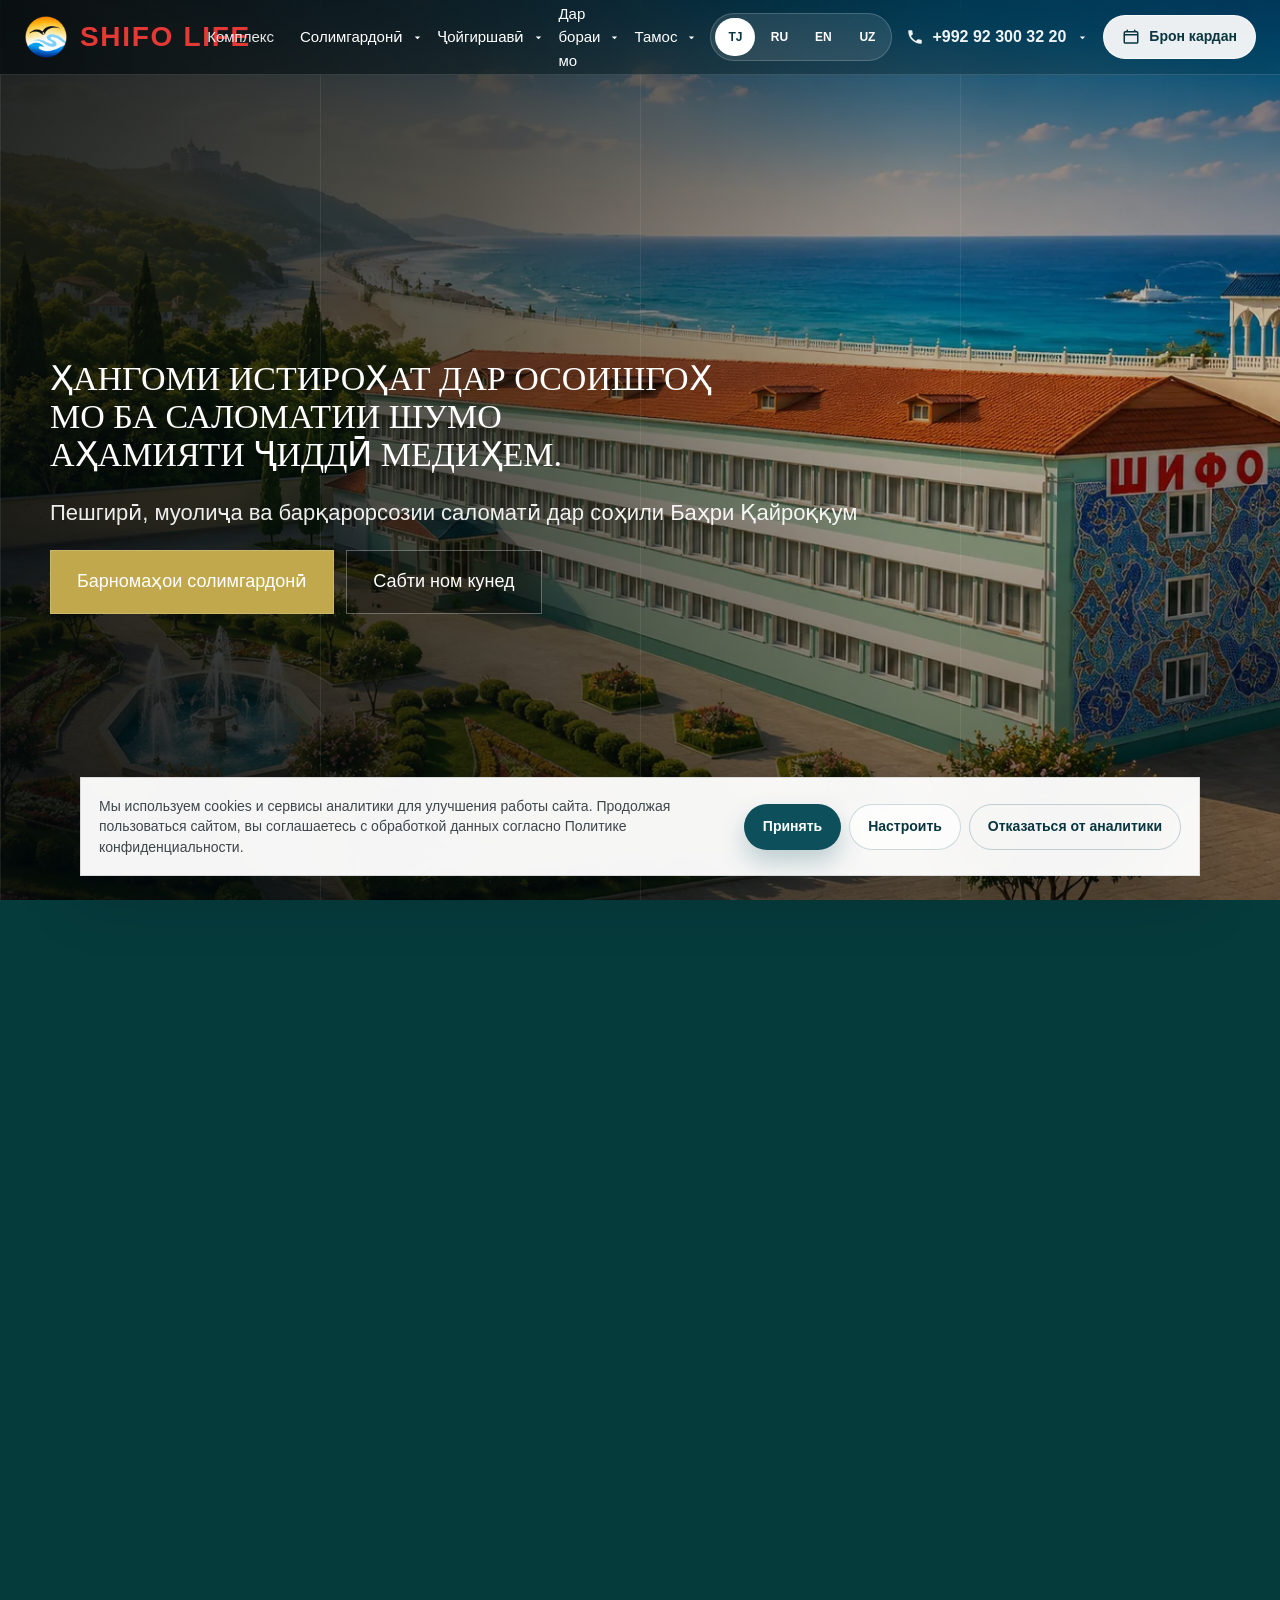
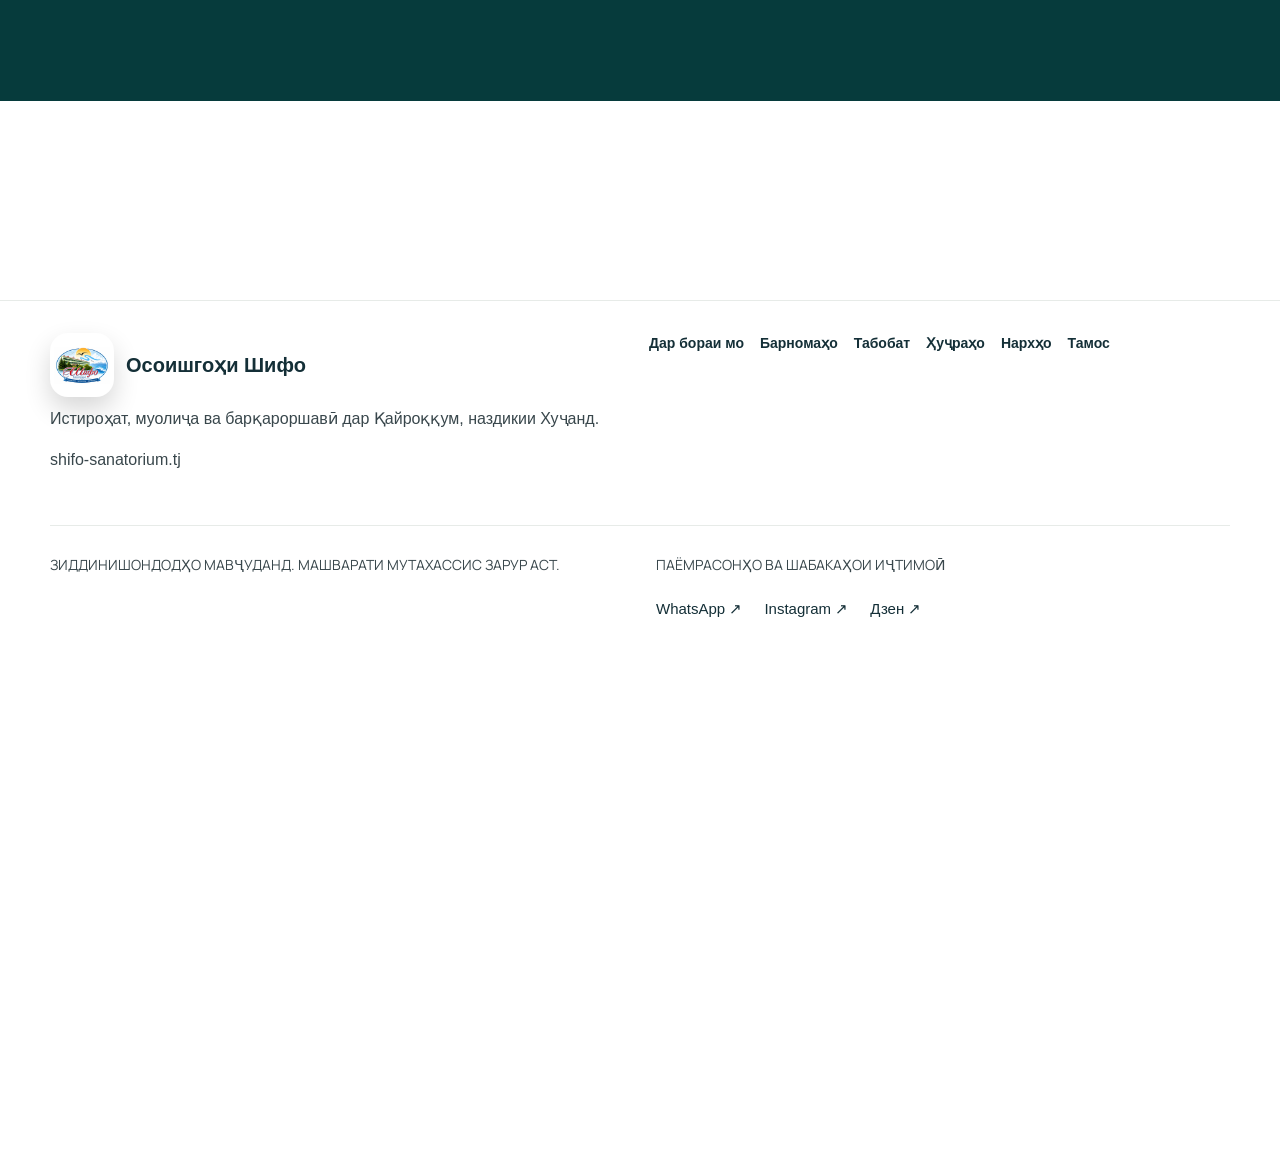
==== index.html @ ee0dfa85 "style: match navigation carets to phone dropdown indicator" ====
<!DOCTYPE html>

<html lang="ru">
<head>
<meta charset="utf-8"/>
<meta content="width=device-width, initial-scale=1" name="viewport"/>
<title>Осоишгоҳи Шифо | санаторий в самом сердце Кайраккума рядом с Худжандом</title>
<meta content="Официальный сайт санатория Осоишгоҳи Шифо в Кайраккуме / Гулистоне рядом с Худжандом. Отдых у воды, восстановление, санаторные процедуры, номера, цены и бронирование через WhatsApp." name="description"/>
<meta content="Осоишгоҳи Шифо, шифо, санаторий Кайраккум, санаторий Худжанд, Гулистон, отдых Таджикистан, санаторные процедуры" name="keywords"/>
<meta content="#0E4F5C" name="theme-color"/>
<link href="https://shifo-sanatorium.tj/" rel="canonical"/>
<meta content="noindex, nofollow" name="robots"/>
<script>window.SHIFO_PREVIEW = true;</script>
<meta content="index,follow,max-image-preview:large" name="robots"/>
<link href="img/favicon-32.png" rel="icon" sizes="32x32" type="image/png"/>
<link href="favicon.ico" rel="icon" sizes="32x32"/>
<link href="img/apple-touch-icon.png" rel="apple-touch-icon"/>
<link as="image" fetchpriority="high" href="img/webp/main-pic-hero.webp" rel="preload" type="image/webp"/>
<meta content="website" property="og:type"/>
<meta content="ru_RU" property="og:locale"/>
<meta content="Осоишгоҳи Шифо | санаторий в самом сердце Кайраккума рядом с Худжандом" property="og:title"/>
<meta content="Санаторий у Кайраккумского водохранилища рядом с Худжандом. Номера, процедуры, программы отдыха и быстрая связь через WhatsApp." property="og:description"/>
<meta content="https://shifo-sanatorium.tj/" property="og:url"/>
<meta content="Осоишгоҳи Шифо" property="og:site_name"/>
<meta content="https://shifo-sanatorium.tj/img/webp/main-pic-hero.webp" property="og:image"/>
<meta content="summary_large_image" name="twitter:card"/>
<meta content="Осоишгоҳи Шифо | санаторий в самом сердце Кайраккума рядом с Худжандом" name="twitter:title"/>
<meta content="Санаторий у Кайраккумского водохранилища рядом с Худжандом. Номера, процедуры, программы отдыха и быстрая связь через WhatsApp." name="twitter:description"/>
<meta content="https://shifo-sanatorium.tj/img/webp/main-pic-hero.webp" name="twitter:image"/>
<link href="/sitemap.xml" rel="sitemap" type="application/xml"/>
<link href="assets/css/main.css?v=carousel-20260922" rel="stylesheet"/>
<link href="assets/css/preview.css?v=territory-title-2" rel="stylesheet"/>
<link href="assets/css/banner.css?v=banner-2" rel="stylesheet"/>
<link href="assets/css/navigation.css?v=menu-carets-5" rel="stylesheet"/></head>
<body class="bg-shifo-pattern is-home">
<header class="site-header">
<div class="container header-inner">
<a aria-label="Осоишгоҳи Шифо" class="brand" href="index.html#top">
<span class="brand-logo-wrap">
<img alt="Логотип санатория Шифо" class="brand-logo" height="44" src="img/favicon-source.png" width="44"/>
</span>
<span>
<span class="brand-name">SHIFO LIFE</span>
</span>
</a>
<nav aria-label="Основная навигация" class="desktop-nav"><a href="index.html#about">Комплекс</a><details class="site-submenu"><summary>Оздоровление<svg aria-hidden="true" class="submenu-caret" viewbox="0 0 24 24"><path d="m7 10 5 5 5-5H7Z" fill="currentColor"></path></svg></summary><div class="submenu-links"><a href="health.html#programs">Программы отдыха</a><a href="health.html#directions">Основные направления лечения</a><a href="health.html#procedures">Наши процедуры</a><a href="health.html#equipment">Оборудование и диагностика</a></div></details><details class="site-submenu"><summary>Размещение<svg aria-hidden="true" class="submenu-caret" viewbox="0 0 24 24"><path d="m7 10 5 5 5-5H7Z" fill="currentColor"></path></svg></summary><div class="submenu-links"><a href="rooms.html#rooms">Номера</a><a href="rooms.html#prices">Цены и пакеты</a></div></details><details class="site-submenu"><summary>О нас<svg aria-hidden="true" class="submenu-caret" viewbox="0 0 24 24"><path d="m7 10 5 5 5-5H7Z" fill="currentColor"></path></svg></summary><div class="submenu-links"><a href="about.html">О санатории</a><a href="about.html#gallery">Галерея</a><a href="about.html#reviews">Отзывы гостей</a></div></details><details class="site-submenu"><summary>Контакты<svg aria-hidden="true" class="submenu-caret" viewbox="0 0 24 24"><path d="m7 10 5 5 5-5H7Z" fill="currentColor"></path></svg></summary><div class="submenu-links"><a href="contacts.html#contacts">Контакты</a><a href="contacts.html#faq">FAQ</a></div></details></nav>
<div class="header-actions">
<div aria-label="Выбор языка" class="lang-switcher desktop-lang">
<button data-lang="tg" type="button">TJ</button>
<button data-lang="ru" type="button">RU</button>
<button data-lang="en" type="button">EN</button>
<button data-lang="uz" type="button">UZ</button>
</div>
<div class="phone-contact">
<a aria-controls="phoneDropdown" aria-expanded="false" aria-label="Позвонить в санаторий" class="header-phone" href="tel:+992923003220">
<svg aria-hidden="true" class="phone-icon" viewbox="0 0 24 24"><path d="M6.62 10.79c1.44 2.83 3.76 5.15 6.59 6.59l2.2-2.2c.28-.28.68-.36 1.04-.24 1.14.38 2.37.59 3.55.59.55 0 1 .45 1 1V20c0 .55-.45 1-1 1C10.61 21 3 13.39 3 4c0-.55.45-1 1-1h3.5c.55 0 1 .45 1 1 0 1.22.2 2.42.59 3.56.11.35.03.74-.25 1.02l-2.22 2.21Z" fill="currentColor"></path></svg>
<span class="phone-number">+992 92 300 32 20</span>
<svg aria-hidden="true" class="phone-caret" viewbox="0 0 24 24"><path d="m7 10 5 5 5-5H7Z" fill="currentColor"></path></svg>
</a>
<div aria-label="Социальные сети и почта" class="phone-dropdown" id="phoneDropdown">
<div class="phone-menu-group">
<span class="phone-menu-title">Телефоны</span>
<div class="phone-contact-list">
<a href="tel:+992923003220">+992 92 300 32 20</a>
<a href="tel:+992915203220">+992 91 520 32 20</a>
</div>
</div>
<div class="phone-menu-group">
<span class="phone-menu-title">Мессенджеры и соц. сети</span>
<div class="phone-socials">
<a aria-label="WhatsApp" class="phone-social-link" href="https://wa.me/992923003220" rel="noopener" target="_blank">
<svg aria-hidden="true" viewbox="0 0 32 32"><circle cx="16" cy="16" fill="#25D366" r="16"></circle><path d="M16.02 7.1a8.78 8.78 0 0 0-7.45 13.43L7.5 25.12l4.72-1.04a8.78 8.78 0 1 0 3.8-16.98Zm0 1.62a7.16 7.16 0 0 1 0 14.32 7.1 7.1 0 0 1-3.64-1l-.3-.18-2.8.62.63-2.72-.2-.32a7.16 7.16 0 0 1 6.1-10.72Zm-3.05 3.66c-.16 0-.43.06-.66.31-.23.25-.87.85-.87 2.08s.9 2.42 1.02 2.6c.13.17 1.75 2.8 4.32 3.8 2.14.83 2.58.67 3.04.62.47-.05 1.5-.62 1.72-1.2.2-.6.2-1.1.14-1.22-.07-.1-.23-.16-.49-.29-.25-.13-1.5-.74-1.73-.82-.24-.09-.4-.13-.57.13-.17.25-.66.82-.8.98-.15.17-.3.2-.55.07-.25-.13-1.06-.4-2.02-1.25-.75-.67-1.25-1.49-1.4-1.74-.15-.25-.02-.38.11-.5.12-.12.25-.3.38-.44.13-.15.17-.25.25-.42.09-.17.04-.32-.02-.45-.06-.13-.57-1.37-.78-1.88-.2-.48-.4-.42-.56-.43l-.46-.01Z" fill="#fff"></path></svg>
</a>
<a aria-label="Instagram" class="phone-social-link" href="https://www.instagram.com/osoishgohi_shifo/" rel="noopener" target="_blank">
<svg aria-hidden="true" viewbox="0 0 32 32"><defs><radialgradient cx="30%" cy="108%" id="igGradient" r="130%"><stop offset="0" stop-color="#FEDA75"></stop><stop offset=".22" stop-color="#FA7E1E"></stop><stop offset=".48" stop-color="#D62976"></stop><stop offset=".75" stop-color="#962FBF"></stop><stop offset="1" stop-color="#4F5BD5"></stop></radialgradient></defs><rect fill="url(#igGradient)" height="32" rx="9" width="32"></rect><path d="M16 9.35c2.17 0 2.43.01 3.29.05.8.04 1.23.17 1.52.28.38.15.65.33.94.62.29.29.47.56.62.94.11.29.24.72.28 1.52.04.86.05 1.12.05 3.29s-.01 2.43-.05 3.29c-.04.8-.17 1.23-.28 1.52-.15.38-.33.65-.62.94-.29.29-.56.47-.94.62-.29.11-.72.24-1.52.28-.86.04-1.12.05-3.29.05s-2.43-.01-3.29-.05c-.8-.04-1.23-.17-1.52-.28a2.54 2.54 0 0 1-.94-.62 2.54 2.54 0 0 1-.62-.94c-.11-.29-.24-.72-.28-1.52-.04-.86-.05-1.12-.05-3.29s.01-2.43.05-3.29c.04-.8.17-1.23.28-1.52.15-.38.33-.65.62-.94.29-.29.56-.47.94-.62.29-.11.72-.24 1.52-.28.86-.04 1.12-.05 3.29-.05Zm0-1.47c-2.21 0-2.49.01-3.36.05-.87.04-1.46.18-1.98.38a4 4 0 0 0-1.45.94c-.46.46-.74.92-.94 1.45-.2.52-.34 1.11-.38 1.98-.04.87-.05 1.15-.05 3.36s.01 2.49.05 3.36c.04.87.18 1.46.38 1.98.2.53.48.99.94 1.45.46.46.92.74 1.45.94.52.2 1.11.34 1.98.38.87.04 1.15.05 3.36.05s2.49-.01 3.36-.05c.87-.04 1.46-.18 1.98-.38.53-.2.99-.48 1.45-.94.46-.46.74-.92.94-1.45.2-.52.34-1.11.38-1.98.04-.87.05-1.15.05-3.36s-.01-2.49-.05-3.36c-.04-.87-.18-1.46-.38-1.98a4 4 0 0 0-.94-1.45 4 4 0 0 0-1.45-.94c-.52-.2-1.11-.34-1.98-.38-.87-.04-1.15-.05-3.36-.05Zm0 3.98a4.14 4.14 0 1 0 0 8.28 4.14 4.14 0 0 0 0-8.28Zm0 6.83a2.69 2.69 0 1 1 0-5.38 2.69 2.69 0 0 1 0 5.38Zm5.28-6.99a.97.97 0 1 1-1.94 0 .97.97 0 0 1 1.94 0Z" fill="#fff"></path></svg>
</a>
<a aria-label="Facebook" class="phone-social-link" href="https://www.facebook.com/profile.php?id=61576286963949" rel="noopener" target="_blank">
<svg aria-hidden="true" viewbox="0 0 32 32"><circle cx="16" cy="16" fill="#1877F2" r="16"></circle><path d="M20.23 17.1l.5-3.24h-3.1v-2.1c0-.89.43-1.75 1.82-1.75h1.41V7.25S19.58 7.03 18.36 7.03c-2.55 0-4.22 1.55-4.22 4.35v2.48h-2.84v3.24h2.84v7.83h3.49V17.1h2.6Z" fill="#fff"></path></svg>
</a>
</div>
</div>
<div class="phone-menu-group">
<span class="phone-menu-title">Email для вопросов и пожеланий</span>
<div class="phone-mail-list">
<a href="mailto:info@shifo-sanatorium.tj">info@shifo-sanatorium.tj</a>
</div>
</div>
</div>
</div>
<a aria-label="Забронировать через WhatsApp" class="btn header-book" href="https://wa.me/992923003220?text=%D0%97%D0%B4%D1%80%D0%B0%D0%B2%D1%81%D1%82%D0%B2%D1%83%D0%B9%D1%82%D0%B5!%20%D0%A5%D0%BE%D1%87%D1%83%20%D0%B7%D0%B0%D0%B1%D1%80%D0%BE%D0%BD%D0%B8%D1%80%D0%BE%D0%B2%D0%B0%D1%82%D1%8C%20%D0%BE%D1%82%D0%B4%D1%8B%D1%85%20%D0%B2%20%D0%A1%D0%B0%D0%BD%D0%B0%D1%82%D0%BE%D1%80%D0%B8%D0%B8%20%D0%A8%D0%B8%D1%84%D0%BE." rel="noopener" target="_blank">
<svg aria-hidden="true" class="phone-icon" viewbox="0 0 24 24"><path d="M7 2a1 1 0 0 1 1 1v1h8V3a1 1 0 1 1 2 0v1h1.5A2.5 2.5 0 0 1 22 6.5v12A2.5 2.5 0 0 1 19.5 21h-15A2.5 2.5 0 0 1 2 18.5v-12A2.5 2.5 0 0 1 4.5 4H6V3a1 1 0 0 1 1-1Zm13 8H4v8.5c0 .28.22.5.5.5h15a.5.5 0 0 0 .5-.5V10ZM4.5 6a.5.5 0 0 0-.5.5V8h16V6.5a.5.5 0 0 0-.5-.5h-15Z" fill="currentColor"></path></svg>

          Забронировать

        </a>
<button aria-controls="mobilePanel" aria-expanded="false" aria-label="Открыть меню" class="burger" id="menuToggle" type="button">
<span class="burger-lines"></span>
</button>
</div>
</div>
</header>
<div class="mobile-panel" id="mobilePanel">
<nav aria-label="Мобильная навигация" class="mobile-nav"><div aria-label="Выбор языка" class="mobile-lang">
<button data-lang="tg" type="button">TJ</button>
<button data-lang="ru" type="button">RU</button>
<button data-lang="en" type="button">EN</button>
<button data-lang="uz" type="button">UZ</button>
</div><a href="index.html#about">Комплекс</a><details class="site-submenu"><summary>Оздоровление<svg aria-hidden="true" class="submenu-caret" viewbox="0 0 24 24"><path d="m7 10 5 5 5-5H7Z" fill="currentColor"></path></svg></summary><div class="submenu-links"><a href="health.html#programs">Программы отдыха</a><a href="health.html#directions">Основные направления лечения</a><a href="health.html#procedures">Наши процедуры</a><a href="health.html#equipment">Оборудование и диагностика</a></div></details><details class="site-submenu"><summary>Размещение<svg aria-hidden="true" class="submenu-caret" viewbox="0 0 24 24"><path d="m7 10 5 5 5-5H7Z" fill="currentColor"></path></svg></summary><div class="submenu-links"><a href="rooms.html#rooms">Номера</a><a href="rooms.html#prices">Цены и пакеты</a></div></details><details class="site-submenu"><summary>О нас<svg aria-hidden="true" class="submenu-caret" viewbox="0 0 24 24"><path d="m7 10 5 5 5-5H7Z" fill="currentColor"></path></svg></summary><div class="submenu-links"><a href="about.html">О санатории</a><a href="about.html#gallery">Галерея</a><a href="about.html#reviews">Отзывы гостей</a></div></details><details class="site-submenu"><summary>Контакты<svg aria-hidden="true" class="submenu-caret" viewbox="0 0 24 24"><path d="m7 10 5 5 5-5H7Z" fill="currentColor"></path></svg></summary><div class="submenu-links"><a href="contacts.html#contacts">Контакты</a><a href="contacts.html#faq">FAQ</a></div></details><a href="tel:+992923003220">+992 92 300 32 20 <span>→</span></a><a href="tel:+992915203220">+992 91 520 32 20 <span>→</span></a><a href="https://wa.me/992923003220" rel="noopener" target="_blank">Забронировать <span>→</span></a></nav>
</div>
<div aria-label="Настройки cookies" aria-live="polite" class="cookie-consent" id="cookieConsent" role="dialog">
<p>Мы используем cookies и сервисы аналитики для улучшения работы сайта. Продолжая пользоваться сайтом, вы соглашаетесь с обработкой данных согласно Политике конфиденциальности.</p>
<div class="cookie-actions">
<button class="btn btn-primary" data-cookie-accept="" type="button">Принять</button>
<button class="btn btn-outline" data-cookie-configure="" type="button">Настроить</button>
<button class="btn btn-ghost" data-cookie-reject="" type="button">Отказаться от аналитики</button>
</div>
<div class="cookie-settings">
<label>
<input data-cookie-analytics="" type="checkbox"/>
<span>Разрешить Google Analytics / Google Tag Manager / Yandex Metrica, если эти сервисы подключены на сайте.</span>
</label>
</div>
</div>
<main id="top"><section aria-labelledby="hero-title" class="hero bg-shifo-hero" data-banner="18000">
<div class="container hero-grid">
<div class="hero-copy">
<h1 id="hero-title"><span class="hero-title-line hero-title-primary">ЗАБОТИМСЯ О ВАШЕМ ЗДОРОВЬЕ</span><span class="hero-title-line hero-title-primary">ПОКА ВЫ ОТДЫХАЕТЕ</span><span class="hero-title-line hero-title-primary hero-title-tg-only">АҲАМИЯТИ ҶИДДӢ МЕДИҲЕМ.</span><span class="hero-title-line hero-title-slogan">ВАШЕ ЗДОРОВЬЕ — НАШ ГЛАВНЫЙ ПРИОРИТЕТ</span></h1>
<p class="hero-lead">Профилактика, лечение и восстановление на берегу Кайраккумского моря</p>
<div aria-label="Быстрые действия" class="hero-actions">
<a class="btn btn-primary" href="health.html#procedures">Программы оздоровления</a>
<a class="btn btn-outline" href="https://wa.me/992923003220" rel="noopener" target="_blank">Записаться на приём</a>
</div>
</div>
</div>
<div class="banner-slide" hidden="" style="--banner-image: url('../../img/banner/comfortable-room.png')">
<picture><source media="(max-aspect-ratio: 4/5)" srcset="img/banner/comfortable-room-mobile.png"/><img alt="Комфортное размещение. Уютные номера для отдыха одного гостя, семьи или группы." decoding="async" height="941" src="img/banner/comfortable-room.png" width="1672"/></picture><div class="banner-caption"><h2>Комфортное размещение</h2><p>Уютные номера для отдыха одного гостя, семьи или группы.</p></div>
</div>
<div class="banner-slide" hidden="" style="--banner-image: url('../../img/banner/wellness-equipment.png')">
<picture><source media="(max-aspect-ratio: 4/5)" srcset="img/banner/wellness-equipment-mobile.png"/><img alt="Оздоровительное оборудование. Методы лечения и профилактики для вашего здоровья." decoding="async" height="941" src="img/banner/wellness-equipment.png" width="1672"/></picture><div class="banner-caption"><h2>Оздоровительное оборудование</h2><p>Эффективные методы лечения и профилактики для вашего здоровья.</p></div>
</div>
<div class="banner-slide" hidden="" style="--banner-image: url('../../img/banner/rest-by-the-sea.png')">
<picture><source media="(max-aspect-ratio: 4/5)" srcset="img/banner/rest-by-the-sea-mobile.png"/><img alt="Отдых с пользой для души. Профилактика, лечение и восстановление на берегу Кайраккумского моря." decoding="async" height="941" src="img/banner/rest-by-the-sea.png" width="1672"/></picture><div class="banner-caption"><h2>Отдых с пользой для души</h2><p>Профилактика, лечение и восстановление на берегу Кайраккумского моря</p></div>
</div>
<div aria-label="Слайды главного баннера" class="banner-controls" role="group">
<button aria-label="Предыдущий слайд" data-banner-prev="" type="button">‹</button>
<span aria-hidden="true" class="banner-count">1 / 4</span>
<button aria-label="Следующий слайд" data-banner-next="" type="button">›</button>
<button aria-label="Автоматическая смена слайдов" aria-pressed="true" data-banner-pause="" type="button"><span aria-hidden="true">Ⅱ</span></button>
</div>
</section><section aria-labelledby="territory-title" class="territory-overview" id="about"><div class="territory-summary">
<h2 id="territory-title">Шифо — место силы у Таджикского моря.</h2>
<p>Здоровье, отдых и гармония с природой на берегу Кайраккумского водохранилища.</p>
<dl aria-label="Шифо в цифрах" class="territory-facts">
<div><dt>Год основания</dt><dd>1988</dd></div>
<div><dt>Коттеджных домов</dt><dd>29</dd></div>
<div><dt>Мест для гостей</dt><dd>167</dd></div>
<div><dt>Территории</dt><dd>14 <small>га</small></dd></div>
</dl>
</div>
<div class="territory-map">
<a href="img/maps/shifo-territory-no-title.png" rel="noopener" target="_blank"><img alt="План территории Шифо на берегу Кайраккумского водохранилища" decoding="async" height="1038" src="img/maps/shifo-territory-no-title.png" width="1516"/></a>
</div>
</section><section aria-label="Лечебно-оздоровительные процедуры" class="procedure-overview" id="procedures"><a class="procedure-collage" href="img/procedures/shifo-physiotherapy.png?v=3" rel="noopener" target="_blank"><img alt="Коллаж лечебно-оздоровительных процедур" decoding="async" height="941" loading="lazy" src="img/procedures/shifo-physiotherapy.png?v=3" width="1672"/></a></section><section aria-label="Социальные сети" class="social-overview"><div class="container social-links"><a class="social-instagram" href="https://www.instagram.com/osoishgohi_shifo/" rel="noopener" target="_blank"><strong>Instagram</strong><span>@osoishgohi_shifo ↗</span></a><a class="social-dzen" href="https://dzen.ru/a/aNfXskfPRUITOvK5" rel="noopener" target="_blank"><strong>Дзен</strong><span>Открыть статью ↗</span></a></div></section></main>
<footer class="site-footer">
<div class="container footer-grid">
<div>
<div class="footer-brand-row">
<img alt="Логотип санатория Шифо" class="footer-logo" data-logo="" height="64" src="img/webp/logo-ru.webp" width="64"/>
<div class="footer-brand">Осоишгоҳи Шифо</div>
</div>
<p>Отдых, лечение и восстановление в Кайраккуме рядом с Худжандом.</p>
<p>shifo-sanatorium.tj</p>
</div>
<nav aria-label="Навигация в подвале" class="footer-links">
<a href="#about">О нас</a>
<a href="health.html#programs">Программы</a>
<a href="health.html#procedures">Лечение</a>
<a href="rooms.html#rooms">Номера</a>
<a href="rooms.html#prices">Цены</a>
<a href="contacts.html#contacts">Контакты</a>
</nav>
</div>
<div class="container footer-bottom"><p class="footer-medical">Имеются противопоказания. Необходима консультация специалиста.</p><div class="footer-social"><p>Мессенджеры и соц. сети</p><div class="footer-social-links"><a href="https://wa.me/992923003220" rel="noopener" target="_blank">WhatsApp ↗</a><a href="https://www.instagram.com/osoishgohi_shifo/" rel="noopener" target="_blank">Instagram ↗</a><a href="https://dzen.ru/a/aNfXskfPRUITOvK5" rel="noopener" target="_blank">Дзен ↗</a></div></div></div></footer>
<nav aria-label="Быстрые действия" class="mobile-bottom">
<a href="https://wa.me/992923003220" rel="noopener" target="_blank">WhatsApp</a>
<a href="tel:+992923003220">Позвонить</a>
<a href="rooms.html#prices">Цены</a>
</nav>
<script src="assets/js/bitrix-loader.js?v=f1a0029"></script>
<script src="assets/js/main.js?v=footer-copy-2"></script>
<script src="assets/js/preview.js?v=compact-pages-1"></script>
<script src="assets/js/banner.js?v=banner-2"></script>
<script src="assets/js/navigation.js?v=compact-pages-1"></script></body>
</html>
---- assets/css/main.css ----
:root {
      --lake: #0E4F5C;
      --lake-dark: #083640;
      --green: #6A8F72;
      --sand: #F3E8D0;
      --cream: #FBF7EF;
      --white: #FFFFFF;
      --ink: #1F2A2E;
      --muted: #66737A;
      --line: rgba(14, 79, 92, 0.16);
      --shadow: 0 20px 55px rgba(8, 54, 64, 0.13);
      --shadow-soft: 0 12px 32px rgba(8, 54, 64, 0.09);
      --radius-lg: 24px;
      --radius-md: 18px;
      --container: 1180px;
      --header-height: 74px;
      --font-ui: Euclid, Manrope, "Segoe UI", Arial, sans-serif;
      --font-display: SangBleuKingdom, Georgia, "Times New Roman", serif;
      --shifo-blue: #2E4E73;
      --shifo-sky: #8CB8D9;
      --shifo-sand: #D8C7A1;
      --shifo-gold: #D6B25E;
      --shifo-terracotta: #B56A4A;
      --shifo-bg: #F8F5EE;
    }

    * {
      box-sizing: border-box;
    }

    html {
      scroll-behavior: smooth;
      scroll-padding-top: calc(var(--header-height) + 18px);
      overflow-x: clip;
    }

    body {
      margin: 0;
      font-family: var(--font-ui);
      color: var(--ink);
      position: relative;
      background:
        radial-gradient(circle at 12% 4%, rgba(140, 184, 217, 0.16), transparent 28rem),
        linear-gradient(180deg, rgba(252, 250, 247, 0.76) 0%, rgba(248, 245, 238, 0.72) 46%, rgba(247, 236, 216, 0.78) 100%),
        url("../patterns/shifo-ornament.svg");
      background-repeat: no-repeat, no-repeat, repeat;
      background-size: auto, auto, 1200px auto;
      line-height: 1.55;
      min-width: 320px;
      overflow-x: hidden;
    }

    body.is-locked {
      overflow: hidden;
    }

    a {
      color: inherit;
      text-decoration: none;
    }

    img,
    svg {
      display: block;
      max-width: 100%;
    }

    button,
    input,
    textarea {
      font: inherit;
    }

    .container {
      width: min(calc(100% - 32px), var(--container));
      margin-inline: auto;
    }

    .bg-shifo-pattern:not(body) {
      background-image: url("../patterns/shifo-ornament.svg");
      background-repeat: repeat;
      background-size: 1200px auto;
    }

    .bg-shifo-hero {
      background-color: var(--shifo-bg);
    }

    .bg-shifo-light {
      background:
        url("../patterns/shifo-ornament.svg") center top / 1200px auto repeat,
        var(--shifo-bg);
    }

    .bg-shifo-dark {
      color: var(--white);
      background: linear-gradient(135deg, var(--shifo-blue), var(--lake-dark));
    }

    .site-header {
      position: absolute;
      inset: 0 0 auto 0;
      z-index: 40;
      min-height: var(--header-height);
      color: var(--white);
      background: linear-gradient(90deg, rgba(4, 10, 12, 0.74), rgba(6, 31, 36, 0.42) 58%, rgba(6, 31, 36, 0.16));
      border-bottom: 1px solid rgba(255, 255, 255, 0.14);
      backdrop-filter: blur(12px);
    }

    .site-header .container {
      width: min(calc(100% - 48px), 1740px);
    }

    .header-inner {
      min-height: var(--header-height);
      display: flex;
      align-items: center;
      justify-content: space-between;
      gap: 16px;
    }

    .brand {
      display: inline-flex;
      align-items: center;
      gap: 12px;
      min-width: 0;
      flex: 0 1 auto;
      color: var(--white);
    }

    .brand-logo-wrap {
      width: 44px;
      height: 44px;
      border-radius: 50%;
      display: grid;
      place-items: center;
      background: transparent;
      border: 0;
      box-shadow: none;
      flex: 0 0 auto;
      overflow: hidden;
    }

    .brand-logo {
      display: block;
      width: 44px;
      height: 44px;
      object-fit: contain;
    }

    .brand-name {
      display: block;
      font-size: 28px;
      font-weight: 900;
      line-height: 1;
      color: #E53935;
      letter-spacing: 0.06em;
      text-transform: uppercase;
      white-space: nowrap;
    }

    .brand-place {
      display: block;
      margin-top: 4px;
      font-size: 12px;
      font-weight: 700;
      color: var(--green);
      white-space: nowrap;
    }

    .desktop-nav {
      display: none;
      align-items: center;
      gap: 8px;
      margin-left: 28px;
    }

    .desktop-nav a {
      min-height: 44px;
      display: inline-flex;
      align-items: center;
      padding: 0 9px;
      border-radius: 0;
      color: rgba(255, 255, 255, 0.9);
      font-size: 15px;
      font-weight: 500;
      transition: color 180ms ease, background-color 180ms ease;
    }

    .desktop-nav a:hover,
    .desktop-nav a:focus-visible {
      color: var(--white);
      background: rgba(255, 255, 255, 0.08);
      outline: none;
    }

    .header-actions {
      display: flex;
      align-items: center;
      gap: 14px;
      flex: 0 0 auto;
      margin-left: auto;
    }

    .phone-contact {
      position: relative;
      display: inline-flex;
      align-items: center;
    }

    .lang-switcher {
      display: none;
      align-items: center;
      gap: 4px;
      padding: 4px;
      border: 1px solid rgba(255, 255, 255, 0.18);
      border-radius: 999px;
      background: rgba(255, 255, 255, 0.1);
      box-shadow: none;
    }

    .lang-switcher button,
    .mobile-lang button {
      min-width: 40px;
      min-height: 38px;
      border: 0;
      border-radius: 999px;
      color: inherit;
      background: transparent;
      font-size: 12px;
      font-weight: 900;
      cursor: pointer;
    }

    .lang-switcher button.is-active,
    .mobile-lang button.is-active {
      color: var(--lake-dark);
      background: var(--white);
    }

    .btn {
      max-width: 100%;
      min-width: 0;
      min-height: 46px;
      display: inline-flex;
      align-items: center;
      justify-content: center;
      gap: 9px;
      border: 1px solid transparent;
      border-radius: 999px;
      padding: 12px 18px;
      font-size: 14px;
      font-weight: 800;
      line-height: 1.1;
      cursor: pointer;
      transition: transform 180ms ease, box-shadow 180ms ease, background-color 180ms ease, border-color 180ms ease;
    }

    .btn:hover {
      transform: translateY(-1px);
    }

    .btn:focus-visible,
    .burger:focus-visible,
    .faq-question:focus-visible {
      outline: 3px solid rgba(14, 79, 92, 0.24);
      outline-offset: 3px;
    }

    .btn-primary {
      color: var(--white);
      background: var(--lake);
      box-shadow: 0 12px 24px rgba(14, 79, 92, 0.24);
    }

    .btn-primary:hover {
      background: var(--lake-dark);
      box-shadow: 0 16px 28px rgba(14, 79, 92, 0.28);
    }

    .btn-outline {
      color: var(--lake-dark);
      background: rgba(255, 255, 255, 0.68);
      border-color: rgba(14, 79, 92, 0.2);
    }

    .btn-outline:hover {
      background: var(--white);
      border-color: rgba(14, 79, 92, 0.34);
    }

    .btn-sand {
      color: var(--lake-dark);
      background: var(--sand);
      border-color: rgba(8, 54, 64, 0.08);
    }

    .btn-sand:hover {
      background: #ead9b7;
    }

    .btn-ghost {
      color: var(--lake-dark);
      background: transparent;
      border-color: rgba(14, 79, 92, 0.24);
    }

    .wa-icon,
    .phone-icon,
    .arrow-icon {
      width: 18px;
      height: 18px;
      flex: 0 0 auto;
    }

    .header-book {
      display: none;
    }

    .header-phone {
      min-height: 44px;
      display: inline-flex;
      align-items: center;
      gap: 8px;
      color: rgba(255, 255, 255, 0.94);
      font-size: 16px;
      font-weight: 800;
      white-space: nowrap;
      min-width: 0;
      cursor: pointer;
    }

    .phone-number {
      min-width: 0;
      display: inline-block;
      overflow: hidden;
      text-overflow: ellipsis;
      white-space: nowrap;
    }

    .phone-caret {
      width: 13px;
      height: 13px;
      margin-left: 2px;
      transition: transform 180ms ease;
    }

    .phone-contact:hover .phone-caret,
    .phone-contact:focus-within .phone-caret,
    .phone-contact.is-open .phone-caret {
      transform: rotate(180deg);
    }

    .phone-dropdown {
      position: absolute;
      top: calc(100% + 14px);
      right: 0;
      width: min(300px, calc(100vw - 32px));
      padding: 24px;
      color: var(--ink);
      background: var(--white);
      box-shadow: 0 24px 46px rgba(8, 54, 64, 0.18);
      opacity: 0;
      visibility: hidden;
      transform: translateY(8px);
      pointer-events: none;
      transition: opacity 180ms ease, transform 180ms ease, visibility 180ms ease;
      z-index: 90;
    }

    .phone-dropdown::before {
      content: "";
      position: absolute;
      inset: -16px 0 auto;
      height: 16px;
    }

    .phone-contact:hover .phone-dropdown,
    .phone-contact:focus-within .phone-dropdown,
    .phone-contact.is-open .phone-dropdown {
      opacity: 1;
      visibility: visible;
      transform: translateY(0);
      pointer-events: auto;
    }

    .phone-menu-group + .phone-menu-group {
      margin-top: 22px;
    }

    .phone-menu-title {
      display: block;
      margin-bottom: 13px;
      color: #9aa1a4;
      font-size: 13px;
      font-weight: 800;
      line-height: 1.35;
      text-transform: uppercase;
    }

    .phone-socials {
      display: flex;
      align-items: center;
      gap: 16px;
    }

    .phone-social-link {
      width: 32px;
      height: 32px;
      display: inline-grid;
      place-items: center;
      transition: color 180ms ease, transform 180ms ease;
    }

    .phone-social-link:hover,
    .phone-social-link:focus-visible {
      transform: translateY(-1px);
      outline: none;
    }

    .phone-social-link svg {
      width: 32px;
      height: 32px;
      display: block;
    }

    .phone-contact-list,
    .phone-mail-list {
      display: grid;
      gap: 8px;
    }

    .phone-contact-list a,
    .phone-mail-list a {
      color: var(--ink);
      font-size: 16px;
      font-weight: 700;
      line-height: 1.35;
      word-break: break-word;
    }

    .phone-contact-list a:hover,
    .phone-contact-list a:focus-visible,
    .phone-mail-list a:hover,
    .phone-mail-list a:focus-visible {
      color: var(--green);
      outline: none;
    }

    .header-book {
      min-height: 44px;
      padding-inline: 18px;
      color: var(--lake-dark);
      background: rgba(255, 255, 255, 0.92);
      border-color: rgba(255, 255, 255, 0.7);
      box-shadow: none;
    }

    .header-book:hover {
      background: var(--white);
      box-shadow: none;
    }

    .burger {
      width: 46px;
      height: 46px;
      display: inline-grid;
      place-items: center;
      color: var(--white);
      background: rgba(255, 255, 255, 0.12);
      border: 1px solid rgba(255, 255, 255, 0.24);
      border-radius: 50%;
      cursor: pointer;
      box-shadow: none;
      flex: 0 0 auto;
    }

    .burger-lines,
    .burger-lines::before,
    .burger-lines::after {
      width: 18px;
      height: 2px;
      display: block;
      border-radius: 99px;
      background: currentColor;
      transition: transform 180ms ease, opacity 180ms ease;
    }

    .burger-lines {
      position: relative;
    }

    .burger-lines::before,
    .burger-lines::after {
      content: "";
      position: absolute;
      left: 0;
    }

    .burger-lines::before {
      top: -6px;
    }

    .burger-lines::after {
      top: 6px;
    }

    .burger[aria-expanded="true"] .burger-lines {
      transform: rotate(45deg);
    }

    .burger[aria-expanded="true"] .burger-lines::before {
      transform: translateY(6px) rotate(90deg);
    }

    .burger[aria-expanded="true"] .burger-lines::after {
      transform: translateY(-6px);
      opacity: 0;
    }

    .mobile-panel {
      position: fixed;
      inset: var(--header-height) 0 auto 0;
      z-index: 35;
      display: none;
      background: rgba(251, 247, 239, 0.98);
      border-bottom: 1px solid rgba(14, 79, 92, 0.12);
      box-shadow: var(--shadow-soft);
    }

    .mobile-panel.is-open {
      display: block;
    }

    .mobile-nav {
      width: min(calc(100% - 32px), var(--container));
      margin-inline: auto;
      padding: 16px 0 22px;
      display: grid;
      gap: 8px;
    }

    .mobile-lang {
      display: grid;
      grid-template-columns: repeat(4, minmax(0, 1fr));
      gap: 8px;
      padding: 6px;
      border-radius: 18px;
      background: rgba(255, 255, 255, 0.72);
      border: 1px solid rgba(14, 79, 92, 0.1);
    }

    .mobile-lang button.is-active {
      color: var(--white);
      background: var(--lake);
    }

    .mobile-nav a {
      min-height: 46px;
      display: flex;
      align-items: center;
      justify-content: space-between;
      padding: 12px 14px;
      border-radius: 16px;
      color: var(--lake-dark);
      background: rgba(255, 255, 255, 0.7);
      border: 1px solid rgba(14, 79, 92, 0.1);
      font-size: 15px;
      font-weight: 800;
    }

    main {
      overflow: hidden;
    }

    .hero {
      position: relative;
      isolation: isolate;
      min-height: 100svh;
      display: flex;
      align-items: center;
      padding: calc(var(--header-height) + 88px) 0 86px;
      color: var(--white);
      background-image:
        linear-gradient(90deg, rgba(2, 8, 10, 0.82) 0%, rgba(2, 8, 10, 0.62) 36%, rgba(2, 8, 10, 0.24) 72%, rgba(2, 8, 10, 0.16) 100%),
        linear-gradient(180deg, rgba(0, 0, 0, 0.34) 0%, rgba(0, 0, 0, 0.04) 38%, rgba(0, 0, 0, 0.42) 100%),
        url("../../img/webp/main-pic-hero.webp");
      background-position: center;
      background-size: cover;
      background-repeat: no-repeat;
    }

    .hero::before {
      content: "";
      position: absolute;
      inset: 0;
      background: linear-gradient(90deg, rgba(255, 255, 255, 0.08) 0 1px, transparent 1px 25%, rgba(255, 255, 255, 0.07) 25% calc(25% + 1px), transparent calc(25% + 1px) 50%, rgba(255, 255, 255, 0.07) 50% calc(50% + 1px), transparent calc(50% + 1px) 75%, rgba(255, 255, 255, 0.07) 75% calc(75% + 1px), transparent calc(75% + 1px));
      pointer-events: none;
      z-index: 0;
    }

    .hero-grid {
      position: relative;
      z-index: 1;
      display: grid;
      width: min(calc(100% - 48px), 1740px);
      margin-inline: auto;
      gap: 28px;
      align-items: end;
    }

    .hero-copy {
      max-width: 1120px;
    }

    .hero-title-line {
      display: block;
    }

    .hero-title-tg-only {
      display: none;
    }

    html:lang(tg) .hero-title-tg-only {
      display: block;
    }

    .hero-title-slogan {
      display: none;
    }

    #hero-title.is-slogan .hero-title-primary {
      display: none;
    }

    #hero-title.is-slogan {
      display: flex;
      align-items: center;
      min-height: 2.56em;
    }

    #hero-title.is-slogan .hero-title-slogan {
      display: block;
      width: 100%;
    }

    h1,
    h2,
    h3,
    p {
      margin-top: 0;
    }

    h1 {
      margin-bottom: 24px;
      color: inherit;
      font-family: var(--font-display);
      font-size: clamp(38px, 3.25vw, 46px);
      font-weight: 300;
      line-height: 1.28;
      letter-spacing: 0;
      text-transform: uppercase;
      max-width: 100%;
      overflow-wrap: break-word;
      text-wrap: balance;
    }

    .hero-lead {
      max-width: min(1040px, 100%);
      margin-bottom: 30px;
      color: rgba(255, 255, 255, 0.92);
      font-size: 22px;
      line-height: 1.38;
      font-weight: 400;
      white-space: nowrap;
    }

    .hero-actions {
      display: flex;
      flex-wrap: wrap;
      gap: 12px;
      margin-bottom: 0;
    }

    .hero-actions .btn {
      min-height: 64px;
      border-radius: 0;
      padding: 18px 26px;
      font-size: 18px;
      font-weight: 500;
    }

    .hero-actions .btn-primary {
      color: var(--white);
      background: #C1A84C;
      border-color: rgba(255, 255, 255, 0.18);
      box-shadow: none;
    }

    .hero-actions .btn-primary:hover {
      background: #877635;
      box-shadow: none;
    }

    .hero-actions .btn-outline {
      color: var(--white);
      background: rgba(0, 0, 0, 0.28);
      border-color: rgba(255, 255, 255, 0.32);
    }

    .hero-actions .btn-outline:hover {
      background: rgba(255, 255, 255, 0.12);
      border-color: rgba(255, 255, 255, 0.62);
    }


    .cookie-consent {
      position: fixed;
      left: 50%;
      right: auto;
      bottom: 24px;
      z-index: 70;
      display: none;
      grid-template-columns: minmax(0, 1fr) auto;
      gap: 18px;
      align-items: center;
      width: min(1120px, calc(100vw - 48px));
      max-width: none;
      margin-inline: auto;
      padding: 18px;
      color: var(--ink);
      background: rgba(255, 255, 255, 0.96);
      border: 1px solid rgba(20, 26, 37, 0.12);
      box-shadow: 0 22px 60px rgba(3, 18, 22, 0.22);
      backdrop-filter: blur(16px);
      transform: translateX(-50%);
    }

    .cookie-consent.is-visible {
      display: grid;
    }

    .cookie-consent p {
      min-width: 0;
      margin: 0;
      color: rgba(31, 42, 46, 0.86);
      font-size: 14px;
      line-height: 1.45;
      font-weight: 400;
      overflow-wrap: break-word;
    }

    .cookie-actions {
      display: flex;
      flex-wrap: wrap;
      gap: 8px;
      justify-content: flex-end;
    }

    .cookie-settings {
      grid-column: 1 / -1;
      display: none;
      padding-top: 14px;
      border-top: 1px solid rgba(20, 26, 37, 0.1);
    }

    .cookie-consent.is-configuring .cookie-settings {
      display: block;
    }

    .cookie-settings label {
      display: flex;
      gap: 10px;
      align-items: flex-start;
      color: var(--ink);
      font-size: 14px;
      font-weight: 500;
    }

    .badges {
      display: flex;
      flex-wrap: wrap;
      gap: 8px;
    }

    .badge {
      max-width: 100%;
      min-height: 38px;
      display: inline-flex;
      align-items: center;
      border-radius: 999px;
      padding: 8px 13px;
      color: var(--lake-dark);
      background: rgba(255, 255, 255, 0.72);
      border: 1px solid rgba(14, 79, 92, 0.12);
      font-size: 13px;
      font-weight: 800;
      box-shadow: 0 8px 18px rgba(8, 54, 64, 0.06);
      white-space: normal;
    }

    .hero-media {
      position: relative;
      min-height: 420px;
      border-radius: 28px;
      overflow: hidden;
      background:
        linear-gradient(180deg, rgba(8, 54, 64, 0.12), rgba(8, 54, 64, 0.5)),
        url("../../img/webp/shifo-138.webp") center / cover no-repeat;
      box-shadow: var(--shadow);
      isolation: isolate;
    }

    .hero-media::before {
      content: "";
      position: absolute;
      inset: 0;
      background:
        radial-gradient(circle at 20% 18%, rgba(255, 255, 255, 0.72), transparent 0 84px, transparent 85px),
        linear-gradient(170deg, transparent 0 36%, rgba(8, 54, 64, 0.1) 36% 37%, transparent 37%),
        linear-gradient(180deg, transparent 0 50%, rgba(14, 79, 92, 0.2) 50% 53%, rgba(255, 255, 255, 0.32) 53% 55%, rgba(14, 79, 92, 0.22) 55% 58%, transparent 58%);
      opacity: 0.9;
      z-index: -1;
    }

    .hero-photo-placeholder {
      position: absolute;
      inset: 18px;
      display: flex;
      flex-direction: column;
      justify-content: space-between;
      gap: 20px;
      border: 1px solid rgba(255, 255, 255, 0.72);
      border-radius: 22px;
      padding: 18px;
      background: linear-gradient(180deg, rgba(255, 255, 255, 0.08), rgba(8, 54, 64, 0.18));
    }

    .placeholder-copy {
      max-width: 300px;
      padding: 16px;
      border-radius: 18px;
      color: var(--lake-dark);
      background: rgba(255, 255, 255, 0.78);
      box-shadow: 0 14px 30px rgba(8, 54, 64, 0.1);
    }

    .placeholder-copy strong {
      display: block;
      margin-bottom: 6px;
      font-size: 15px;
      line-height: 1.2;
    }

    .placeholder-copy span {
      display: block;
      color: var(--muted);
      font-size: 12px;
      font-weight: 700;
      line-height: 1.35;
    }

    .hero-note {
      align-self: flex-end;
      max-width: 245px;
      padding: 14px 16px;
      border-radius: 18px;
      color: var(--white);
      background: rgba(8, 54, 64, 0.82);
      box-shadow: 0 14px 28px rgba(8, 54, 64, 0.18);
    }

    .hero-note b {
      display: block;
      font-size: 22px;
      line-height: 1;
    }

    .hero-note span {
      display: block;
      margin-top: 5px;
      color: rgba(255, 255, 255, 0.8);
      font-size: 12px;
      font-weight: 700;
    }

    .section {
      padding: 58px 0;
    }

    .section-tight {
      padding: 40px 0;
    }

    main > section:not(.hero) {
      content-visibility: auto;
      contain-intrinsic-size: 1px 820px;
    }

    .section-head {
      display: grid;
      gap: 14px;
      margin-bottom: 26px;
    }

    .section-head.wide {
      align-items: end;
    }

    .section-title {
      margin-bottom: 0;
      color: var(--lake-dark);
      font-size: clamp(30px, 8vw, 54px);
      line-height: 1.02;
      letter-spacing: 0;
    }

    .section-text {
      margin-bottom: 0;
      color: var(--muted);
      font-size: 17px;
      line-height: 1.58;
    }

    .trust-grid,
    .program-grid,
    .recovery-grid,
    .procedure-grid,
    .room-grid,
    .review-grid,
    .contact-grid {
      display: grid;
      gap: 16px;
    }

    .card {
      border: 1px solid rgba(14, 79, 92, 0.12);
      border-radius: var(--radius-lg);
      background: rgba(255, 255, 255, 0.74);
      box-shadow: var(--shadow-soft);
    }

    .trust-card {
      padding: 22px;
      min-height: 190px;
      display: flex;
      flex-direction: column;
      justify-content: space-between;
    }

    .card-icon {
      width: 48px;
      height: 48px;
      display: grid;
      place-items: center;
      border-radius: 50%;
      color: var(--lake);
      background: rgba(14, 79, 92, 0.1);
    }

    .card-icon svg {
      width: 24px;
      height: 24px;
    }

    .trust-card {
      --trust-bg-1: #5dd4f2;
      --trust-bg-2: #168abd;
      --trust-glow: rgba(93, 212, 242, 0.25);
      --trust-icon-mask: url("data:image/svg+xml,%3Csvg xmlns='http://www.w3.org/2000/svg' viewBox='0 0 24 24'%3E%3Cpath fill='black' d='M3 14c2 0 2.8-1 4.5-1s2.5 1 4.5 1 2.8-1 4.5-1S19 14 21 14v2c-2 0-2.8-1-4.5-1S14 16 12 16s-2.8-1-4.5-1S5 16 3 16v-2Zm0 4c2 0 2.8-1 4.5-1s2.5 1 4.5 1 2.8-1 4.5-1S19 18 21 18v2c-2 0-2.8-1-4.5-1S14 20 12 20s-2.8-1-4.5-1S5 20 3 20v-2ZM5 8h14v2H5V8Zm2-4h10v2H7V4Z'/%3E%3C/svg%3E");
      position: relative;
      overflow: hidden;
      background:
        radial-gradient(circle at 92% 8%, var(--trust-glow), transparent 38%),
        rgba(255, 255, 255, 0.78);
      transition: transform 180ms ease, box-shadow 180ms ease, border-color 180ms ease;
    }

    .trust-card:hover {
      transform: translateY(-2px);
      border-color: rgba(14, 79, 92, 0.2);
      box-shadow: 0 24px 44px rgba(8, 54, 64, 0.16);
    }

    .trust-card > * {
      position: relative;
      z-index: 1;
    }

    .trust-card .card-icon {
      width: 54px;
      height: 54px;
      position: relative;
      overflow: hidden;
      border-radius: 18px;
      color: var(--white);
      background:
        radial-gradient(circle at 28% 22%, rgba(255, 255, 255, 0.96), rgba(255, 255, 255, 0.18) 24%, transparent 42%),
        linear-gradient(135deg, var(--trust-bg-1), var(--trust-bg-2));
      border: 1px solid rgba(255, 255, 255, 0.74);
      box-shadow: 0 16px 30px rgba(8, 54, 64, 0.16), 0 0 0 8px var(--trust-glow);
    }

    .trust-card .card-icon::after {
      content: "";
      position: absolute;
      inset: 11px;
      border-radius: 999px;
      background: rgba(255, 255, 255, 0.16);
    }

    .trust-card .card-icon::before {
      content: "";
      width: 28px;
      height: 28px;
      position: relative;
      z-index: 2;
      background: currentColor;
      -webkit-mask: var(--trust-icon-mask) center / contain no-repeat;
      mask: var(--trust-icon-mask) center / contain no-repeat;
      filter: drop-shadow(0 3px 5px rgba(0, 0, 0, 0.16));
    }

    .trust-card .card-icon svg {
      display: none;
    }

    .trust-card:nth-child(2) {
      --trust-bg-1: #83e58f;
      --trust-bg-2: #129981;
      --trust-glow: rgba(131, 229, 143, 0.24);
      --trust-icon-mask: url("data:image/svg+xml,%3Csvg xmlns='http://www.w3.org/2000/svg' viewBox='0 0 24 24'%3E%3Cpath fill='black' d='M20 4c-7 0-12 3.8-12 9.5V16l-3 3 1.4 1.4 3-3H12C17.7 17.4 22 12 22 4h-2ZM10 15.4v-1.9C10 9.8 13 7 18.9 6.2 18 11.3 15.1 15.4 12 15.4h-2Z'/%3E%3C/svg%3E");
    }

    .trust-card:nth-child(3) {
      --trust-bg-1: #8da2ff;
      --trust-bg-2: #594fc7;
      --trust-glow: rgba(141, 162, 255, 0.25);
      --trust-icon-mask: url("data:image/svg+xml,%3Csvg xmlns='http://www.w3.org/2000/svg' viewBox='0 0 24 24'%3E%3Cpath fill='black' d='M12 3 3 10v10h7v-6h4v6h7V10l-9-7Zm7 15h-3v-6H8v6H5v-7l7-5.4 7 5.4v7Z'/%3E%3C/svg%3E");
    }

    .trust-card:nth-child(4) {
      --trust-bg-1: #45d67d;
      --trust-bg-2: #0e7f82;
      --trust-glow: rgba(69, 214, 125, 0.24);
      --trust-icon-mask: url("data:image/svg+xml,%3Csvg xmlns='http://www.w3.org/2000/svg' viewBox='0 0 24 24'%3E%3Cpath fill='black' d='M12 2a10 10 0 0 0-8.5 15.3L2.5 21.5l4.3-1A10 10 0 1 0 12 2Zm0 2a8 8 0 0 1 0 16c-1.4 0-2.7-.36-3.84-1l-.33-.2-2.7.62.6-2.62-.22-.35A8 8 0 0 1 12 4Zm-3 5h8v2H9V9Zm0 4h6v2H9v-2Z'/%3E%3C/svg%3E");
    }

    .trust-card h3,
    .program-card h3,
    .recovery-card h3,
    .procedure-card h3,
    .room-card h3,
    .review-card h3 {
      margin: 18px 0 8px;
      color: var(--lake-dark);
      font-size: 21px;
      line-height: 1.18;
      letter-spacing: 0;
    }

    .trust-card p,
    .program-card p,
    .recovery-card p,
    .procedure-card p,
    .room-card p,
    .review-card p {
      margin-bottom: 0;
      color: var(--muted);
    }

    .about-band {
      position: relative;
      border-radius: 32px;
      padding: 22px;
      background:
        linear-gradient(135deg, rgba(8, 54, 64, 0.94), rgba(14, 79, 92, 0.9)),
        var(--lake-dark);
      color: var(--white);
      overflow: hidden;
      box-shadow: var(--shadow);
    }

    .about-band::after {
      content: "";
      position: absolute;
      width: 360px;
      height: 360px;
      right: -180px;
      top: -140px;
      border-radius: 50%;
      background: rgba(243, 232, 208, 0.14);
    }

    .about-grid {
      position: relative;
      z-index: 1;
      display: grid;
      gap: 24px;
      align-items: center;
    }

    .about-copy h2 {
      color: var(--white);
    }

    .about-copy p {
      margin: 18px 0 22px;
      color: rgba(255, 255, 255, 0.82);
      font-size: 18px;
    }

    .about-media {
      display: grid;
      gap: 16px;
      min-width: 0;
    }

    .check-list {
      display: grid;
      gap: 12px;
      margin: 0 0 24px;
      padding: 0;
      list-style: none;
    }

    .check-list li {
      display: flex;
      gap: 10px;
      align-items: flex-start;
      color: rgba(255, 255, 255, 0.88);
      font-weight: 700;
    }

    .check {
      width: 22px;
      height: 22px;
      display: inline-grid;
      place-items: center;
      border-radius: 50%;
      color: var(--lake-dark);
      background: var(--sand);
      flex: 0 0 auto;
      font-size: 13px;
      font-weight: 900;
    }

    .about-photo {
      min-height: 340px;
      border-radius: 26px;
      border: 1px solid rgba(255, 255, 255, 0.26);
      background:
        linear-gradient(180deg, rgba(8, 54, 64, 0.02), rgba(8, 54, 64, 0.44)),
        url("../../img/webp/shifo-111.webp") center / cover no-repeat;
      overflow: hidden;
    }

    .about-map {
      margin: 0;
      overflow: hidden;
      border-radius: 24px;
      border: 1px solid rgba(255, 255, 255, 0.26);
      background: rgba(255, 255, 255, 0.08);
      box-shadow: 0 20px 44px rgba(0, 0, 0, 0.18);
    }

    .about-map img {
      display: block;
      width: 100%;
      aspect-ratio: 16 / 9;
      object-fit: cover;
    }

    .about-map figcaption {
      padding: 13px 15px;
      color: rgba(255, 255, 255, 0.88);
      font-size: 14px;
      font-weight: 800;
      line-height: 1.35;
    }

    .photo-frame {
      width: 100%;
      height: 100%;
      min-height: inherit;
      display: flex;
      align-items: flex-end;
      padding: 18px;
      background: linear-gradient(180deg, transparent 42%, rgba(8, 54, 64, 0.48));
    }

    .photo-label {
      width: min(100%, 320px);
      border-radius: 18px;
      padding: 15px;
      color: var(--lake-dark);
      background: rgba(255, 255, 255, 0.76);
      border: 1px solid rgba(255, 255, 255, 0.7);
      box-shadow: 0 12px 24px rgba(8, 54, 64, 0.13);
      font-size: 14px;
      font-weight: 800;
    }

    .program-card,
    .recovery-card,
    .procedure-card,
    .room-card,
    .review-card {
      padding: 22px;
    }

    .duration {
      display: inline-flex;
      align-items: center;
      min-height: 34px;
      padding: 7px 12px;
      border-radius: 999px;
      color: var(--lake-dark);
      background: var(--sand);
      font-size: 13px;
      font-weight: 900;
    }

    .program-card ul,
    .recovery-card ul,
    .procedure-card ul,
    .room-card ul,
    .price-note ul {
      margin: 14px 0 18px;
      padding-left: 18px;
      color: var(--muted);
    }

    .program-card li,
    .recovery-card li,
    .procedure-card li,
    .room-card li,
    .price-note li {
      margin: 7px 0;
    }

    .program-card .btn,
    .room-card .btn {
      width: 100%;
    }

    .recovery-card {
      min-height: 190px;
    }

    .section[aria-labelledby="recovery-title"] .recovery-card {
      --recovery-bg-1: #f7c64a;
      --recovery-bg-2: #ef7e35;
      --recovery-glow: rgba(247, 198, 74, 0.28);
      --recovery-icon-mask: url("data:image/svg+xml,%3Csvg xmlns='http://www.w3.org/2000/svg' viewBox='0 0 24 24'%3E%3Cpath fill='black' d='M8 3a3 3 0 0 1 2.8 4.1l6.1 6.1A3 3 0 1 1 12.8 17.2L6.7 11A3 3 0 1 1 8 3Zm0 2a1 1 0 1 0 0 2h.7l7.6 7.6V15a1 1 0 1 0 1 1 1 1 0 1 0-1-1h-.4L8.3 7.3V7A1 1 0 0 0 8 5ZM5 14h2v3h3v2H7v3H5v-3H2v-2h3v-3Z'/%3E%3C/svg%3E");
      display: grid;
      grid-template-columns: 54px minmax(0, 1fr);
      gap: 16px;
      align-items: start;
      position: relative;
      overflow: hidden;
      background:
        radial-gradient(circle at 96% 6%, var(--recovery-glow), transparent 36%),
        rgba(255, 255, 255, 0.78);
      transition: transform 180ms ease, box-shadow 180ms ease, border-color 180ms ease;
    }

    .section[aria-labelledby="recovery-title"] .recovery-card:hover {
      transform: translateY(-2px);
      border-color: rgba(14, 79, 92, 0.2);
      box-shadow: 0 24px 44px rgba(8, 54, 64, 0.16);
    }

    .section[aria-labelledby="recovery-title"] .recovery-card > * {
      position: relative;
      z-index: 1;
    }

    .section[aria-labelledby="recovery-title"] .recovery-card > div {
      min-width: 0;
    }

    .section[aria-labelledby="recovery-title"] .recovery-icon {
      width: 54px;
      height: 54px;
      display: grid;
      place-items: center;
      position: relative;
      overflow: hidden;
      border-radius: 18px;
      color: var(--white);
      background:
        radial-gradient(circle at 28% 22%, rgba(255, 255, 255, 0.96), rgba(255, 255, 255, 0.18) 24%, transparent 42%),
        linear-gradient(135deg, var(--recovery-bg-1), var(--recovery-bg-2));
      border: 1px solid rgba(255, 255, 255, 0.74);
      box-shadow: 0 16px 30px rgba(8, 54, 64, 0.16), 0 0 0 8px var(--recovery-glow);
    }

    .section[aria-labelledby="recovery-title"] .recovery-icon::after {
      content: "";
      position: absolute;
      inset: 11px;
      border-radius: 999px;
      background: rgba(255, 255, 255, 0.16);
    }

    .section[aria-labelledby="recovery-title"] .recovery-icon::before {
      content: "";
      width: 28px;
      height: 28px;
      position: relative;
      z-index: 2;
      background: currentColor;
      -webkit-mask: var(--recovery-icon-mask) center / contain no-repeat;
      mask: var(--recovery-icon-mask) center / contain no-repeat;
      filter: drop-shadow(0 3px 5px rgba(0, 0, 0, 0.16));
    }

    .section[aria-labelledby="recovery-title"] .recovery-card:nth-child(2) {
      --recovery-bg-1: #8da2ff;
      --recovery-bg-2: #594fc7;
      --recovery-glow: rgba(141, 162, 255, 0.25);
      --recovery-icon-mask: url("data:image/svg+xml,%3Csvg xmlns='http://www.w3.org/2000/svg' viewBox='0 0 24 24'%3E%3Cpath fill='black' d='M12 3a3 3 0 1 1 0 6 3 3 0 0 1 0-6Zm-7 9a2 2 0 1 1 2 2 2 2 0 0 1-2-2Zm12 0a2 2 0 1 1 2 2 2 2 0 0 1-2-2ZM8.8 8.6l-2 2-1.4-1.4 2-2 1.4 1.4Zm6.4 0 1.4-1.4 2 2-1.4 1.4-2-2ZM9 13h6v2H9v-2Zm2 2h2v5h3v2H8v-2h3v-5Z'/%3E%3C/svg%3E");
    }

    .section[aria-labelledby="recovery-title"] .recovery-card:nth-child(3) {
      --recovery-bg-1: #62d8ff;
      --recovery-bg-2: #1588bd;
      --recovery-glow: rgba(98, 216, 255, 0.25);
      --recovery-icon-mask: url("data:image/svg+xml,%3Csvg xmlns='http://www.w3.org/2000/svg' viewBox='0 0 24 24'%3E%3Cpath fill='black' d='M9 4h2v7H9V8.5C6.2 9.4 5 11.7 5 15.5V20H3v-4.5C3 10 5.3 7.2 9 6.5V4Zm4 0h2v2.5c3.7.7 6 3.5 6 9V20h-2v-4.5c0-3.8-1.2-6.1-4-7V11h-2V4Zm-4 9h2v7H9v-7Zm4 0h2v7h-2v-7Z'/%3E%3C/svg%3E");
    }

    .section[aria-labelledby="recovery-title"] .recovery-card:nth-child(4) {
      --recovery-bg-1: #ff8f9d;
      --recovery-bg-2: #d94861;
      --recovery-glow: rgba(255, 143, 157, 0.24);
      --recovery-icon-mask: url("data:image/svg+xml,%3Csvg xmlns='http://www.w3.org/2000/svg' viewBox='0 0 24 24'%3E%3Cpath fill='black' d='M12 21s-8-4.9-8-11a4.5 4.5 0 0 1 8-2.8A4.5 4.5 0 0 1 20 10c0 6.1-8 11-8 11Zm-5-9h2l1-3 2 7 1.2-4H17v-2h-5.2l-.7 2.3L10 8l-1.4 4H7v2Z'/%3E%3C/svg%3E");
    }

    .section[aria-labelledby="recovery-title"] .recovery-card:nth-child(5) {
      --recovery-bg-1: #f4c65b;
      --recovery-bg-2: #62a43a;
      --recovery-glow: rgba(244, 198, 91, 0.25);
      --recovery-icon-mask: url("data:image/svg+xml,%3Csvg xmlns='http://www.w3.org/2000/svg' viewBox='0 0 24 24'%3E%3Cpath fill='black' d='M12 2c3 0 5 2 5 5v1.5c0 2.1-1.3 3.5-3.2 4.2l-1.3.5c-1 .4-1.5 1-1.5 2V17a3 3 0 0 1-6 0h2a1 1 0 0 0 2 0v-1.8c0-2 1.2-3.4 3.1-4.1l1.3-.5c1-.4 1.6-1 1.6-2.1V7c0-1.9-1.1-3-3-3S9 5.1 9 7H7c0-3 2-5 5-5Zm6 13a4 4 0 0 1-4 4v-2a2 2 0 0 0 2-2h2Z'/%3E%3C/svg%3E");
    }

    .section[aria-labelledby="recovery-title"] .recovery-card:nth-child(6) {
      --recovery-bg-1: #5ed8d0;
      --recovery-bg-2: #0e7f92;
      --recovery-glow: rgba(94, 216, 208, 0.25);
      --recovery-icon-mask: url("data:image/svg+xml,%3Csvg xmlns='http://www.w3.org/2000/svg' viewBox='0 0 24 24'%3E%3Cpath fill='black' d='M8 4c3 0 5 2.2 5 5v2h2V9c0-2.8 2-5 5-5v2c-1.8 0-3 1.3-3 3v5h-6V9c0-1.7-1.2-3-3-3S5 7.3 5 9.5C5 12.2 7.1 14 9 14v2c-3 0-6-2.7-6-6.5C3 6.2 5.2 4 8 4Zm9 11c2 2.2 3 3.8 3 5a3 3 0 0 1-6 0c0-1.2 1-2.8 3-5Z'/%3E%3C/svg%3E");
    }

    .section[aria-labelledby="recovery-title"] .recovery-card:nth-child(7) {
      --recovery-bg-1: #ff9cc3;
      --recovery-bg-2: #a94cc8;
      --recovery-glow: rgba(255, 156, 195, 0.24);
      --recovery-icon-mask: url("data:image/svg+xml,%3Csvg xmlns='http://www.w3.org/2000/svg' viewBox='0 0 24 24'%3E%3Cpath fill='black' d='M12 3a5 5 0 1 1-1 9.9V15H8v2h3v4h2v-4h3v-2h-3v-2.1A5 5 0 0 1 12 3Zm0 2a3 3 0 1 0 0 6 3 3 0 0 0 0-6Z'/%3E%3C/svg%3E");
    }

    .section[aria-labelledby="recovery-title"] .recovery-card:nth-child(8) {
      --recovery-bg-1: #83e58f;
      --recovery-bg-2: #129981;
      --recovery-glow: rgba(131, 229, 143, 0.24);
      --recovery-icon-mask: url("data:image/svg+xml,%3Csvg xmlns='http://www.w3.org/2000/svg' viewBox='0 0 24 24'%3E%3Cpath fill='black' d='M12 2a4 4 0 0 1 4 4c0 1.4-.7 2.6-1.7 3.3l2.4 4.2A4 4 0 1 1 14 18a4 4 0 0 1 .9-2.5L12 10.7 9.1 15.5A4 4 0 1 1 6 14a4 4 0 0 1 2.3.7l2.4-4.2A4 4 0 0 1 12 2Zm0 2a2 2 0 1 0 0 4 2 2 0 0 0 0-4Z'/%3E%3C/svg%3E");
    }

    .section[aria-labelledby="recovery-title"] .recovery-card:nth-child(9) {
      --recovery-bg-1: #ffad72;
      --recovery-bg-2: #3d8ed6;
      --recovery-glow: rgba(255, 173, 114, 0.24);
      --recovery-icon-mask: url("data:image/svg+xml,%3Csvg xmlns='http://www.w3.org/2000/svg' viewBox='0 0 24 24'%3E%3Cpath fill='black' d='M12 2 5 5v5c0 5 3.5 8.5 7 10 3.5-1.5 7-5 7-10V5l-7-3Zm0 2.2 5 2.2V12c0 3.6-2.2 6.2-5 7.6-2.8-1.4-5-4-5-7.6V6.4l5-2.2Zm-3 7h2v2H9v-2Zm4-3h2v2h-2V8.2Zm0 5h2v2h-2v-2Z'/%3E%3C/svg%3E");
    }

    .section[aria-labelledby="infrastructure-title"] .recovery-card {
      --infrastructure-bg-1: #60d8c9;
      --infrastructure-bg-2: #0e7f82;
      --infrastructure-glow: rgba(96, 216, 201, 0.25);
      --infrastructure-icon-mask: url("data:image/svg+xml,%3Csvg xmlns='http://www.w3.org/2000/svg' viewBox='0 0 24 24'%3E%3Cpath fill='black' d='M10 3h4v5h5v13H5V8h5V3Zm2 2v5H7v9h10v-9h-5V5Zm-1 8h2v2h2v2h-2v2h-2v-2H9v-2h2v-2Z'/%3E%3C/svg%3E");
      display: grid;
      grid-template-columns: 54px minmax(0, 1fr);
      gap: 16px;
      align-items: start;
      position: relative;
      overflow: hidden;
      background:
        radial-gradient(circle at 96% 6%, var(--infrastructure-glow), transparent 36%),
        rgba(255, 255, 255, 0.78);
      transition: transform 180ms ease, box-shadow 180ms ease, border-color 180ms ease;
    }

    .section[aria-labelledby="infrastructure-title"] .recovery-card:hover {
      transform: translateY(-2px);
      border-color: rgba(14, 79, 92, 0.2);
      box-shadow: 0 24px 44px rgba(8, 54, 64, 0.16);
    }

    .section[aria-labelledby="infrastructure-title"] .recovery-card > * {
      position: relative;
      z-index: 1;
    }

    .section[aria-labelledby="infrastructure-title"] .recovery-card > div {
      min-width: 0;
    }

    .section[aria-labelledby="infrastructure-title"] .infrastructure-icon {
      width: 54px;
      height: 54px;
      display: grid;
      place-items: center;
      position: relative;
      overflow: hidden;
      border-radius: 18px;
      color: var(--white);
      background:
        radial-gradient(circle at 28% 22%, rgba(255, 255, 255, 0.96), rgba(255, 255, 255, 0.18) 24%, transparent 42%),
        linear-gradient(135deg, var(--infrastructure-bg-1), var(--infrastructure-bg-2));
      border: 1px solid rgba(255, 255, 255, 0.74);
      box-shadow: 0 16px 30px rgba(8, 54, 64, 0.16), 0 0 0 8px var(--infrastructure-glow);
    }

    .section[aria-labelledby="infrastructure-title"] .infrastructure-icon::after {
      content: "";
      position: absolute;
      inset: 11px;
      border-radius: 999px;
      background: rgba(255, 255, 255, 0.16);
    }

    .section[aria-labelledby="infrastructure-title"] .infrastructure-icon::before {
      content: "";
      width: 28px;
      height: 28px;
      position: relative;
      z-index: 2;
      background: currentColor;
      -webkit-mask: var(--infrastructure-icon-mask) center / contain no-repeat;
      mask: var(--infrastructure-icon-mask) center / contain no-repeat;
      filter: drop-shadow(0 3px 5px rgba(0, 0, 0, 0.16));
    }

    .section[aria-labelledby="infrastructure-title"] .recovery-card:nth-child(2) {
      --infrastructure-bg-1: #f6ca5a;
      --infrastructure-bg-2: #e7892d;
      --infrastructure-glow: rgba(246, 202, 90, 0.26);
      --infrastructure-icon-mask: url("data:image/svg+xml,%3Csvg xmlns='http://www.w3.org/2000/svg' viewBox='0 0 24 24'%3E%3Cpath fill='black' d='M7 3h2v7a3 3 0 0 1-2 2.8V21H5v-8.2A3 3 0 0 1 3 10V3h2v7h2V3Zm10 0a4 4 0 0 1 4 4v6h-3v8h-2V3h1Zm1 2.3V11h1V7a2 2 0 0 0-1-1.7ZM11 4h3v2h-3V4Zm0 4h3v2h-3V8Zm0 4h3v2h-3v-2Z'/%3E%3C/svg%3E");
    }

    .section[aria-labelledby="infrastructure-title"] .recovery-card:nth-child(3) {
      --infrastructure-bg-1: #61d9ff;
      --infrastructure-bg-2: #168abd;
      --infrastructure-glow: rgba(97, 217, 255, 0.25);
      --infrastructure-icon-mask: url("data:image/svg+xml,%3Csvg xmlns='http://www.w3.org/2000/svg' viewBox='0 0 24 24'%3E%3Cpath fill='black' d='M5 8h14a3 3 0 0 1 3 3v2a6 6 0 0 1-6 6H8a6 6 0 0 1-6-6v-2a3 3 0 0 1 3-3Zm0 2a1 1 0 0 0-1 1v2a4 4 0 0 0 4 4h8a4 4 0 0 0 4-4v-2a1 1 0 0 0-1-1H5Zm4-7h2v3H9V3Zm4 0h2v3h-2V3Z'/%3E%3C/svg%3E");
    }

    .section[aria-labelledby="infrastructure-title"] .recovery-card:nth-child(4) {
      --infrastructure-bg-1: #9fe878;
      --infrastructure-bg-2: #38a84c;
      --infrastructure-glow: rgba(159, 232, 120, 0.25);
      --infrastructure-icon-mask: url("data:image/svg+xml,%3Csvg xmlns='http://www.w3.org/2000/svg' viewBox='0 0 24 24'%3E%3Cpath fill='black' d='M12 2a3 3 0 1 1 0 6 3 3 0 0 1 0-6Zm-2 8h4l2.5 4.8 3.5-1.7.9 1.8-5.3 2.6-1.6-3.1V22h-2v-6h-1v6H9v-7.6l-1.6 3.1-5.3-2.6.9-1.8 3.5 1.7L10 10Z'/%3E%3C/svg%3E");
    }

    .section[aria-labelledby="infrastructure-title"] .recovery-card:nth-child(5) {
      --infrastructure-bg-1: #8ed96f;
      --infrastructure-bg-2: #2e8f5b;
      --infrastructure-glow: rgba(142, 217, 111, 0.25);
      --infrastructure-icon-mask: url("data:image/svg+xml,%3Csvg xmlns='http://www.w3.org/2000/svg' viewBox='0 0 24 24'%3E%3Cpath fill='black' d='M20 4c-7 0-12 3.8-12 9.5V16l-3 3 1.4 1.4 3-3H12C17.7 17.4 22 12 22 4h-2ZM10 15.4v-1.9C10 9.8 13 7 18.9 6.2 18 11.3 15.1 15.4 12 15.4h-2Z'/%3E%3C/svg%3E");
    }

    .section[aria-labelledby="infrastructure-title"] .recovery-card:nth-child(6) {
      --infrastructure-bg-1: #5dd4f2;
      --infrastructure-bg-2: #3d76d8;
      --infrastructure-glow: rgba(93, 212, 242, 0.25);
      --infrastructure-icon-mask: url("data:image/svg+xml,%3Csvg xmlns='http://www.w3.org/2000/svg' viewBox='0 0 24 24'%3E%3Cpath fill='black' d='M3 15c2 0 2.8-1 4.5-1S10 15 12 15s2.8-1 4.5-1S19 15 21 15v2c-2 0-2.8-1-4.5-1S14 17 12 17s-2.8-1-4.5-1S5 17 3 17v-2Zm0 4c2 0 2.8-1 4.5-1s2.5 1 4.5 1 2.8-1 4.5-1S19 19 21 19v2c-2 0-2.8-1-4.5-1S14 21 12 21s-2.8-1-4.5-1S5 21 3 21v-2Zm15-8a4 4 0 0 0-4-4h-1V3h-2v4h-1a4 4 0 0 0-4 4h2a2 2 0 0 1 2-2h4a2 2 0 0 1 2 2h2Z'/%3E%3C/svg%3E");
    }

    .disclaimer {
      margin-top: 18px;
      padding: 18px 20px;
      border-radius: var(--radius-md);
      color: var(--lake-dark);
      background: rgba(243, 232, 208, 0.72);
      border: 1px solid rgba(14, 79, 92, 0.14);
      font-weight: 750;
    }

    .procedure-card {
      --icon-bg-1: #28b8d8;
      --icon-bg-2: #0e7a8c;
      --icon-glow: rgba(40, 184, 216, 0.24);
      display: grid;
      grid-template-columns: 54px 1fr;
      gap: 16px;
      align-items: start;
      position: relative;
      overflow: hidden;
      background:
        radial-gradient(circle at 96% 6%, var(--icon-glow), transparent 36%),
        rgba(255, 255, 255, 0.78);
      transition: transform 180ms ease, box-shadow 180ms ease, border-color 180ms ease;
    }

    .procedure-card:hover {
      transform: translateY(-2px);
      border-color: rgba(14, 79, 92, 0.2);
      box-shadow: 0 24px 44px rgba(8, 54, 64, 0.16);
    }

    .procedure-card > * {
      position: relative;
      z-index: 1;
    }

    .procedure-card .card-icon {
      --icon-mask: url("data:image/svg+xml,%3Csvg xmlns='http://www.w3.org/2000/svg' viewBox='0 0 24 24'%3E%3Cpath fill='black' d='M12 2h2v3h-2V2ZM4.2 5.6l1.4-1.4L8 6.6 6.6 8 4.2 5.6ZM18.4 4.2l1.4 1.4L17.4 8 16 6.6l2.4-2.4ZM13 7a5 5 0 0 1 4.8 6.4h-2.2A3 3 0 1 0 9 10.5H6.8A5 5 0 0 1 13 7ZM3 14h18v2H3v-2Zm3 4h12v2H6v-2Z'/%3E%3C/svg%3E");
      width: 54px;
      height: 54px;
      position: relative;
      overflow: hidden;
      border-radius: 18px;
      color: var(--white);
      background:
        radial-gradient(circle at 28% 22%, rgba(255, 255, 255, 0.96), rgba(255, 255, 255, 0.18) 24%, transparent 42%),
        linear-gradient(135deg, var(--icon-bg-1), var(--icon-bg-2));
      border: 1px solid rgba(255, 255, 255, 0.74);
      box-shadow: 0 16px 30px rgba(8, 54, 64, 0.16), 0 0 0 8px var(--icon-glow);
    }

    .procedure-card .card-icon::after {
      content: "";
      position: absolute;
      inset: 11px;
      border-radius: 999px;
      background: rgba(255, 255, 255, 0.16);
    }

    .procedure-card .card-icon::before {
      content: "";
      width: 28px;
      height: 28px;
      position: relative;
      z-index: 2;
      background: currentColor;
      -webkit-mask: var(--icon-mask) center / contain no-repeat;
      mask: var(--icon-mask) center / contain no-repeat;
      filter: drop-shadow(0 3px 5px rgba(0, 0, 0, 0.16));
    }

    .procedure-card .card-icon svg {
      display: none;
    }

    .procedure-card:nth-child(11n + 1) .card-icon {
      --icon-mask: url("data:image/svg+xml,%3Csvg xmlns='http://www.w3.org/2000/svg' viewBox='0 0 24 24'%3E%3Cpath fill='black' d='M12 2h2v3h-2V2ZM4.2 5.6l1.4-1.4L8 6.6 6.6 8 4.2 5.6ZM18.4 4.2l1.4 1.4L17.4 8 16 6.6l2.4-2.4ZM13 7a5 5 0 0 1 4.8 6.4h-2.2A3 3 0 1 0 9 10.5H6.8A5 5 0 0 1 13 7ZM3 14h18v2H3v-2Zm3 4h12v2H6v-2Z'/%3E%3C/svg%3E");
      --icon-bg-1: #f7c64a;
      --icon-bg-2: #f08a24;
      --icon-glow: rgba(247, 198, 74, 0.28);
    }

    .procedure-card:nth-child(11n + 2) .card-icon {
      --icon-mask: url("data:image/svg+xml,%3Csvg xmlns='http://www.w3.org/2000/svg' viewBox='0 0 24 24'%3E%3Cpath fill='black' d='M10 2h4v5l4-2-2 4 5 1-5 2 3 4-5-1-2 5-2-5-5 1 3-4-5-2 5-1-2-4 4 2V2Zm2 7.5A2.5 2.5 0 1 0 12 14a2.5 2.5 0 0 0 0-4.5Z'/%3E%3C/svg%3E");
      --icon-bg-1: #58d3e8;
      --icon-bg-2: #0c7890;
      --icon-glow: rgba(88, 211, 232, 0.26);
    }

    .procedure-card:nth-child(11n + 3) .card-icon {
      --icon-mask: url("data:image/svg+xml,%3Csvg xmlns='http://www.w3.org/2000/svg' viewBox='0 0 24 24'%3E%3Cpath fill='black' d='M7 3h2c0 2-1.5 2.7-1.5 4.5S9 10 9 12H7c0-2-1.5-2.7-1.5-4.5S7 5 7 3Zm5 0h2c0 2-1.5 2.7-1.5 4.5S14 10 14 12h-2c0-2-1.5-2.7-1.5-4.5S12 5 12 3Zm5 0h2c0 2-1.5 2.7-1.5 4.5S19 10 19 12h-2c0-2-1.5-2.7-1.5-4.5S17 5 17 3ZM4 15h16v5H4v-5Zm2 2v1h12v-1H6Z'/%3E%3C/svg%3E");
      --icon-bg-1: #ffb05c;
      --icon-bg-2: #d64f3f;
      --icon-glow: rgba(255, 176, 92, 0.28);
    }

    .procedure-card:nth-child(11n + 4) .card-icon {
      --icon-mask: url("data:image/svg+xml,%3Csvg xmlns='http://www.w3.org/2000/svg' viewBox='0 0 24 24'%3E%3Cpath fill='black' d='M3 13h4l2-6 4 12 2-6h6v2h-4.6L13 23 9 11l-.6 2H3v-2Zm11-9 2 3h-4l2-3Zm-7 2 1.5 2.5h-3L7 6Zm11 0 1.5 2.5h-3L18 6Z'/%3E%3C/svg%3E");
      --icon-bg-1: #69d7ff;
      --icon-bg-2: #3576d9;
      --icon-glow: rgba(105, 215, 255, 0.24);
    }

    .procedure-card:nth-child(11n + 5) .card-icon {
      --icon-mask: url("data:image/svg+xml,%3Csvg xmlns='http://www.w3.org/2000/svg' viewBox='0 0 24 24'%3E%3Cpath fill='black' d='m19.8 3.2 1 1-8.4 8.4.8.8-1.4 1.4-.8-.8-4.2 4.2c-.7.7-1.6 1.1-2.6 1.1H3v-1.2c0-1 .4-1.9 1.1-2.6l4.2-4.2-.8-.8 1.4-1.4.8.8 8.4-8.4ZM5.5 16.9c-.2.2-.3.4-.4.7.3-.1.5-.2.7-.4l3.8-3.8-.3-.3-3.8 3.8ZM15 3h2v2h-2V3Zm3 4h2v2h-2V7ZM4 6h2v2H4V6Z'/%3E%3C/svg%3E");
      --icon-bg-1: #8aa4ff;
      --icon-bg-2: #6350d9;
      --icon-glow: rgba(138, 164, 255, 0.25);
    }

    .procedure-card:nth-child(11n + 6) .card-icon {
      --icon-mask: url("data:image/svg+xml,%3Csvg xmlns='http://www.w3.org/2000/svg' viewBox='0 0 24 24'%3E%3Cpath fill='black' d='M12 3a9 9 0 0 1 9 9h-2a7 7 0 1 0-7 7v2a9 9 0 0 1 0-18Zm0 4a5 5 0 0 1 5 5h-2a3 3 0 1 0-3 3v2a5 5 0 0 1 0-10Zm0 4a1 1 0 0 1 1 1h9l-3 3 3 3h-9a1 1 0 1 1-1-1h5.2l-1-1 1-1H12a1 1 0 0 1 0-2Z'/%3E%3C/svg%3E");
      --icon-bg-1: #81e6b8;
      --icon-bg-2: #189b75;
      --icon-glow: rgba(129, 230, 184, 0.26);
    }

    .procedure-card:nth-child(11n + 7) .card-icon {
      --icon-mask: url("data:image/svg+xml,%3Csvg xmlns='http://www.w3.org/2000/svg' viewBox='0 0 24 24'%3E%3Cpath fill='black' d='M7 4a3 3 0 0 1 3 3v5h1V5a3 3 0 0 1 6 0v7h1V8a3 3 0 0 1 6 0v4h-2V8a1 1 0 1 0-2 0v7h-3V5a1 1 0 1 0-2 0v10h-3V7a1 1 0 1 0-2 0v8H7v-4a1 1 0 1 0-2 0v5c0 2.2 1.8 4 4 4h6v2H9a6 6 0 0 1-6-6v-5a3 3 0 0 1 4-2.8V7a3 3 0 0 1 0-3Z'/%3E%3C/svg%3E");
      --icon-bg-1: #ff9aa7;
      --icon-bg-2: #d95372;
      --icon-glow: rgba(255, 154, 167, 0.25);
    }

    .procedure-card:nth-child(11n + 8) .card-icon {
      --icon-mask: url("data:image/svg+xml,%3Csvg xmlns='http://www.w3.org/2000/svg' viewBox='0 0 24 24'%3E%3Cpath fill='black' d='M12 2a3 3 0 1 1 0 6 3 3 0 0 1 0-6Zm-2 8h4l2.5 4.8 3.5-1.7.9 1.8-5.3 2.6-1.6-3.1V22h-2v-6h-1v6H9v-7.6l-1.6 3.1-5.3-2.6.9-1.8 3.5 1.7L10 10Z'/%3E%3C/svg%3E");
      --icon-bg-1: #9ee96f;
      --icon-bg-2: #45a13f;
      --icon-glow: rgba(158, 233, 111, 0.26);
    }

    .procedure-card:nth-child(11n + 9) .card-icon {
      --icon-mask: url("data:image/svg+xml,%3Csvg xmlns='http://www.w3.org/2000/svg' viewBox='0 0 24 24'%3E%3Cpath fill='black' d='M12 2c3.7 4.1 6 7.5 6 10.5A6 6 0 0 1 6 12.5C6 9.5 8.3 6.1 12 2Zm0 3.1c-2.5 3.1-4 5.6-4 7.4a4 4 0 0 0 8 0c0-1.8-1.5-4.3-4-7.4Zm-2.5 7.4h2A2.5 2.5 0 0 0 14 15v2a4.5 4.5 0 0 1-4.5-4.5Z'/%3E%3C/svg%3E");
      --icon-bg-1: #68d7ff;
      --icon-bg-2: #1688bd;
      --icon-glow: rgba(104, 215, 255, 0.25);
    }

    .procedure-card:nth-child(11n + 10) .card-icon {
      --icon-mask: url("data:image/svg+xml,%3Csvg xmlns='http://www.w3.org/2000/svg' viewBox='0 0 24 24'%3E%3Cpath fill='black' d='M12 2a4 4 0 1 1 0 8 4 4 0 0 1 0-8ZM5 21a7 7 0 0 1 14 0h-2a5 5 0 0 0-10 0H5Zm14-12h2v4h-2V9Zm-4 3h2v4h-2v-4Zm4 4h2v4h-2v-4Z'/%3E%3C/svg%3E");
      --icon-bg-1: #5fd4c3;
      --icon-bg-2: #0e7f82;
      --icon-glow: rgba(95, 212, 195, 0.25);
    }

    .procedure-card:nth-child(11n) .card-icon {
      --icon-mask: url("data:image/svg+xml,%3Csvg xmlns='http://www.w3.org/2000/svg' viewBox='0 0 24 24'%3E%3Cpath fill='black' d='M20 4c-7 0-12 3.8-12 9.5V16l-3 3 1.4 1.4 3-3H12C17.7 17.4 22 12 22 4h-2ZM10 15.4v-1.9C10 9.8 13 7 18.9 6.2 18 11.3 15.1 15.4 12 15.4h-2Z'/%3E%3C/svg%3E");
      --icon-bg-1: #88d66f;
      --icon-bg-2: #2f8f5b;
      --icon-glow: rgba(136, 214, 111, 0.25);
    }

    .section#procedures .procedure-card:nth-child(12) .card-icon {
      --icon-mask: url("data:image/svg+xml,%3Csvg xmlns='http://www.w3.org/2000/svg' viewBox='0 0 24 24'%3E%3Cpath fill='black' d='M8 4a4 4 0 1 1 0 8 4 4 0 0 1 0-8Zm8 1a3 3 0 1 1 0 6 3 3 0 0 1 0-6ZM2 21a6 6 0 0 1 12 0h-2a4 4 0 0 0-8 0H2Zm12.5-4.8A5 5 0 0 1 22 20.5V21h-2v-.5a3 3 0 0 0-4.5-2.6l-1-1.7ZM8 6a2 2 0 1 0 0 4 2 2 0 0 0 0-4Zm8 1a1 1 0 1 0 0 2 1 1 0 0 0 0-2Z'/%3E%3C/svg%3E");
      --icon-bg-1: #ff9cc3;
      --icon-bg-2: #1aa39d;
      --icon-glow: rgba(255, 156, 195, 0.24);
    }

    .section[aria-labelledby="equipment-title"] .procedure-card:nth-child(1) .card-icon {
      --icon-mask: url("data:image/svg+xml,%3Csvg xmlns='http://www.w3.org/2000/svg' viewBox='0 0 24 24'%3E%3Cpath fill='black' d='M7 3h4v7a1 1 0 0 0 2 0V3h4v7a5 5 0 0 1-10 0V3Zm2 2v5a3 3 0 0 0 6 0V5h-1v5a2 2 0 0 1-4 0V5H9Zm-1 13h8v3H8v-3Z'/%3E%3C/svg%3E");
    }

    .section[aria-labelledby="equipment-title"] .procedure-card:nth-child(2) .card-icon {
      --icon-mask: url("data:image/svg+xml,%3Csvg xmlns='http://www.w3.org/2000/svg' viewBox='0 0 24 24'%3E%3Cpath fill='black' d='M5 8h14a3 3 0 0 1 3 3v2a6 6 0 0 1-6 6H8a6 6 0 0 1-6-6v-2a3 3 0 0 1 3-3Zm0 2a1 1 0 0 0-1 1v2a4 4 0 0 0 4 4h8a4 4 0 0 0 4-4v-2a1 1 0 0 0-1-1H5Zm4-7h2v3H9V3Zm4 0h2v3h-2V3Z'/%3E%3C/svg%3E");
    }

    .section[aria-labelledby="equipment-title"] .procedure-card:nth-child(3) .card-icon {
      --icon-mask: url("data:image/svg+xml,%3Csvg xmlns='http://www.w3.org/2000/svg' viewBox='0 0 24 24'%3E%3Cpath fill='black' d='M5 3h14v10H5V3Zm2 2v6h10V5H7Zm-1 10h12l2 6H4l2-6Zm1.5 2-.7 2h10.4l-.7-2h-9Z'/%3E%3C/svg%3E");
    }

    .section[aria-labelledby="equipment-title"] .procedure-card:nth-child(4) .card-icon {
      --icon-mask: url("data:image/svg+xml,%3Csvg xmlns='http://www.w3.org/2000/svg' viewBox='0 0 24 24'%3E%3Cpath fill='black' d='M3 12h4l2-6 4 12 2-6h6v2h-4.6L13 23 9 11l-.6 2H3v-2Zm15-8 3 3-3 3-1.4-1.4L18.2 7l-1.6-1.6L18 4Z'/%3E%3C/svg%3E");
    }

    .section[aria-labelledby="equipment-title"] .procedure-card:nth-child(5) .card-icon {
      --icon-mask: url("data:image/svg+xml,%3Csvg xmlns='http://www.w3.org/2000/svg' viewBox='0 0 24 24'%3E%3Cpath fill='black' d='M7 7a3 3 0 1 1 3 3 3 3 0 0 1-3-3Zm9 1a3 3 0 1 1 3 3 3 3 0 0 1-3-3ZM4 17a3 3 0 1 1 3 3 3 3 0 0 1-3-3Zm5.5-7.2 1 1.7-2.4 1.4-1-1.7 2.4-1.4Zm5.1.2 1.1 1.6-3.7 2.5-1.1-1.6 3.7-2.5Z'/%3E%3C/svg%3E");
    }

    .section[aria-labelledby="equipment-title"] .procedure-card:nth-child(6) .card-icon {
      --icon-mask: url("data:image/svg+xml,%3Csvg xmlns='http://www.w3.org/2000/svg' viewBox='0 0 24 24'%3E%3Cpath fill='black' d='M4 4h16v14H4V4Zm2 2v10h12V6H6Zm2 13h8v2H8v-2Zm0-7h2l1-3 2 6 1-3h2v2h-.6L13 21l-2-6-1 3H8v-2Z'/%3E%3C/svg%3E");
    }

    .procedure-card h3 {
      margin-top: 0;
    }

    .rooms-band {
      background: linear-gradient(180deg, rgba(255, 255, 255, 0.32), rgba(243, 232, 208, 0.38));
    }

    .room-photo {
      position: relative;
      min-height: 190px;
      margin: -22px -22px 20px;
      border-radius: var(--radius-lg) var(--radius-lg) 20px 20px;
      overflow: hidden;
      background: rgba(8, 54, 64, 0.12);
      display: flex;
      align-items: flex-end;
      padding: 16px;
      color: var(--white);
      font-size: 13px;
      font-weight: 850;
      text-shadow: 0 2px 12px rgba(0, 0, 0, 0.36);
    }

    .room-photo::after {
      content: "";
      position: absolute;
      inset: 0;
      z-index: 1;
      background: linear-gradient(180deg, rgba(8, 54, 64, 0.04), rgba(8, 54, 64, 0.52));
    }

    .room-photo img {
      position: absolute;
      inset: 0;
      width: 100%;
      height: 100%;
      object-fit: cover;
    }

    .room-photo span {
      position: relative;
      z-index: 2;
    }

    .price-panel {
      overflow: hidden;
      border-radius: 30px;
      background: var(--white);
      border: 1px solid rgba(14, 79, 92, 0.12);
      box-shadow: var(--shadow);
    }

    .price-intro {
      display: grid;
      gap: 18px;
      padding: 22px;
      background:
        linear-gradient(135deg, rgba(14, 79, 92, 0.1), rgba(243, 232, 208, 0.58));
    }

    .price-intro p {
      margin: 0;
      color: var(--muted);
      font-size: 17px;
      font-weight: 700;
    }

    .price-actions {
      display: flex;
      flex-wrap: wrap;
      gap: 10px;
    }

    .price-actions .btn {
      width: 100%;
    }

    .table-wrap {
      overflow-x: auto;
      -webkit-overflow-scrolling: touch;
    }

    table {
      width: 100%;
      border-collapse: collapse;
      min-width: 640px;
    }

    th,
    td {
      padding: 18px 20px;
      border-top: 1px solid rgba(14, 79, 92, 0.1);
      text-align: left;
      vertical-align: top;
    }

    th {
      color: var(--lake-dark);
      background: rgba(251, 247, 239, 0.82);
      font-size: 13px;
      text-transform: uppercase;
      letter-spacing: 0.04em;
    }

    td {
      color: var(--muted);
      font-weight: 700;
    }

    td:first-child {
      color: var(--lake-dark);
      font-weight: 900;
    }

    .gallery-grid {
      display: grid;
      gap: 14px;
    }

    .gallery-item {
      position: relative;
      min-height: 220px;
      border-radius: var(--radius-lg);
      display: flex;
      align-items: flex-end;
      padding: 18px;
      color: var(--white);
      background:
        linear-gradient(180deg, rgba(8, 54, 64, 0.02), rgba(8, 54, 64, 0.58)),
        var(--gallery-photo, url("../../img/webp/shifo-004.webp")) center / cover no-repeat;
      border: 1px solid rgba(14, 79, 92, 0.1);
      box-shadow: var(--shadow-soft);
      font-weight: 900;
      overflow: hidden;
      text-shadow: 0 2px 12px rgba(0, 0, 0, 0.42);
    }

    .gallery-extra {
      margin-top: 34px;
      display: grid;
      gap: 18px;
    }

    .gallery-extra h3 {
      margin: 0;
      color: var(--lake-dark);
      font-size: clamp(24px, 6vw, 36px);
      line-height: 1.05;
    }

    .gallery-extra p {
      max-width: 760px;
      margin: 0;
      color: var(--muted);
      line-height: 1.55;
    }

    .media-photo-grid,
    .media-video-grid {
      display: grid;
      gap: 12px;
    }

    .media-photo {
      margin: 0;
      border-radius: 18px;
      overflow: hidden;
      background: var(--white);
      border: 1px solid rgba(14, 79, 92, 0.1);
      box-shadow: var(--shadow-soft);
    }

    .media-photo img {
      display: block;
      width: 100%;
      aspect-ratio: 4 / 3;
      object-fit: cover;
      background: rgba(14, 79, 92, 0.08);
    }

    .media-photo figcaption,
    .media-video-card figcaption {
      padding: 10px 12px 12px;
      color: var(--lake-dark);
      font-size: 13px;
      font-weight: 900;
    }

    .media-video-card {
      margin: 0;
      border-radius: 20px;
      overflow: hidden;
      background: var(--white);
      border: 1px solid rgba(14, 79, 92, 0.1);
      box-shadow: var(--shadow-soft);
    }

    .media-video-card video {
      display: block;
      width: 100%;
      aspect-ratio: 9 / 16;
      max-height: 520px;
      object-fit: contain;
      background: rgba(8, 54, 64, 0.12);
    }

    .media-carousel {
      position: relative;
      width: 100%;
      max-width: 100%;
      margin-top: 26px;
      overflow: hidden;
      contain: layout paint;
    }

    .media-carousel-viewport {
      width: 100%;
      max-width: 100%;
      min-width: 0;
      overflow-x: auto;
      overflow-y: hidden;
      overscroll-behavior-x: contain;
      scroll-behavior: smooth;
      scroll-snap-type: x mandatory;
      scrollbar-width: auto;
      scrollbar-color: #718b8a #e0e7e3;
      padding-bottom: 16px;
      -webkit-overflow-scrolling: touch;
    }

    .media-carousel-viewport::-webkit-scrollbar {
      height: 12px;
    }

    .media-carousel-viewport::-webkit-scrollbar-track {
      background: #e0e7e3;
      border-radius: 999px;
    }

    .media-carousel-viewport::-webkit-scrollbar-thumb {
      background: #718b8a;
      border: 2px solid #e0e7e3;
      border-radius: 999px;
    }

    .media-carousel-track {
      width: max-content;
      max-width: none;
      display: flex;
      gap: 14px;
      align-items: stretch;
    }

    .carousel-slide {
      flex: 0 0 min(82vw, 460px);
      max-width: calc(100vw - 32px);
      scroll-snap-align: start;
      scroll-snap-stop: always;
    }

    .photo-carousel .carousel-slide {
      min-height: 280px;
      aspect-ratio: 4 / 3;
    }

    .photo-carousel .gallery-item.carousel-slide {
      min-height: 280px;
      border-radius: 24px;
    }

    .photo-carousel .media-photo.carousel-slide {
      position: relative;
      border-radius: 24px;
      background: rgba(255, 255, 255, 0.82);
    }

    .photo-carousel .media-photo.carousel-slide img {
      height: 100%;
      min-height: inherit;
      aspect-ratio: auto;
    }

    .photo-carousel .media-photo.carousel-slide figcaption {
      position: absolute;
      left: 14px;
      right: 14px;
      bottom: 14px;
      border-radius: 999px;
      padding: 9px 12px;
      color: var(--white);
      background: rgba(8, 54, 64, 0.72);
      box-shadow: 0 10px 24px rgba(8, 54, 64, 0.2);
      text-align: center;
      text-shadow: 0 1px 8px rgba(0, 0, 0, 0.22);
    }

    .video-carousel .media-video-card.carousel-slide figcaption {
      padding: 12px 14px 14px;
      color: var(--lake-dark);
      background: var(--white);
      text-align: center;
    }

    .video-carousel .carousel-slide {
      position: relative;
      flex-basis: min(82vw, 390px);
      border-radius: 24px;
      background: rgba(255, 255, 255, 0.9);
    }

    .video-carousel .media-video-card.carousel-slide video {
      aspect-ratio: 9 / 16;
      max-height: 620px;
      border-radius: inherit;
    }

    .carousel-nav {
      position: absolute;
      top: 50%;
      z-index: 2;
      width: 44px;
      height: 44px;
      display: inline-grid;
      place-items: center;
      border: 1px solid rgba(14, 79, 92, 0.16);
      border-radius: 50%;
      color: var(--lake-dark);
      background: rgba(255, 255, 255, 0.9);
      box-shadow: 0 12px 28px rgba(8, 54, 64, 0.16);
      transform: translateY(-50%);
      cursor: pointer;
      transition: transform 180ms ease, background-color 180ms ease, box-shadow 180ms ease;
    }

    .carousel-nav:hover,
    .carousel-nav:focus-visible {
      background: var(--white);
      box-shadow: 0 16px 34px rgba(8, 54, 64, 0.2);
      outline: none;
      transform: translateY(-50%) scale(1.04);
    }

    .carousel-nav.prev {
      left: -10px;
    }

    .carousel-nav.next {
      right: -10px;
    }

    .carousel-nav svg {
      width: 20px;
      height: 20px;
    }

    .instagram-band {
      position: relative;
      isolation: isolate;
      overflow: hidden;
      border-radius: 30px;
      padding: 24px;
      color: var(--white);
      background:
        radial-gradient(circle at 12% 18%, rgba(252, 175, 69, 0.72), transparent 28%),
        radial-gradient(circle at 86% 16%, rgba(131, 58, 180, 0.78), transparent 32%),
        radial-gradient(circle at 82% 86%, rgba(64, 93, 230, 0.58), transparent 34%),
        linear-gradient(135deg, #833ab4 0%, #c13584 34%, #e1306c 62%, #fcaf45 100%);
      box-shadow: var(--shadow);
    }

    .instagram-band::before {
      content: "";
      position: absolute;
      inset: 0;
      z-index: -2;
      background: url("../patterns/shifo-ornament.svg") center / 980px auto repeat;
      opacity: 0.16;
      mix-blend-mode: screen;
    }

    .instagram-band::after {
      content: "";
      position: absolute;
      inset: 1px;
      z-index: -1;
      border-radius: 29px;
      background: linear-gradient(135deg, rgba(8, 54, 64, 0.44), rgba(8, 54, 64, 0.12));
      border: 1px solid rgba(255, 255, 255, 0.18);
      pointer-events: none;
    }

    .instagram-grid {
      display: grid;
      gap: 18px;
      align-items: center;
    }

    .instagram-band h2 {
      margin-bottom: 12px;
      color: var(--white);
      font-size: clamp(30px, 8vw, 52px);
      line-height: 1.03;
    }

    .instagram-band p {
      color: rgba(255, 255, 255, 0.78);
      font-size: 17px;
    }

    .insta-card {
      position: relative;
      padding: 20px;
      border-radius: 24px;
      background: rgba(255, 255, 255, 0.16);
      border: 1px solid rgba(255, 255, 255, 0.26);
      box-shadow: inset 0 1px 0 rgba(255, 255, 255, 0.24), 0 18px 42px rgba(8, 54, 64, 0.18);
      backdrop-filter: blur(10px);
    }

    .social-logo {
      width: 52px;
      height: 52px;
      display: grid;
      place-items: center;
      margin-bottom: 14px;
      border-radius: 16px;
      background: rgba(255, 255, 255, 0.18);
      box-shadow: inset 0 0 0 1px rgba(255, 255, 255, 0.28);
    }

    .instagram-logo {
      background:
        radial-gradient(circle at 70% 28%, #fff 0 5%, transparent 5.8%),
        radial-gradient(circle at 50% 52%, transparent 0 19%, #fff 20% 29%, transparent 30%),
        linear-gradient(135deg, #833ab4, #c13584 35%, #e1306c 62%, #fcaf45);
    }

    .instagram-logo::before {
      content: "";
      width: 29px;
      height: 29px;
      border: 3px solid #fff;
      border-radius: 10px;
      display: block;
    }

    .insta-handle {
      display: block;
      margin-bottom: 12px;
      color: var(--sand);
      font-size: 22px;
      font-weight: 900;
      line-height: 1.2;
      word-break: break-word;
    }

    .hashtags {
      display: flex;
      flex-wrap: wrap;
      gap: 8px;
      margin-bottom: 18px;
    }

    .hashtags span {
      min-height: 34px;
      display: inline-flex;
      align-items: center;
      padding: 7px 11px;
      border-radius: 999px;
      color: rgba(255, 255, 255, 0.86);
      background: rgba(255, 255, 255, 0.1);
      font-size: 13px;
      font-weight: 800;
    }

    .review-card {
      min-height: 225px;
    }

    .review-source {
      display: block;
      margin-top: 18px;
      color: var(--green);
      font-size: 13px;
      font-weight: 900;
    }

    .dzen-section > .container {
      position: relative;
      border-radius: 32px;
      padding: clamp(22px, 4vw, 36px);
      background:
        linear-gradient(135deg, rgba(252, 250, 247, 0.92), rgba(243, 232, 208, 0.78)),
        url("../patterns/shifo-ornament.svg") center / 1100px auto repeat;
      border: 1px solid rgba(14, 79, 92, 0.1);
      box-shadow: var(--shadow-soft);
      overflow: hidden;
    }

    .dzen-section > .container::before {
      content: "";
      position: absolute;
      inset: 0;
      background:
        radial-gradient(circle at 16% 18%, rgba(14, 79, 92, 0.12), transparent 24rem),
        radial-gradient(circle at 88% 12%, rgba(214, 178, 94, 0.18), transparent 20rem);
      pointer-events: none;
    }

    .dzen-section .section-head,
    .dzen-section .review-grid {
      position: relative;
      z-index: 1;
    }

    .dzen-section .review-card {
      position: relative;
      background: rgba(255, 255, 255, 0.8);
      backdrop-filter: blur(8px);
      overflow: hidden;
    }

    .dzen-section .review-card:first-child::after {
      content: "";
      position: absolute;
      right: 20px;
      top: 20px;
      width: 46px;
      height: 46px;
      border-radius: 16px;
      background:
        radial-gradient(circle at 30% 30%, #111 0 18%, transparent 19%),
        radial-gradient(circle at 70% 30%, #111 0 18%, transparent 19%),
        radial-gradient(circle at 30% 70%, #111 0 18%, transparent 19%),
        radial-gradient(circle at 70% 70%, #111 0 18%, transparent 19%),
        #fff;
      box-shadow: 0 12px 28px rgba(8, 54, 64, 0.14);
      opacity: 0.88;
    }

    .mriya-like-section .section-head {
      margin-bottom: 34px;
      text-align: center;
    }

    .mriya-like-section .section-head.wide {
      grid-template-columns: 1fr;
      align-items: center;
    }

    .mriya-like-section .section-title {
      font-family: var(--font-display);
      font-size: clamp(42px, 8vw, 72px);
      font-weight: 400;
      line-height: 0.98;
      text-transform: uppercase;
    }

    .mriya-like-section .section-text {
      max-width: 760px;
      margin-inline: auto;
    }

    .mriya-rail {
      display: flex;
      gap: 24px;
      overflow-x: auto;
      overflow-y: hidden;
      padding: 4px 0 18px;
      scroll-snap-type: x proximity;
      scrollbar-color: rgba(8, 54, 64, 0.34) transparent;
      -webkit-overflow-scrolling: touch;
    }

    .mriya-rail::-webkit-scrollbar {
      height: 8px;
    }

    .mriya-rail::-webkit-scrollbar-thumb {
      border-radius: 999px;
      background: rgba(8, 54, 64, 0.34);
    }

    .testimonial-card {
      flex: 0 0 min(360px, calc(100vw - 48px));
      display: grid;
      gap: 14px;
      scroll-snap-align: start;
    }

    .testimonial-author {
      min-height: 50px;
      display: flex;
      align-items: center;
      gap: 10px;
    }

    .testimonial-avatar {
      width: 46px;
      height: 46px;
      border-radius: 50%;
      display: grid;
      place-items: center;
      color: var(--white);
      background: linear-gradient(135deg, var(--lake), var(--green));
      box-shadow: 0 10px 22px rgba(8, 54, 64, 0.16);
      font-size: 13px;
      font-weight: 900;
      flex: 0 0 auto;
    }

    .testimonial-author h3 {
      margin: 0;
      color: var(--ink);
      font-size: 18px;
      line-height: 1.15;
    }

    .testimonial-author span:not(.testimonial-avatar) {
      display: block;
      margin-top: 3px;
      color: #9aa1a4;
      font-size: 14px;
      font-weight: 700;
    }

    .testimonial-photo {
      position: relative;
      margin: 0;
      overflow: hidden;
      background: rgba(14, 79, 92, 0.08);
    }

    .testimonial-photo img {
      width: 100%;
      aspect-ratio: 4 / 5;
      object-fit: cover;
    }

    .testimonial-action {
      position: absolute;
      right: 16px;
      bottom: 16px;
      width: 46px;
      height: 46px;
      display: grid;
      place-items: center;
      color: var(--white);
      background: rgba(8, 54, 64, 0.72);
      box-shadow: 0 12px 24px rgba(8, 54, 64, 0.22);
    }

    .testimonial-action svg {
      width: 21px;
      height: 21px;
    }

    .testimonial-card p {
      margin: 0;
      color: #354247;
      font-size: 17px;
      line-height: 1.45;
    }

    .faq-list {
      display: grid;
      gap: 10px;
    }

    .faq-item {
      border-radius: 20px;
      background: rgba(255, 255, 255, 0.78);
      border: 1px solid rgba(14, 79, 92, 0.12);
      box-shadow: 0 10px 22px rgba(8, 54, 64, 0.06);
      overflow: hidden;
    }

    .faq-question {
      width: 100%;
      min-height: 58px;
      display: flex;
      align-items: center;
      justify-content: space-between;
      gap: 16px;
      padding: 18px;
      color: var(--lake-dark);
      background: transparent;
      border: 0;
      text-align: left;
      font-size: 16px;
      font-weight: 900;
      cursor: pointer;
    }

    .faq-question svg {
      width: 18px;
      height: 18px;
      flex: 0 0 auto;
      transition: transform 180ms ease;
    }

    .faq-item.is-open .faq-question svg {
      transform: rotate(180deg);
    }

    .faq-answer {
      display: grid;
      grid-template-rows: 0fr;
      transition: grid-template-rows 220ms ease;
    }

    .faq-item.is-open .faq-answer {
      grid-template-rows: 1fr;
    }

    .faq-answer > div {
      overflow: hidden;
    }

    .faq-answer p {
      margin: 0;
      padding: 0 18px 18px;
      color: var(--muted);
    }

    .contact-card,
    .form-card {
      padding: 22px;
      border-radius: 28px;
      background: rgba(255, 255, 255, 0.8);
      border: 1px solid rgba(14, 79, 92, 0.12);
      box-shadow: var(--shadow-soft);
    }

    .contact-list {
      display: grid;
      gap: 12px;
      margin: 22px 0;
    }

    .contact-row {
      display: flex;
      gap: 12px;
      align-items: flex-start;
      padding: 14px;
      border-radius: 18px;
      background: rgba(251, 247, 239, 0.82);
      border: 1px solid rgba(14, 79, 92, 0.1);
    }

    .contact-row svg {
      width: 22px;
      height: 22px;
      margin-top: 2px;
      color: var(--lake);
      flex: 0 0 auto;
    }

    .contact-row b {
      display: block;
      color: var(--lake-dark);
      line-height: 1.2;
    }

    .contact-row span,
    .contact-row a {
      display: block;
      margin-top: 4px;
      color: var(--muted);
      font-weight: 750;
      overflow-wrap: anywhere;
    }

    .map-card {
      position: relative;
      min-height: 230px;
      margin-top: 16px;
      border-radius: 22px;
      display: flex;
      flex-direction: column;
      justify-content: space-between;
      gap: 18px;
      padding: 16px;
      color: var(--lake-dark);
      background:
        radial-gradient(circle at 14% 16%, rgba(14, 79, 92, 0.18), transparent 16rem),
        radial-gradient(circle at 84% 82%, rgba(214, 178, 94, 0.2), transparent 18rem),
        linear-gradient(135deg, rgba(252, 250, 247, 0.94), rgba(243, 232, 208, 0.82)),
        url("../patterns/shifo-ornament.svg") center / 980px auto repeat;
      border: 1px solid rgba(14, 79, 92, 0.12);
      font-size: 15px;
      font-weight: 900;
      overflow: hidden;
      isolation: isolate;
    }

    .map-card::before {
      content: "";
      position: absolute;
      inset: 0;
      z-index: -1;
      background:
        linear-gradient(90deg, rgba(14, 79, 92, 0.08) 1px, transparent 1px),
        linear-gradient(0deg, rgba(14, 79, 92, 0.08) 1px, transparent 1px);
      background-size: 48px 48px;
      opacity: 0.36;
    }

    .map-card::after {
      content: "";
      position: absolute;
      right: -8px;
      top: 24px;
      width: 54px;
      height: 54px;
      border-radius: 50% 50% 50% 12px;
      background: linear-gradient(135deg, var(--lake), #1f7a89);
      box-shadow: 0 14px 32px rgba(8, 54, 64, 0.22);
      transform: rotate(-45deg);
      opacity: 0.18;
      z-index: 0;
    }

    .map-card > * {
      position: relative;
      z-index: 1;
    }

    .map-card h3 {
      margin: 0 0 6px;
      color: var(--lake-dark);
      font-size: 22px;
    }

    .map-card p {
      margin: 0;
      color: var(--muted);
      line-height: 1.45;
    }

    .map-frame {
      width: 100%;
      aspect-ratio: 16 / 10;
      border: 0;
      border-radius: 16px;
      background: rgba(255, 255, 255, 0.74);
      box-shadow: 0 14px 34px rgba(8, 54, 64, 0.12);
    }

    .map-coordinate-row {
      display: flex;
      flex-wrap: wrap;
      align-items: center;
      gap: 8px;
      margin-top: 12px;
    }

    .map-coordinates {
      display: inline-flex;
      width: fit-content;
      border-radius: 999px;
      padding: 8px 12px;
      background: rgba(255, 255, 255, 0.84);
      border: 1px solid rgba(14, 79, 92, 0.14);
      color: var(--lake-dark);
      font-size: 13px;
    }

    .copy-coordinate-btn {
      width: 38px;
      height: 38px;
      min-height: 34px;
      display: inline-grid;
      place-items: center;
      border: 1px solid rgba(14, 79, 92, 0.18);
      border-radius: 50%;
      padding: 0;
      color: var(--lake-dark);
      background: rgba(255, 255, 255, 0.92);
      cursor: pointer;
      transition: background-color 180ms ease, color 180ms ease, border-color 180ms ease;
    }

    .copy-coordinate-btn svg {
      width: 18px;
      height: 18px;
      display: block;
    }

    .copy-icon-check {
      display: none;
    }

    .copy-coordinate-btn.is-copied .copy-icon-copy {
      display: none;
    }

    .copy-coordinate-btn.is-copied .copy-icon-check {
      display: block;
    }

    .copy-coordinate-btn:hover,
    .copy-coordinate-btn:focus-visible,
    .copy-coordinate-btn.is-copied {
      color: var(--white);
      background: var(--lake);
      border-color: var(--lake);
      outline: none;
    }

    .map-links {
      display: flex;
      flex-wrap: wrap;
      gap: 10px;
    }

    .map-links .btn {
      flex: 1 1 190px;
    }

    .form-grid {
      display: grid;
      gap: 12px;
    }

    label {
      display: grid;
      gap: 7px;
      color: var(--lake-dark);
      font-size: 13px;
      font-weight: 900;
    }

    input,
    textarea,
    select {
      width: 100%;
      min-height: 48px;
      border: 1px solid rgba(14, 79, 92, 0.16);
      border-radius: 15px;
      padding: 13px 14px;
      color: var(--ink);
      background: rgba(255, 255, 255, 0.82);
      outline: none;
      transition: border-color 160ms ease, box-shadow 160ms ease;
    }

    textarea {
      min-height: 118px;
      resize: vertical;
    }

    input:focus,
    textarea:focus,
    select:focus {
      border-color: rgba(14, 79, 92, 0.48);
      box-shadow: 0 0 0 4px rgba(14, 79, 92, 0.1);
    }

    .form-check {
      display: flex;
      align-items: flex-start;
      gap: 10px;
      margin: 2px 0;
      color: var(--muted);
      font-size: 13px;
      line-height: 1.35;
      font-weight: 800;
    }

    .form-check input {
      width: 18px;
      min-width: 18px;
      height: 18px;
      min-height: 18px;
      margin-top: 1px;
      accent-color: var(--lake);
    }

    .form-check a {
      color: #4d9cff;
      text-decoration: underline;
      text-underline-offset: 2px;
    }

    .form-card .btn {
      width: 100%;
      margin-top: 4px;
      border: 0;
    }

    .form-note {
      margin: 12px 0 0;
      color: var(--muted);
      font-size: 13px;
    }

    .final-cta {
      padding: 34px 0 92px;
    }

    .cta-panel {
      position: relative;
      isolation: isolate;
      overflow: hidden;
      display: grid;
      gap: 18px;
      border-radius: 30px;
      padding: 24px;
      color: var(--white);
      background:
        radial-gradient(circle at 78% 22%, rgba(214, 178, 94, 0.28), transparent 18rem),
        linear-gradient(135deg, rgba(14, 79, 92, 0.98), rgba(8, 54, 64, 0.96));
      box-shadow: var(--shadow);
    }

    .cta-panel::before {
      content: "";
      position: absolute;
      inset: 0;
      z-index: -1;
      background: url("../patterns/shifo-ornament.svg") center / 900px auto repeat;
      opacity: 0.14;
      mix-blend-mode: screen;
    }

    .cta-panel h2 {
      margin: 0;
      color: var(--white);
      font-size: clamp(28px, 8vw, 48px);
      line-height: 1.06;
    }

    .cta-panel p {
      margin: 0;
      color: rgba(255, 255, 255, 0.78);
      font-size: 17px;
    }

    .cta-actions {
      display: flex;
      flex-wrap: wrap;
      gap: 10px;
    }

    .cta-side {
      display: grid;
      gap: 14px;
      align-items: center;
    }

    .cta-calendar {
      width: min(100%, 460px);
      border-radius: 24px;
      padding: 16px;
      color: #1f2a2e;
      background: rgba(255, 255, 255, 0.94);
      border: 1px solid rgba(255, 255, 255, 0.22);
      box-shadow: 0 18px 34px rgba(4, 30, 36, 0.18);
    }

    .calendar-toolbar {
      display: grid;
      grid-template-columns: auto minmax(0, 1fr) auto;
      align-items: center;
      gap: 10px;
      margin-bottom: 12px;
    }

    .calendar-title-wrap {
      min-width: 0;
      text-align: center;
    }

    .calendar-title {
      display: block;
      color: var(--ink);
      font-size: 18px;
      font-weight: 900;
      line-height: 1.15;
      text-transform: capitalize;
    }

    .calendar-subtitle {
      display: block;
      margin-top: 3px;
      color: var(--muted);
      font-size: 12px;
      font-weight: 750;
      line-height: 1.2;
    }

    .calendar-nav-group {
      display: inline-flex;
      gap: 4px;
      align-items: center;
    }

    .calendar-nav,
    .calendar-today {
      min-width: 34px;
      height: 34px;
      display: inline-grid;
      place-items: center;
      border: 1px solid rgba(14, 79, 92, 0.14);
      border-radius: 999px;
      color: var(--lake-dark);
      background: rgba(255, 255, 255, 0.86);
      font-size: 12px;
      font-weight: 900;
      line-height: 1;
      cursor: pointer;
      transition: background-color 180ms ease, color 180ms ease, border-color 180ms ease, transform 180ms ease;
    }

    .calendar-nav {
      width: 34px;
      padding: 0;
    }

    .calendar-nav svg {
      width: 16px;
      height: 16px;
    }

    .calendar-today {
      padding: 0 12px;
    }

    .cta-calendar > .calendar-today {
      margin-bottom: 12px;
    }

    .calendar-nav:hover,
    .calendar-nav:focus-visible,
    .calendar-today:hover,
    .calendar-today:focus-visible {
      color: var(--white);
      background: var(--lake);
      border-color: var(--lake);
      outline: none;
      transform: translateY(-1px);
    }

    .calendar-weekdays,
    .calendar-grid {
      display: grid;
      grid-template-columns: repeat(7, minmax(0, 1fr));
    }

    .calendar-weekdays {
      gap: 5px;
      margin-bottom: 6px;
    }

    .calendar-weekday {
      color: rgba(31, 42, 46, 0.56);
      font-size: 11px;
      font-weight: 900;
      line-height: 1;
      text-align: center;
      text-transform: uppercase;
    }

    .calendar-grid {
      gap: 5px;
    }

    .calendar-day {
      aspect-ratio: 1;
      border: 1px solid transparent;
      border-radius: 50%;
      color: var(--ink);
      background: transparent;
      font-size: 13px;
      font-weight: 850;
      cursor: pointer;
      transition: background-color 160ms ease, color 160ms ease, border-color 160ms ease;
    }

    .calendar-day:hover,
    .calendar-day:focus-visible,
    .calendar-day.is-selected {
      border-color: rgba(14, 79, 92, 0.26);
      background: rgba(14, 79, 92, 0.1);
      outline: none;
    }

    .calendar-day.is-muted {
      color: rgba(31, 42, 46, 0.32);
    }

    .calendar-day.is-today {
      color: var(--lake-dark);
      background: var(--sand);
      border-color: rgba(214, 178, 94, 0.78);
      box-shadow: 0 8px 18px rgba(214, 178, 94, 0.28);
    }

    .calendar-day.is-today.is-selected {
      color: var(--white);
      background: var(--lake);
      border-color: var(--lake);
    }

    .cta-actions .btn {
      width: 100%;
    }

    .site-footer {
      padding: 32px 0 92px;
      background: var(--lake-dark);
      color: rgba(255, 255, 255, 0.76);
    }

    .footer-grid {
      display: grid;
      gap: 18px;
    }

    .footer-brand {
      color: var(--white);
      font-size: 20px;
      font-weight: 900;
    }

    .footer-brand-row {
      display: flex;
      align-items: center;
      gap: 12px;
      margin-bottom: 10px;
    }

    .footer-logo {
      width: 64px;
      height: 64px;
      border-radius: 18px;
      padding: 4px;
      background: var(--white);
      object-fit: contain;
      box-shadow: 0 12px 26px rgba(0, 0, 0, 0.16);
    }

    .footer-links {
      display: flex;
      flex-wrap: wrap;
      gap: 10px 16px;
    }

    .footer-links a {
      color: rgba(255, 255, 255, 0.74);
      font-size: 14px;
      font-weight: 750;
    }

    .mobile-bottom {
      position: fixed;
      left: 0;
      right: 0;
      bottom: 0;
      z-index: 45;
      display: grid;
      grid-template-columns: repeat(3, minmax(0, 1fr));
      gap: 8px;
      padding: 9px 12px calc(9px + env(safe-area-inset-bottom));
      background: rgba(251, 247, 239, 0.94);
      border-top: 1px solid rgba(14, 79, 92, 0.14);
      backdrop-filter: blur(18px);
    }

    .mobile-bottom a {
      min-width: 0;
      min-height: 46px;
      display: inline-flex;
      align-items: center;
      justify-content: center;
      gap: 6px;
      border-radius: 999px;
      color: var(--lake-dark);
      background: var(--white);
      border: 1px solid rgba(14, 79, 92, 0.12);
      font-size: 13px;
      font-weight: 900;
      box-shadow: 0 8px 18px rgba(8, 54, 64, 0.08);
    }

    .mobile-bottom a:first-child {
      color: var(--white);
      background: var(--lake);
    }

    .sr-only {
      position: absolute;
      width: 1px;
      height: 1px;
      padding: 0;
      margin: -1px;
      overflow: hidden;
      clip: rect(0, 0, 0, 0);
      white-space: nowrap;
      border: 0;
    }

    @media (min-width: 560px) {
      .hero-actions .btn,
      .price-actions .btn,
      .cta-actions .btn {
        width: auto;
      }

      .trust-grid,
      .procedure-grid,
      .review-grid {
        grid-template-columns: repeat(2, minmax(0, 1fr));
      }

      .program-grid,
      .room-grid,
      .gallery-grid,
      .media-photo-grid,
      .media-video-grid {
        grid-template-columns: repeat(2, minmax(0, 1fr));
      }

      .form-grid {
        grid-template-columns: repeat(2, minmax(0, 1fr));
      }

      .form-grid .full {
        grid-column: 1 / -1;
      }
    }

    @media (max-width: 559px) {
      .site-header .container,
      .hero-grid {
        width: min(calc(100% - 32px), var(--container));
      }

      .brand-logo-wrap,
      .brand-logo {
        width: 38px;
        height: 38px;
      }

      .brand-name {
        font-size: 22px;
      }

      .header-inner {
        justify-content: flex-start;
      }

      .header-actions {
        margin-left: auto;
        gap: 22px;
      }

      .phone-contact {
        margin-left: auto;
        transform: translateX(-6px);
      }

      .header-phone {
        min-height: 42px;
        min-width: 42px;
        justify-content: center;
        gap: 6px;
        font-size: 0;
      }

      .header-phone .phone-icon {
        width: 17px;
        height: 17px;
      }

      .phone-number {
        display: none;
      }

      .phone-caret {
        width: 12px;
        height: 12px;
      }

      .phone-dropdown {
        top: calc(100% + 12px);
        right: -54px;
        width: min(310px, calc(100vw - 32px));
        padding: 24px 20px;
      }

      .burger {
        position: relative;
        top: auto;
        right: auto;
        z-index: 60;
      }

      .hero {
        min-height: 100svh;
        padding: calc(var(--header-height) + 72px) 0 56px;
        background-position: center top;
      }

      .hero-copy,
      .hero-actions {
        width: calc(100vw - 32px);
        max-width: calc(100vw - 32px);
        min-width: 0;
      }

      h1 {
        margin-bottom: 18px;
        font-size: 26px;
        line-height: 1.12;
      }

      .hero-lead {
        max-width: calc(100vw - 32px);
        margin-bottom: 24px;
        font-size: 17px;
        white-space: normal;
        text-wrap: balance;
        overflow-wrap: break-word;
      }

      .hero-actions .btn {
        width: 100%;
        min-height: 54px;
        padding: 15px 18px;
        border-radius: 0;
      }


      .cookie-consent {
        left: 50%;
        right: auto;
        bottom: 76px;
        width: calc(100vw - 24px);
        grid-template-columns: 1fr;
        padding: 14px;
      }

      .cookie-actions {
        justify-content: stretch;
      }

      .cookie-actions .btn {
        flex: 1 1 100%;
      }

      .badge {
        width: 100%;
        justify-content: center;
        max-width: 100%;
        overflow-wrap: break-word;
      }

      .badges {
        display: grid;
        grid-template-columns: repeat(2, minmax(0, 1fr));
        gap: 8px;
      }

      .carousel-nav {
        width: 38px;
        height: 38px;
      }

      .carousel-nav.prev {
        left: 6px;
      }

      .carousel-nav.next {
        right: 6px;
      }
    }

    @media (min-width: 760px) {
      .container {
        width: min(calc(100% - 48px), var(--container));
      }

      .hero {
        padding: calc(var(--header-height) + 104px) 0 96px;
      }

      .about-grid,
      .instagram-grid,
      .contact-grid,
      .cta-panel,
      .footer-grid {
        grid-template-columns: minmax(0, 1fr) minmax(0, 1fr);
      }

      .section {
        padding: 76px 0;
      }

      .section-head.wide {
        grid-template-columns: minmax(0, 0.9fr) minmax(320px, 0.7fr);
      }

      .price-intro {
        grid-template-columns: minmax(0, 1fr) auto;
        align-items: center;
        padding: 28px;
      }

      .price-actions {
        justify-content: flex-end;
      }

      .map-card::after {
        right: 22px;
        opacity: 0.24;
      }

      .media-photo-grid {
        grid-template-columns: repeat(4, minmax(0, 1fr));
      }

      .media-video-grid {
        grid-template-columns: repeat(3, minmax(0, 1fr));
      }

      .photo-carousel .carousel-slide {
        flex-basis: min(40vw, 520px);
        min-height: 360px;
      }

      .video-carousel .carousel-slide {
        flex-basis: min(34vw, 410px);
      }

      .cta-panel {
        align-items: center;
        padding: 34px;
      }

      .cta-side {
        justify-items: end;
      }

      .cta-actions {
        justify-content: flex-end;
      }

      .site-footer {
        padding-bottom: 42px;
      }

      .mobile-bottom {
        display: none;
      }
    }

    @media (min-width: 560px) and (max-width: 979px) {
      h1 {
        font-size: 42px;
      }

      .hero-lead {
        font-size: 20px;
      }
    }

    @media (min-width: 980px) {
      .desktop-nav,
      .phone-contact,
      .header-book,
      .desktop-lang {
        display: inline-flex;
      }

      .burger,
      .mobile-panel {
        display: none !important;
      }

      h1 {
        font-size: 46px;
      }

      .trust-grid {
        grid-template-columns: repeat(4, minmax(0, 1fr));
      }

      .program-grid {
        grid-template-columns: repeat(5, minmax(0, 1fr));
      }

      .recovery-grid,
      .procedure-grid {
        grid-template-columns: repeat(3, minmax(0, 1fr));
      }

      .room-grid {
        grid-template-columns: repeat(4, minmax(0, 1fr));
      }

      .gallery-grid {
        grid-template-columns: repeat(3, minmax(0, 1fr));
      }

      .review-grid {
        grid-template-columns: repeat(3, minmax(0, 1fr));
      }
    }

    @media (min-width: 1400px) {
      .header-inner {
        display: grid;
        grid-template-columns: auto minmax(0, 1fr) auto;
      }

      .brand {
        justify-self: start;
      }

      .desktop-nav {
        justify-self: center;
        margin-left: 0;
      }

      .header-actions {
        justify-self: end;
        margin-left: 0;
      }
    }

    @media (min-width: 980px) and (max-width: 1180px) {
      .desktop-lang {
        display: none;
      }

      .desktop-nav a {
        padding-inline: 8px;
        font-size: 14px;
      }

      .header-phone {
        font-size: 14px;
      }
    }

    html:lang(tg) .hero {
      padding-top: calc(var(--header-height) + 58px);
      padding-bottom: 58px;
    }

    html:lang(tg) .hero-copy {
      max-width: 1040px;
    }

    html:lang(tg) h1 {
      font-size: clamp(34px, 2.65vw, 42px);
      line-height: 1.12;
      min-height: 3.36em;
    }

    html:lang(tg) #hero-title.is-slogan {
      min-height: 3.36em;
    }

    html:lang(tg) .hero-lead {
      max-width: 980px;
      margin-bottom: 22px;
    }

    @media (max-width: 768px) {
      .hero {
        background-position: 72% center;
        background-size: cover;
      }
    }

    @media (max-width: 559px) {
      .hero {
        background-position: 90% center;
        background-size: cover;
      }

      html:lang(tg) .hero {
        padding-top: calc(var(--header-height) + 22px);
        padding-bottom: 34px;
      }

      html:lang(tg) .hero-copy,
      html:lang(tg) .hero-actions {
        width: calc(100vw - 44px);
        max-width: calc(100vw - 44px);
      }

      html:lang(tg) h1 {
        margin-bottom: 14px;
        font-size: clamp(21px, 6vw, 24px);
        line-height: 1.08;
        letter-spacing: 0;
        min-height: 5.9em;
        text-wrap: auto;
      }

      #hero-title.is-slogan {
        min-height: 3.36em;
      }

      html:lang(uz) #hero-title.is-slogan {
        min-height: 4.48em;
      }

      html:lang(tg) #hero-title.is-slogan {
        min-height: 5.9em;
      }

      html:lang(tg) .hero-lead {
        margin-bottom: 18px;
        font-size: 15.5px;
        line-height: 1.28;
        white-space: normal;
      }

      html:lang(tg) .hero-actions {
        gap: 9px;
      }

      html:lang(tg) .hero-actions .btn {
        min-height: 48px;
        padding: 13px 16px;
        font-size: 15px;
      }
    }

    @media (min-width: 560px) and (max-width: 979px) {
      html:lang(tg) h1 {
        font-size: clamp(28px, 5.1vw, 34px);
        line-height: 1.1;
        min-height: 3.3em;
      }

      html:lang(tg) #hero-title.is-slogan {
        min-height: 3.3em;
      }

      html:lang(tg) .hero-lead {
        font-size: 18px;
        white-space: normal;
      }
    }

    @media (prefers-reduced-motion: reduce) {
      *,
      *::before,
      *::after {
        scroll-behavior: auto !important;
        transition-duration: 0.01ms !important;
        animation-duration: 0.01ms !important;
        animation-iteration-count: 1 !important;
      }
    }
---- assets/css/preview.css ----
/* Step 1: the production hero remains unchanged. */
@font-face {
  font-family: 'Shifo Manrope';
  src: url('../fonts/Manrope-Variable.ttf') format('truetype');
  font-weight: 200 800;
  font-style: normal;
  font-display: swap;
}
@font-face {
  font-family: 'Shifo Cormorant';
  src: url('../fonts/CormorantGaramond-Variable.ttf') format('truetype');
  font-weight: 300 700;
  font-style: normal;
  font-display: swap;
}
.site-header { position: fixed; transition: background-color 220ms ease, color 220ms ease; }
.site-header.is-past-hero {
  color: #171d27;
  background: #fff;
  border-bottom-color: #e8e8e5;
  backdrop-filter: none;
}
.site-header.is-past-hero .brand,
.site-header.is-past-hero .desktop-nav a,
.site-header.is-past-hero .header-phone { color: #171d27; }
.site-header.is-past-hero .desktop-nav a:hover,
.site-header.is-past-hero .desktop-nav a:focus-visible { color: #0b5462; background: #f2f5f4; }
.site-header.is-past-hero .lang-switcher { border-color: #d9dfdf; background: #f5f7f7; }
.site-header.is-past-hero .lang-switcher button.is-active { color: #fff; background: #0b3d48; }
.site-header.is-past-hero .header-book { color: #171d27; background: transparent; border-color: #d9dfdf; }
.site-header.is-past-hero .burger { color: #171d27; background: #f5f7f7; border-color: #d9dfdf; }
.site-header a:focus-visible { outline: 3px solid #b9a34d; outline-offset: 5px; }

/* One continuous landscape; the annotated map itself is never cropped or redrawn. */
.territory-overview {
  position: relative;
  display: grid;
  grid-template-columns: minmax(0, 34%) minmax(0, 66%);
  align-items: stretch;
  isolation: isolate;
  color: #f8f6ec;
  background: #063b3c;
  scroll-margin-top: -18px;
}
.territory-summary {
  position: relative;
  z-index: 1;
  display: flex;
  flex-direction: column;
  justify-content: center;
  min-width: 0;
  padding: clamp(28px, 3.4vw, 68px);
  background: linear-gradient(100deg, rgba(0, 37, 33, .94), rgba(1, 48, 46, .82) 62%, rgba(4, 53, 57, .66)), url('../../img/maps/territory-atmosphere.webp') center top / auto 180% no-repeat;
}
.territory-summary::after {
  content: '';
  position: absolute;
  inset: 0 -32px 0 auto;
  width: 64px;
  pointer-events: none;
  background: linear-gradient(90deg, transparent, rgba(3, 48, 49, .38) 50%, transparent);
}
.territory-summary h2 {
  position: relative;
  margin: 0 0 30px;
  padding: 22px 20px 26px;
  border: 3px double #cba65d;
  background: linear-gradient(110deg, rgba(0, 27, 28, .94), rgba(0, 43, 42, .85));
  color: #eed096;
  font: 400 clamp(26px, 2.05vw, 40px)/1.18 Georgia, 'Times New Roman', serif;
  text-align: center;
  letter-spacing: -.02em;
  text-wrap: balance;
}
.territory-summary h2::after { content: ''; position: absolute; left: 50%; bottom: -15px; width: 78px; height: 28px; transform: translateX(-50%); background: #062f2e url('../../img/maps/title-ornament.svg') center / 72px 26px no-repeat; }
.territory-summary > p { margin: 0; color: #f2f4ed; font: 400 clamp(15px, 1.05vw, 20px)/1.6 'Shifo Manrope', Arial, sans-serif; }
.territory-facts { display: grid; grid-template-columns: repeat(2, minmax(0, 1fr)); gap: 26px 28px; margin: 30px 0 0; }
.territory-facts > div { display: flex; min-width: 0; flex-direction: column; }
.territory-facts dt { order: 1; padding-top: 9px; border-top: 1px solid rgba(221,194,139,.65); color: #e6ebe4; font: 400 clamp(11px, .8vw, 15px)/1.45 'Shifo Manrope', Arial, sans-serif; text-transform: uppercase; }
.territory-facts dd { margin: 0 0 6px; color: #edd299; font: 400 clamp(48px, 4.4vw, 84px)/.95 'Shifo Cormorant', Georgia, serif; font-variant-numeric: lining-nums; letter-spacing: -.025em; white-space: nowrap; }
.territory-facts dd small { font-size: .45em; }
.territory-map { min-width: 0; align-self: center; background: #063b3c; }
.territory-map > a { display: block; cursor: zoom-in; }
.territory-map > a:focus-visible { outline: 3px solid #edd299; outline-offset: -4px; }
.territory-map img { display: block; width: 100%; height: auto; }
@media (min-width: 901px) and (max-width: 1150px) {
  .territory-overview { grid-template-columns: minmax(0, 35%) minmax(0, 65%); }
  .territory-summary { padding: 26px; }
  .territory-facts { gap: 20px; margin-top: 24px; }
}
@media (max-width: 900px) {
  .territory-overview { grid-template-columns: 1fr; }
  .territory-summary { padding: 34px 32px; background-size: cover, auto max(220%, 190vw); background-position: center top; }
  .territory-summary::after { inset: auto 0 -20px; width: auto; height: 40px; background: linear-gradient(180deg, transparent, rgba(3,48,49,.38), transparent); }
  .territory-summary h2 { max-width: 600px; font-size: 34px; }
  .territory-summary > p { max-width: 620px; font-size: 16px; }
  .territory-facts { max-width: 600px; margin-top: 24px; gap: 20px 32px; }
  .territory-facts dd { font-size: 58px; }
  .territory-facts dt { font-size: 12px; }
}
@media (max-width: 480px) {
  .territory-summary { padding: 30px 24px; }
  .territory-summary h2 { font-size: 28px; padding: 20px 14px 24px; }
  .territory-facts { gap: 22px; }
  .territory-facts dd { font-size: 54px; }
}
@media (prefers-reduced-motion: reduce) { .site-header { transition: none; } }
---- assets/css/banner.css ----
/* Supplied artwork fits intact; only the background may crop. */
.banner-slide {
  position: absolute;
  inset: var(--banner-header-height, var(--header-height)) 0 var(--banner-bottom-height, 0px);
  z-index: 2;
  display: grid;
  place-items: center;
  overflow: hidden;
  background: #112e32;
}
.banner-slide[hidden] { display: none; }
.banner-slide::before {
  content: '';
  position: absolute;
  inset: -28px;
  background: var(--banner-image) center / cover no-repeat;
  filter: blur(22px) brightness(.78);
  pointer-events: none;
}
.banner-slide img {
  position: relative;
  display: block;
  width: 100%;
  height: 100%;
  min-height: 0;
  object-fit: contain;
}
.banner-slide picture { display: contents; }
.banner-caption { display: none; }
.hero.has-banner-slide .hero-grid { visibility: hidden; }
.hero.has-banner-slide #hero-title { visibility: visible; clip-path: inset(50%); pointer-events: none; }
.banner-controls {
  position: absolute;
  right: 24px;
  bottom: calc(var(--banner-bottom-height, 0px) + 18px);
  z-index: 3;
  display: flex;
  align-items: center;
  gap: 4px;
  padding: 4px;
  border: 1px solid rgba(255,255,255,.5);
  border-radius: 28px;
  background: rgba(5,26,31,.86);
  color: #fff;
  opacity: 0;
  transition: opacity 160ms ease;
}
.hero:hover .banner-controls,
.hero:focus-within .banner-controls,
.hero.has-banner-slide .banner-controls { opacity: 1; }
.banner-controls button {
  display: grid;
  place-items: center;
  width: 44px;
  height: 44px;
  border: 0;
  border-radius: 50%;
  padding: 0;
  background: transparent;
  color: inherit;
  font-size: 21px;
  cursor: pointer;
}
.banner-controls button:hover { background: rgba(255,255,255,.16); }
.banner-controls button:focus-visible { outline: 3px solid #fff; outline-offset: 1px; }
.banner-count { min-width: 40px; text-align: center; font: 14px/1 Arial, sans-serif; }
@media (max-width: 559px) {
  .banner-controls { right: 16px; bottom: calc(var(--banner-bottom-height, 0px) + 12px); }
}
@media (max-aspect-ratio: 4/5) {
  .banner-slide::before { display: none; }
  .banner-slide img { object-fit: cover; object-position: center; }
  .banner-slide::after {
    content: '';
    position: absolute;
    inset: 45% 0 0;
    background: linear-gradient(transparent, rgba(0, 0, 0, .82));
    pointer-events: none;
  }
  .banner-caption {
    display: block;
    position: absolute;
    z-index: 1;
    inset: auto 24px 92px;
    color: #fff;
    text-shadow: 0 1px 8px rgba(0,0,0,.28);
  }
  .banner-caption h2 { margin: 0 0 14px; color: inherit; font: 400 clamp(30px, 7.6vw, 52px)/1.12 Georgia, 'Times New Roman', serif; letter-spacing: -.025em; }
  .banner-caption p { margin: 0; max-width: 38em; color: inherit; font: 400 clamp(16px, 3.9vw, 22px)/1.45 Arial, sans-serif; }
}
@media (prefers-reduced-motion: reduce) {
  .banner-controls { transition: none; }
}
---- assets/css/navigation.css ----
.site-submenu { position: relative; }
.site-submenu summary { display: flex; align-items: center; gap: 6px; min-height: 44px; padding: 0 9px; color: inherit; font-size: 15px; font-weight: 500; cursor: pointer; list-style: none; }
.site-submenu summary::-webkit-details-marker { display: none; }
.site-submenu .submenu-caret { width: 13px; height: 13px; margin-left: 2px; flex: 0 0 13px; transition: transform 180ms ease; }
.site-submenu[open] .submenu-caret { transform: rotate(180deg); }
@media (prefers-reduced-motion: reduce) { .site-submenu .submenu-caret { transition: none; } }
.site-submenu summary:focus-visible { outline: 2px solid #b9a34d; outline-offset: 2px; }
.submenu-links { position: absolute; z-index: 60; top: calc(100% + 6px); left: 0; min-width: 260px; max-width: min(360px, calc(100vw - 32px)); padding: 8px; color: #123e48; background: #fff; border: 1px solid #dce5e4; box-shadow: 0 12px 32px rgba(0,0,0,.14); }
.desktop-nav .submenu-links a { display: flex; height: auto; padding: 12px; color: #123e48; white-space: normal; line-height: 1.4; font-size: 14px; }
.desktop-nav .submenu-links a:hover { color: #123e48; background: #f1f5f4; }
.site-header.is-past-hero .site-submenu summary { color: #171d27; }
.is-inner-page { padding-top: var(--actual-header-height, 75px); }
.page-intro { padding-block: 32px 12px; }
.page-intro > a { color: #386b75; font-size: 14px; }
.page-intro h1 { margin: 18px 0 0; color: #103c42; font: 400 clamp(30px, 3vw, 48px)/1.2 'Shifo Manrope', Arial, sans-serif; }
.procedure-overview { padding: 0; background: radial-gradient(ellipse at 15% 0, #c7dcc0, transparent 48%), radial-gradient(ellipse at 85% 100%, #628c49, transparent 55%), linear-gradient(180deg, #e5eee0, #164e35); scroll-margin-top: -18px; }
.procedure-overview a { color: #103c42; }
.procedure-overview .procedure-collage { display: flex; justify-content: center; width: 100%; line-height: 0; }
.procedure-collage img { display: block; width: auto; height: auto; max-width: 100%; max-height: calc(100svh - var(--actual-header-height, 75px)); object-fit: contain; }
@media (max-width: 700px) {
  .procedure-collage img { max-height: calc(100svh - var(--actual-header-height, 75px) - 72px); }
}
.social-overview { padding-block: 40px 48px; background: #fff; }
.social-links { display: grid; grid-template-columns: repeat(2, minmax(0, 1fr)); gap: 20px; }
.social-links > a { display: flex; align-items: center; justify-content: space-between; flex-wrap: wrap; gap: 12px; padding: 24px 28px; min-height: 92px; color: #fff; }
.social-instagram { background: linear-gradient(110deg, #79546c, #b34c79); }
.social-dzen { background: #173d44; }
.social-links strong { font: 500 24px/1.2 'Shifo Manrope', Arial, sans-serif; }
.social-links span { font-size: 15px; }
.social-links a:focus-visible { outline: 3px solid #b9a34d; outline-offset: 4px; }
.site-footer { background: #fff; color: #39474c; border-top: 1px solid #e7ebe8; }
.site-footer .footer-brand, .site-footer .footer-links a { color: #142f37; }
.footer-bottom { display: grid; grid-template-columns: 1fr 1fr; gap: 32px; margin-top: 36px; padding-top: 28px; border-top: 1px solid #e7ebe8; }
.footer-medical, .footer-social > p { margin: 0; font: 400 14px/1.6 'Shifo Manrope', Arial, sans-serif; text-transform: uppercase; }
.footer-medical { max-width: 520px; }
.footer-social-links { display: flex; flex-wrap: wrap; gap: 12px 22px; margin-top: 10px; }
.footer-social-links a { display: inline-flex; align-items: center; min-height: 44px; color: #142f37; font-size: 15px; }
.footer-social-links a:focus-visible { outline: 2px solid #a18b48; outline-offset: 4px; }
@media (max-width: 700px) { .footer-bottom { grid-template-columns: 1fr; gap: 24px; } }
.mobile-panel { max-height: calc(100svh - var(--header-height) - 72px); overflow-y: auto; }
.mobile-nav .site-submenu { border-bottom: 1px solid #dce5e4; }
.mobile-nav .site-submenu summary { padding: 14px 0; justify-content: space-between; color: #123e48; font-weight: 600; }
.mobile-nav .submenu-links { position: static; min-width: 0; max-width: none; padding: 0 0 10px 12px; border: 0; box-shadow: none; background: transparent; }
.mobile-nav .submenu-links a { padding: 10px 0; font-size: 14px; }
@media (max-width: 700px) {
  .social-links { gap: 12px; }
  .social-links > a { padding: 20px 16px; flex-direction: column; align-items: flex-start; gap: 8px; }
  .social-links strong { font-size: 22px; }
  .social-links span { font-size: 12px; overflow-wrap: anywhere; }
}
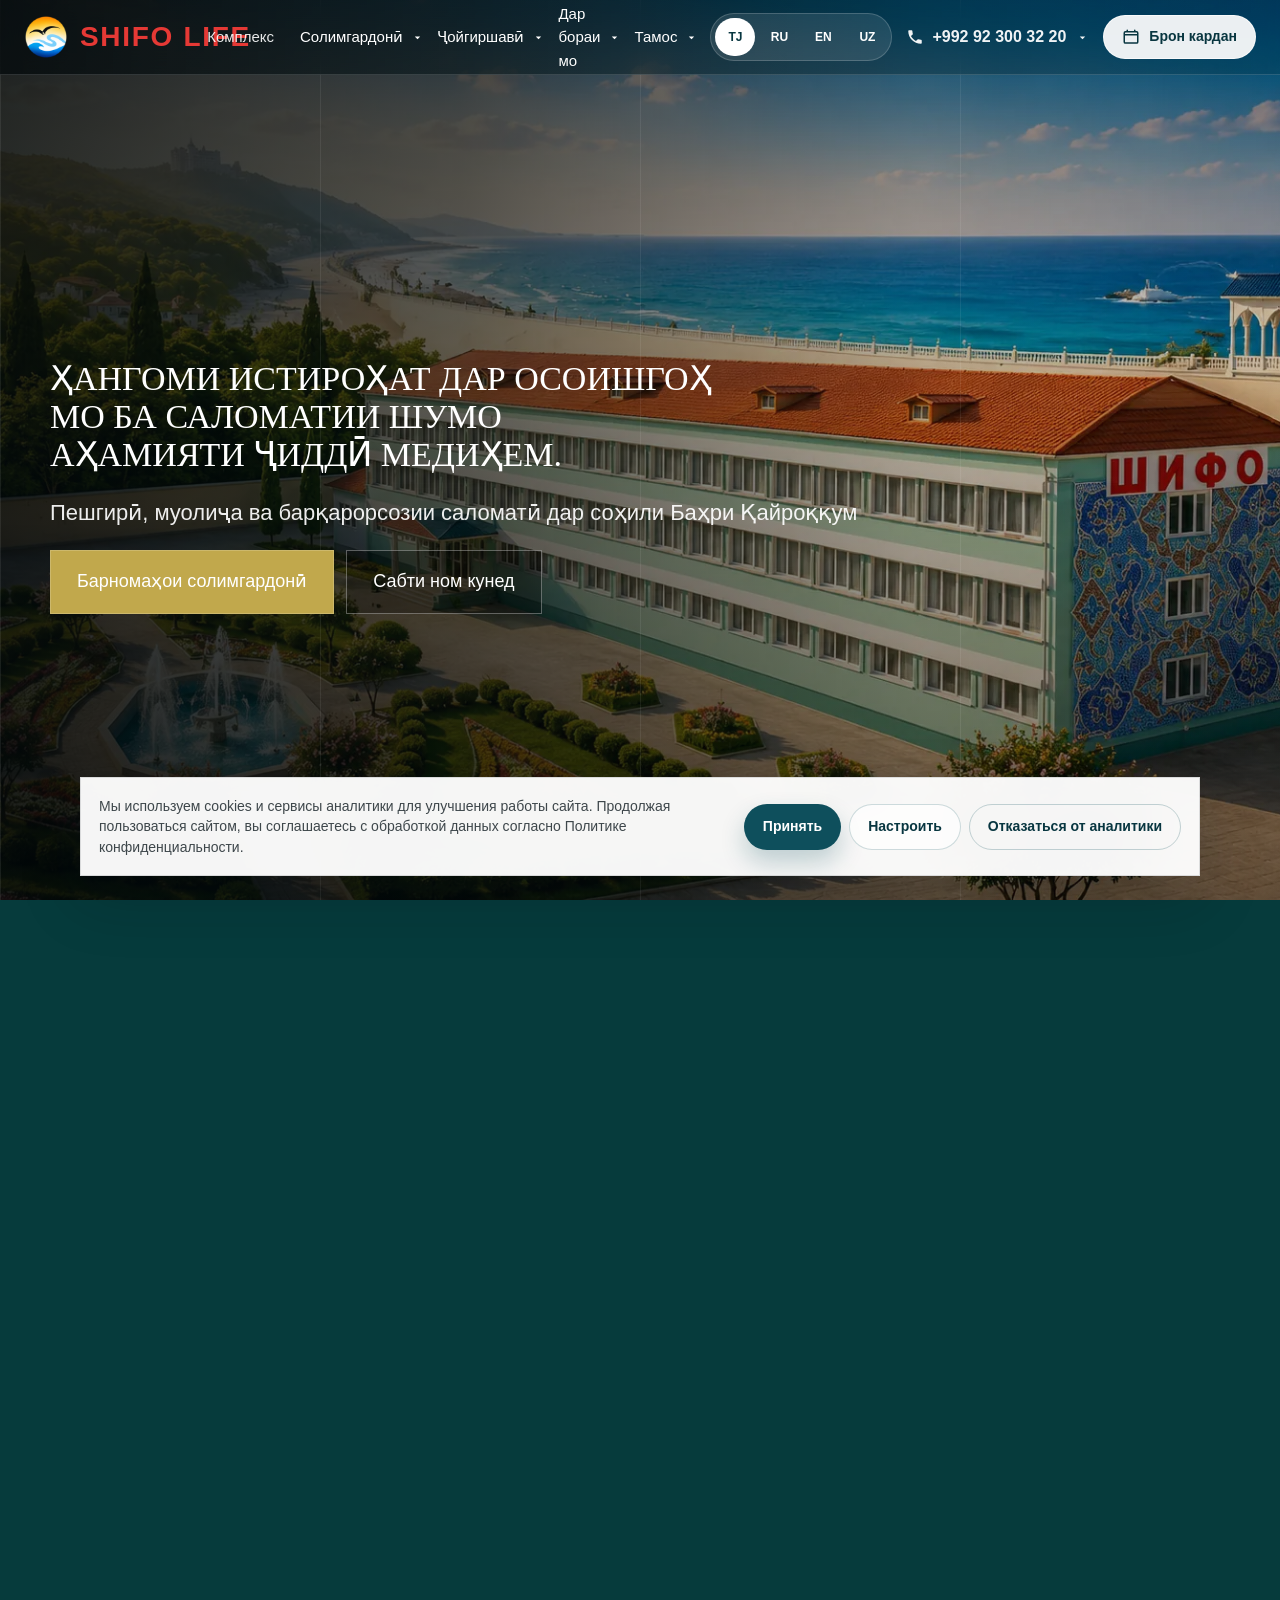
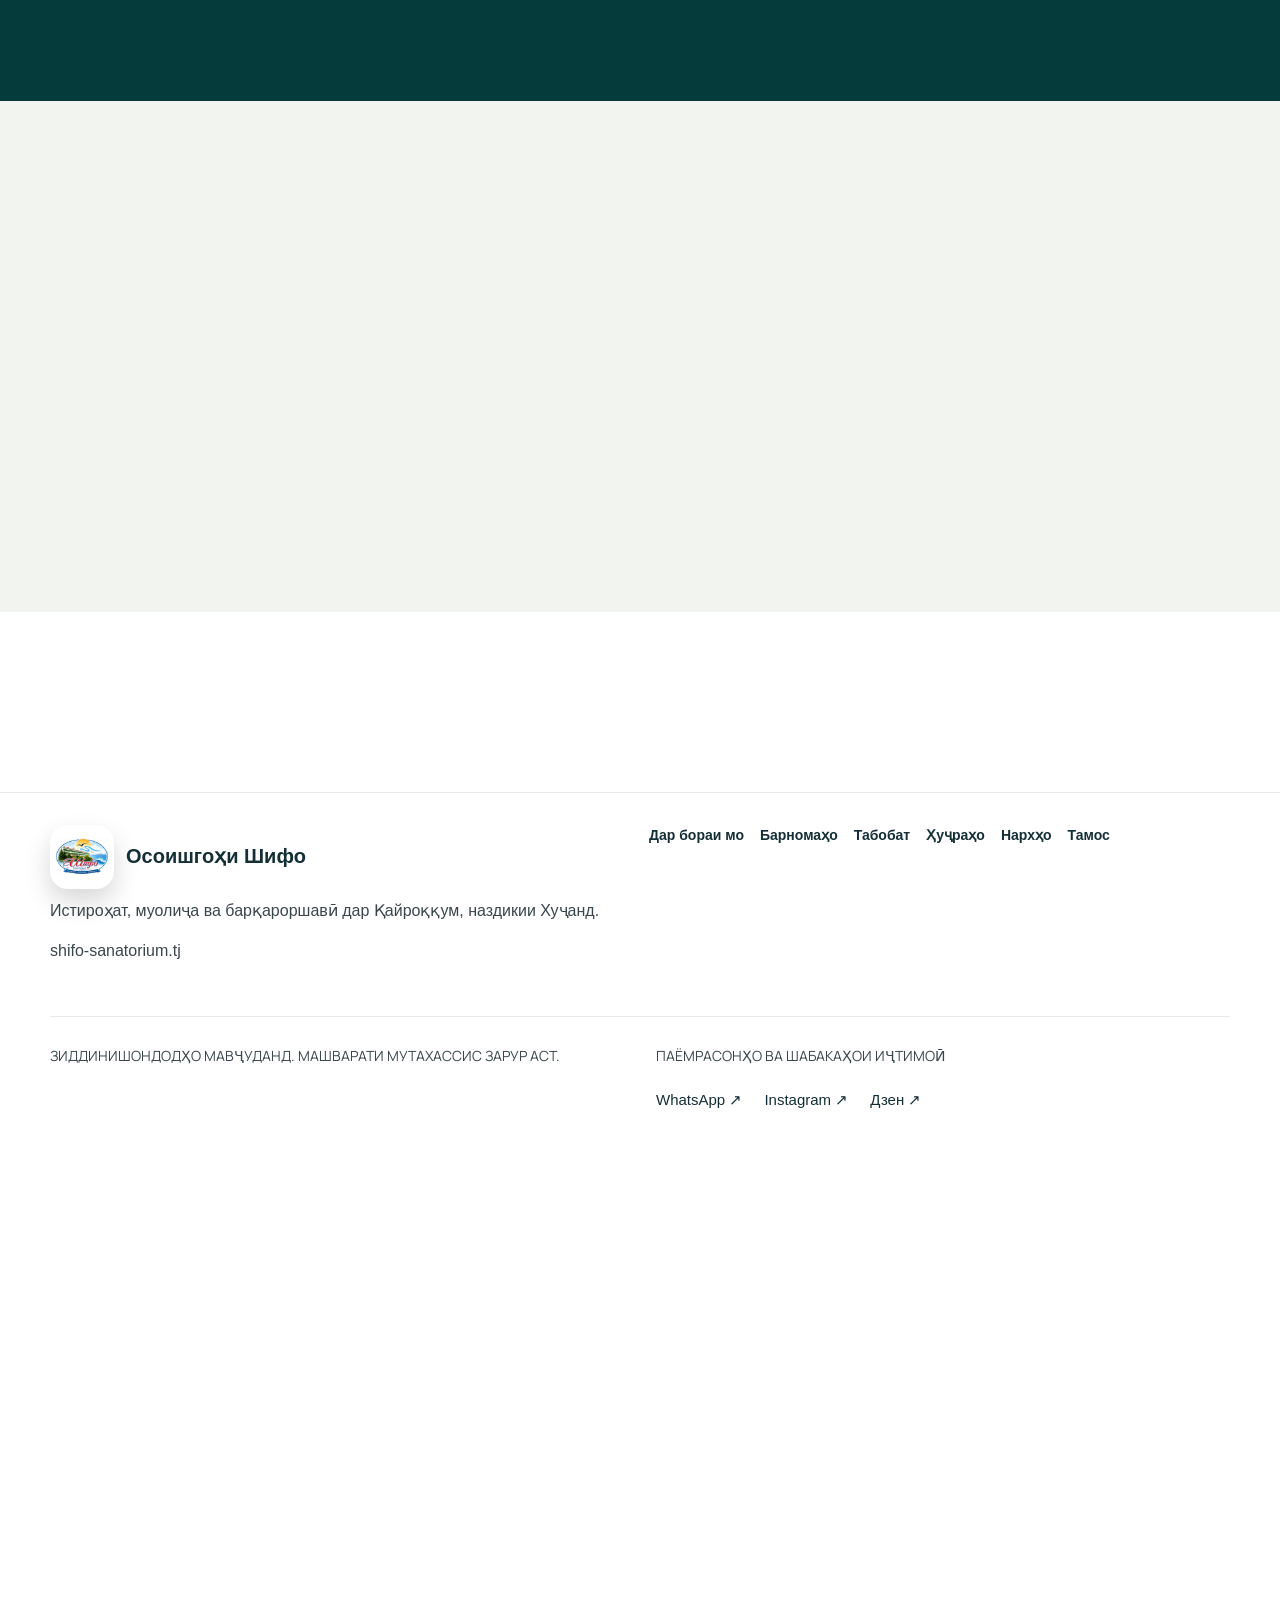
==== commit a8e37301: "feat: add full-frame four-video showcase after procedures" ====
--- a/index.html
+++ b/index.html
@@ -31,7 +31,7 @@
 <link href="assets/css/main.css?v=carousel-20260922" rel="stylesheet"/>
 <link href="assets/css/preview.css?v=territory-title-2" rel="stylesheet"/>
 <link href="assets/css/banner.css?v=banner-2" rel="stylesheet"/>
-<link href="assets/css/navigation.css?v=menu-carets-5" rel="stylesheet"/></head>
+<link href="assets/css/navigation.css?v=menu-carets-5" rel="stylesheet"/><link href="assets/css/videos.css?v=2" rel="stylesheet"/></head>
 <body class="bg-shifo-pattern is-home">
 <header class="site-header">
 <div class="container header-inner">
@@ -160,7 +160,7 @@
 <div class="territory-map">
 <a href="img/maps/shifo-territory-no-title.png" rel="noopener" target="_blank"><img alt="План территории Шифо на берегу Кайраккумского водохранилища" decoding="async" height="1038" src="img/maps/shifo-territory-no-title.png" width="1516"/></a>
 </div>
-</section><section aria-label="Лечебно-оздоровительные процедуры" class="procedure-overview" id="procedures"><a class="procedure-collage" href="img/procedures/shifo-physiotherapy.png?v=3" rel="noopener" target="_blank"><img alt="Коллаж лечебно-оздоровительных процедур" decoding="async" height="941" loading="lazy" src="img/procedures/shifo-physiotherapy.png?v=3" width="1672"/></a></section><section aria-label="Социальные сети" class="social-overview"><div class="container social-links"><a class="social-instagram" href="https://www.instagram.com/osoishgohi_shifo/" rel="noopener" target="_blank"><strong>Instagram</strong><span>@osoishgohi_shifo ↗</span></a><a class="social-dzen" href="https://dzen.ru/a/aNfXskfPRUITOvK5" rel="noopener" target="_blank"><strong>Дзен</strong><span>Открыть статью ↗</span></a></div></section></main>
+</section><section aria-label="Лечебно-оздоровительные процедуры" class="procedure-overview" id="procedures"><a class="procedure-collage" href="img/procedures/shifo-physiotherapy.png?v=3" rel="noopener" target="_blank"><img alt="Коллаж лечебно-оздоровительных процедур" decoding="async" height="941" loading="lazy" src="img/procedures/shifo-physiotherapy.png?v=3" width="1672"/></a></section><section aria-labelledby="videos-title" class="video-showcase" id="videos"><div class="container"><h2 id="videos-title">Шифо в кадре</h2><div class="video-layout"><div><div class="video-stage"><div class="video-mount"></div><button aria-label="Смотреть выбранное видео" class="video-poster" type="button"><img alt="" height="450" loading="lazy" src="img/videos/overview.webp" width="800"/><span aria-hidden="true" class="video-play"></span></button></div><div class="video-caption"><h3 aria-live="polite">Обзор санатория</h3><div class="video-controls"><button aria-label="Предыдущее видео" data-video-prev="" type="button">‹</button><span aria-label="Номер видео" class="video-count">1 / 4</span><button aria-label="Следующее видео" data-video-next="" type="button">›</button></div></div><p class="video-error" hidden="" role="status"><span>Не удалось загрузить видео.</span> <a href="https://www.youtube.com/watch?v=gVaPvCBwfvQ" rel="noopener" target="_blank">Открыть на YouTube ↗</a></p></div><div aria-label="Видео санатория" class="video-list" role="group"><button aria-pressed="true" class="video-choice" data-video-id="gVaPvCBwfvQ" data-video-src="media/videos/overview.mp4" type="button"><img alt="" height="450" loading="lazy" src="img/videos/overview.webp" width="800"/><span>Обзор санатория</span></button><button aria-pressed="false" class="video-choice" data-video-id="vTEusvNaGjg" data-video-src="media/videos/doctor.mp4" type="button"><img alt="" height="450" loading="lazy" src="img/videos/doctor.webp" width="800"/><span>Главный врач</span></button><button aria-pressed="false" class="video-choice" data-video-id="E5w4TzS-re0" data-video-src="media/videos/review-1.mp4" type="button"><img alt="" height="450" loading="lazy" src="img/videos/review-1.webp" width="800"/><span>Отзыв гостя · 1</span></button><button aria-pressed="false" class="video-choice" data-video-id="qLTrwbsjik0" data-video-src="media/videos/review-2.mp4" type="button"><img alt="" height="450" loading="lazy" src="img/videos/review-2.webp" width="800"/><span>Отзыв гостя · 2</span></button></div></div></div></section><section aria-label="Социальные сети" class="social-overview"><div class="container social-links"><a class="social-instagram" href="https://www.instagram.com/osoishgohi_shifo/" rel="noopener" target="_blank"><strong>Instagram</strong><span>@osoishgohi_shifo ↗</span></a><a class="social-dzen" href="https://dzen.ru/a/aNfXskfPRUITOvK5" rel="noopener" target="_blank"><strong>Дзен</strong><span>Открыть статью ↗</span></a></div></section></main>
 <footer class="site-footer">
 <div class="container footer-grid">
 <div>
@@ -187,8 +187,8 @@
 <a href="rooms.html#prices">Цены</a>
 </nav>
 <script src="assets/js/bitrix-loader.js?v=f1a0029"></script>
-<script src="assets/js/main.js?v=footer-copy-2"></script>
+<script src="assets/js/main.js?v=video-copy-3"></script>
 <script src="assets/js/preview.js?v=compact-pages-1"></script>
 <script src="assets/js/banner.js?v=banner-2"></script>
-<script src="assets/js/navigation.js?v=compact-pages-1"></script></body>
+<script src="assets/js/navigation.js?v=compact-pages-1"></script><script src="assets/js/videos.js?v=2"></script></body>
 </html>
--- a/assets/css/videos.css
+++ b/assets/css/videos.css
@@ -0,0 +1,41 @@
+.video-showcase { padding: 38px 0; color: #123e43; background: #f2f5ef; scroll-margin-top: -18px; }
+.video-showcase h2 { margin: 0 0 22px; font: 400 clamp(28px, 3vw, 42px)/1.15 'Shifo Cormorant', Georgia, serif; }
+.video-layout { display: grid; grid-template-columns: minmax(0, 1fr) minmax(250px, 30%); gap: 28px; align-items: start; }
+.video-stage { position: relative; width: min(100%, calc((100svh - var(--actual-header-height, 75px) - 210px) * 1.7777778)); aspect-ratio: 16 / 9; background: #061e22; overflow: hidden; }
+.video-mount, .video-stage video, .video-poster { position: absolute; inset: 0; width: 100%; height: 100%; border: 0; }
+.video-stage video { display: block; object-fit: contain; }
+.video-poster { display: flex; align-items: center; justify-content: center; padding: 0; color: #fff; cursor: pointer; background: #061e22; }
+.video-poster[hidden] { display: none; }
+.video-poster img { width: 100%; height: 100%; object-fit: contain; opacity: .85; }
+.video-play { position: absolute; display: grid; place-items: center; width: 72px; height: 72px; border: 1px solid #ead29b; border-radius: 50%; background: #063b3c; box-shadow: 0 4px 24px #0005; }
+.video-play::after { content: ''; margin-left: 5px; border-left: 18px solid #f5dfad; border-top: 11px solid transparent; border-bottom: 11px solid transparent; }
+.video-caption { display: flex; align-items: center; justify-content: space-between; gap: 16px; margin-top: 14px; }
+.video-caption h3 { margin: 0; font: 500 17px/1.4 'Shifo Manrope', Arial, sans-serif; }
+.video-controls { display: flex; align-items: center; gap: 12px; flex-shrink: 0; }
+.video-controls button { width: 44px; height: 44px; border: 1px solid #c4d1ca; background: #fff; color: #123e43; font-size: 26px; cursor: pointer; }
+.video-count { white-space: nowrap; font-size: 14px; }
+.video-list { display: grid; gap: 10px; }
+.video-choice { display: grid; grid-template-columns: 96px minmax(0, 1fr); gap: 14px; align-items: center; min-height: 80px; padding: 10px; text-align: left; color: #153e43; background: transparent; border: 1px solid #d7e0d6; cursor: pointer; font: 500 15px/1.4 'Shifo Manrope', Arial, sans-serif; }
+.video-choice img { display: block; width: 96px; height: auto; aspect-ratio: 16 / 9; object-fit: cover; }
+.video-choice[aria-pressed="true"] { border-color: #8a743e; background: #fff; box-shadow: inset 3px 0 #a98b4e; }
+.video-showcase button:focus-visible, .video-showcase a:focus-visible { outline: 3px solid #977c3c; outline-offset: 3px; }
+.video-error { margin: 14px 0 0; font-size: 14px; }
+.video-error[hidden] { display: none; }
+.video-error a { color: #123e43; text-decoration: underline; }
+@media (max-width: 900px) {
+  .video-showcase { padding: 28px 0; }
+  .video-layout { grid-template-columns: 1fr; gap: 18px; }
+  .video-showcase h2 { margin-bottom: 16px; font-size: 32px; }
+  .video-stage { width: min(100%, 604px); margin-inline: auto; }
+  .video-list { grid-template-columns: 1fr 1fr; gap: 8px; }
+  .video-choice { grid-template-columns: 64px minmax(0, 1fr); min-height: 68px; gap: 10px; padding: 8px; font-size: 13px; }
+  .video-choice img { width: 64px; }
+}
+@media (max-width: 480px) {
+  .video-stage { width: 100%; }
+  .video-caption { gap: 8px; }
+  .video-caption h3 { font-size: 14px; }
+  .video-controls { gap: 6px; }
+  .video-choice { grid-template-columns: 48px minmax(0, 1fr); gap: 8px; font-size: 12px; }
+  .video-choice img { width: 48px; }
+}
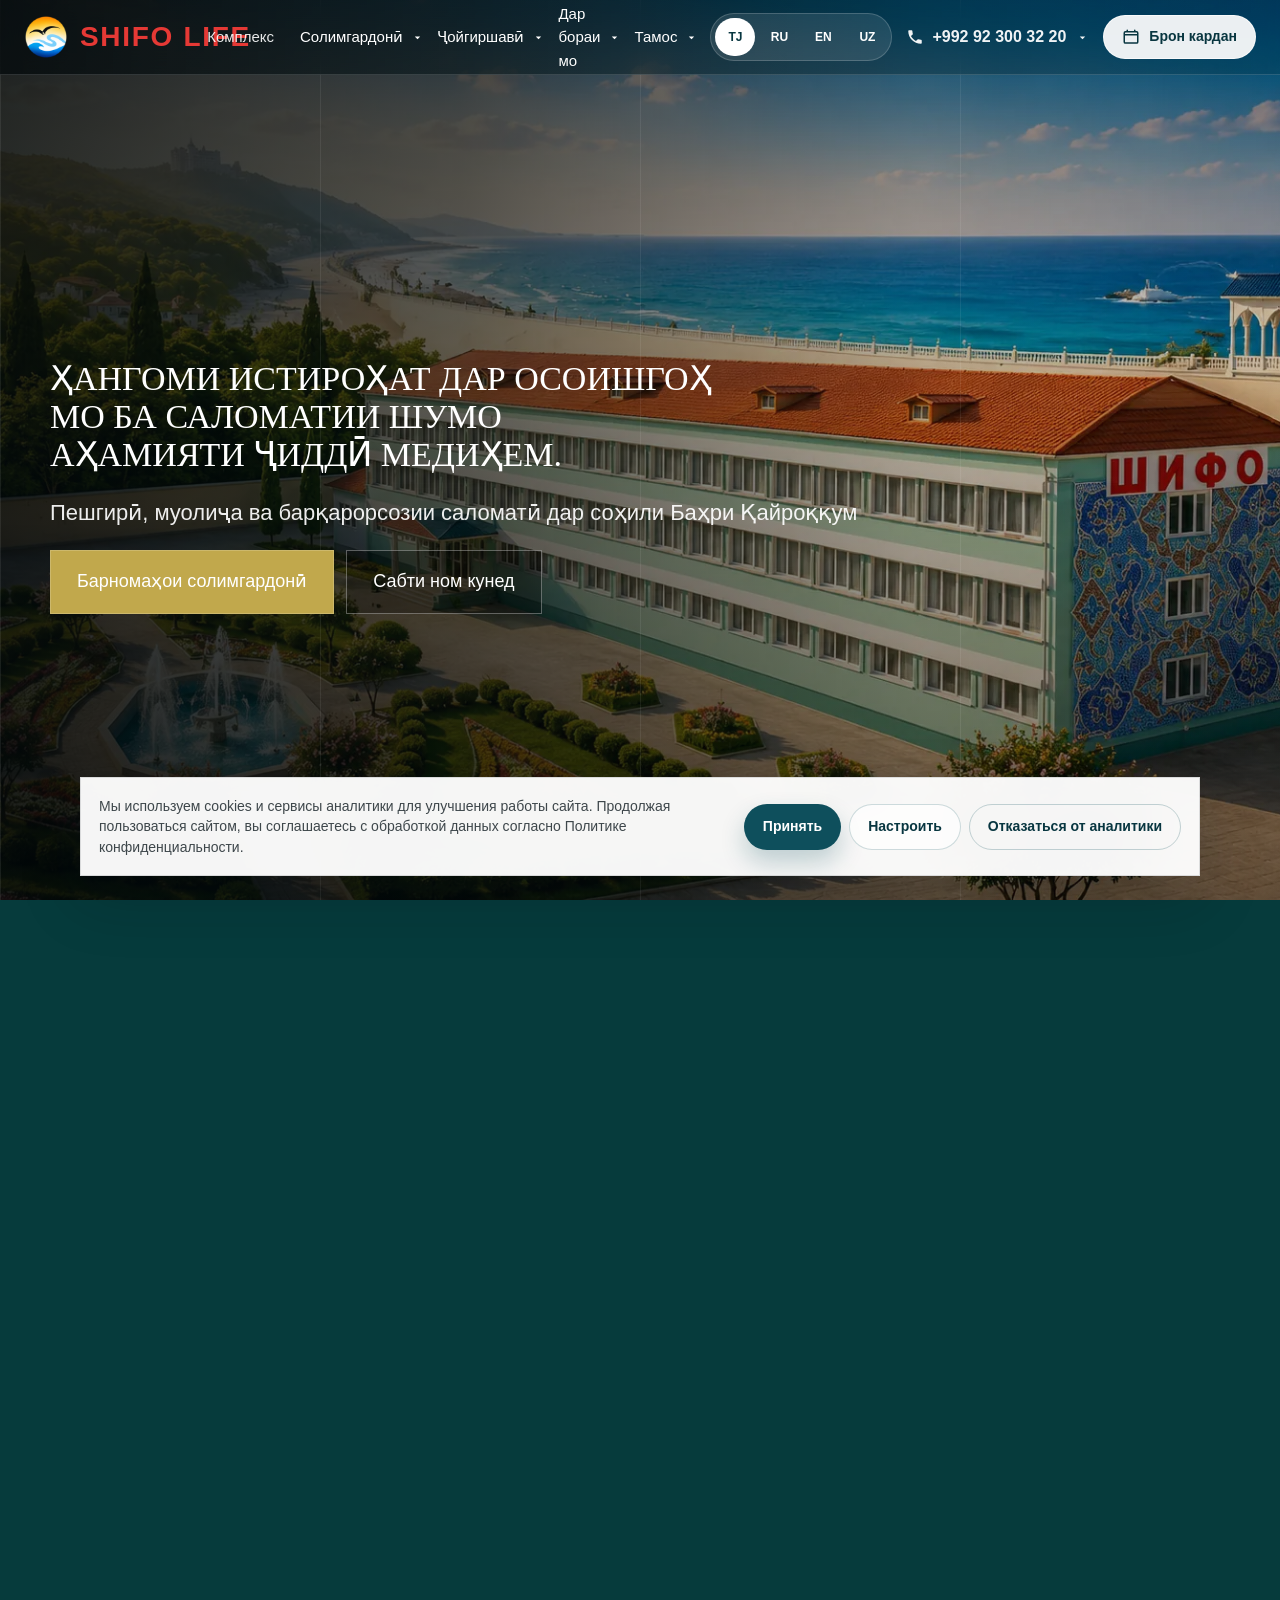
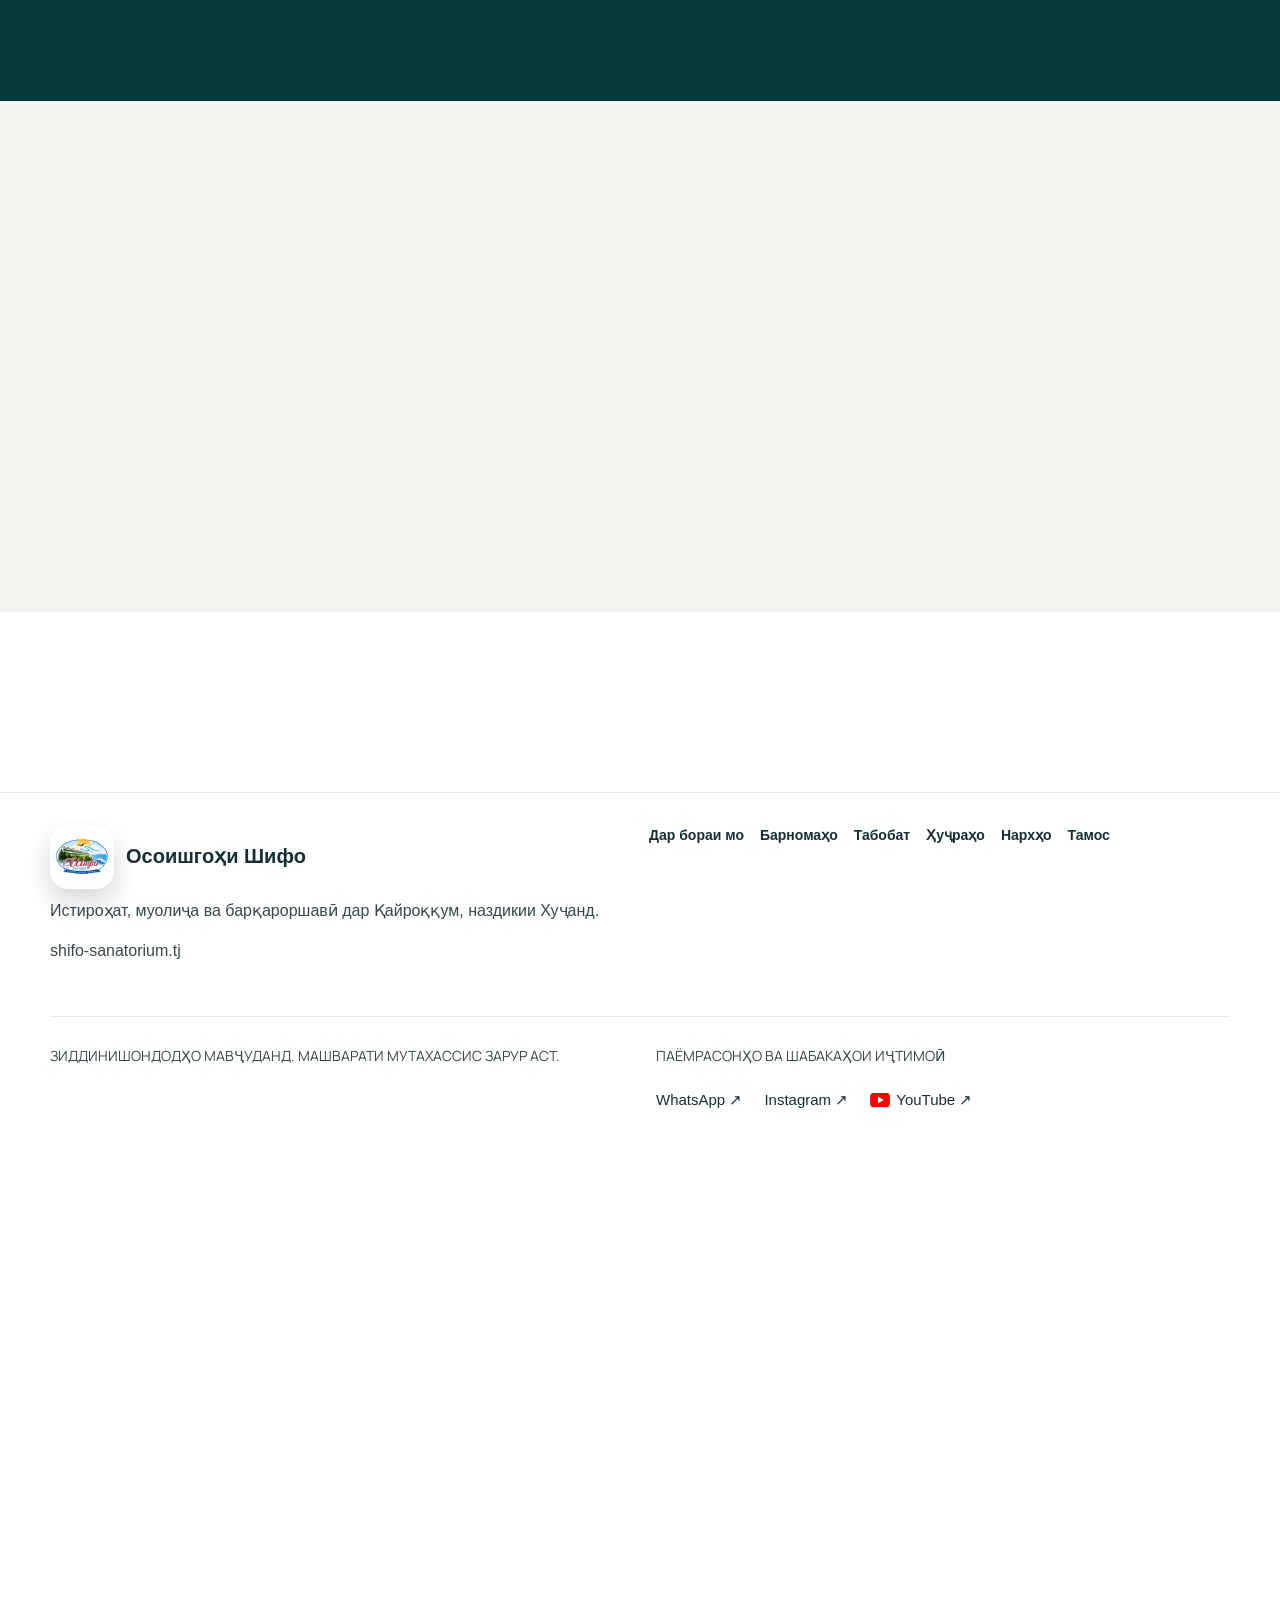
==== commit f675879a: "fix: replace footer Dzen link with official Shifo YouTube channel" ====
--- a/index.html
+++ b/index.html
@@ -180,7 +180,7 @@
 <a href="contacts.html#contacts">Контакты</a>
 </nav>
 </div>
-<div class="container footer-bottom"><p class="footer-medical">Имеются противопоказания. Необходима консультация специалиста.</p><div class="footer-social"><p>Мессенджеры и соц. сети</p><div class="footer-social-links"><a href="https://wa.me/992923003220" rel="noopener" target="_blank">WhatsApp ↗</a><a href="https://www.instagram.com/osoishgohi_shifo/" rel="noopener" target="_blank">Instagram ↗</a><a href="https://dzen.ru/a/aNfXskfPRUITOvK5" rel="noopener" target="_blank">Дзен ↗</a></div></div></div></footer>
+<div class="container footer-bottom"><p class="footer-medical">Имеются противопоказания. Необходима консультация специалиста.</p><div class="footer-social"><p>Мессенджеры и соц. сети</p><div class="footer-social-links"><a href="https://wa.me/992923003220" rel="noopener" target="_blank">WhatsApp ↗</a><a href="https://www.instagram.com/osoishgohi_shifo/" rel="noopener" target="_blank">Instagram ↗</a><a href="https://www.youtube.com/@%D0%A8%D0%B8%D1%84%D0%BE%D0%A1%D0%B0%D0%BD%D0%B0%D1%82%D0%BE%D1%80%D0%B8%D0%B9" rel="noopener" target="_blank"><svg aria-hidden="true" width="20" height="14" viewBox="0 0 24 17" style="vertical-align:middle;margin-right:6px"><rect width="24" height="17" rx="4" fill="#FF0000"></rect><path d="M9.5 4.5v8l7-4-7-4Z" fill="#fff"></path></svg>YouTube ↗</a></div></div></div></footer>
 <nav aria-label="Быстрые действия" class="mobile-bottom">
 <a href="https://wa.me/992923003220" rel="noopener" target="_blank">WhatsApp</a>
 <a href="tel:+992923003220">Позвонить</a>
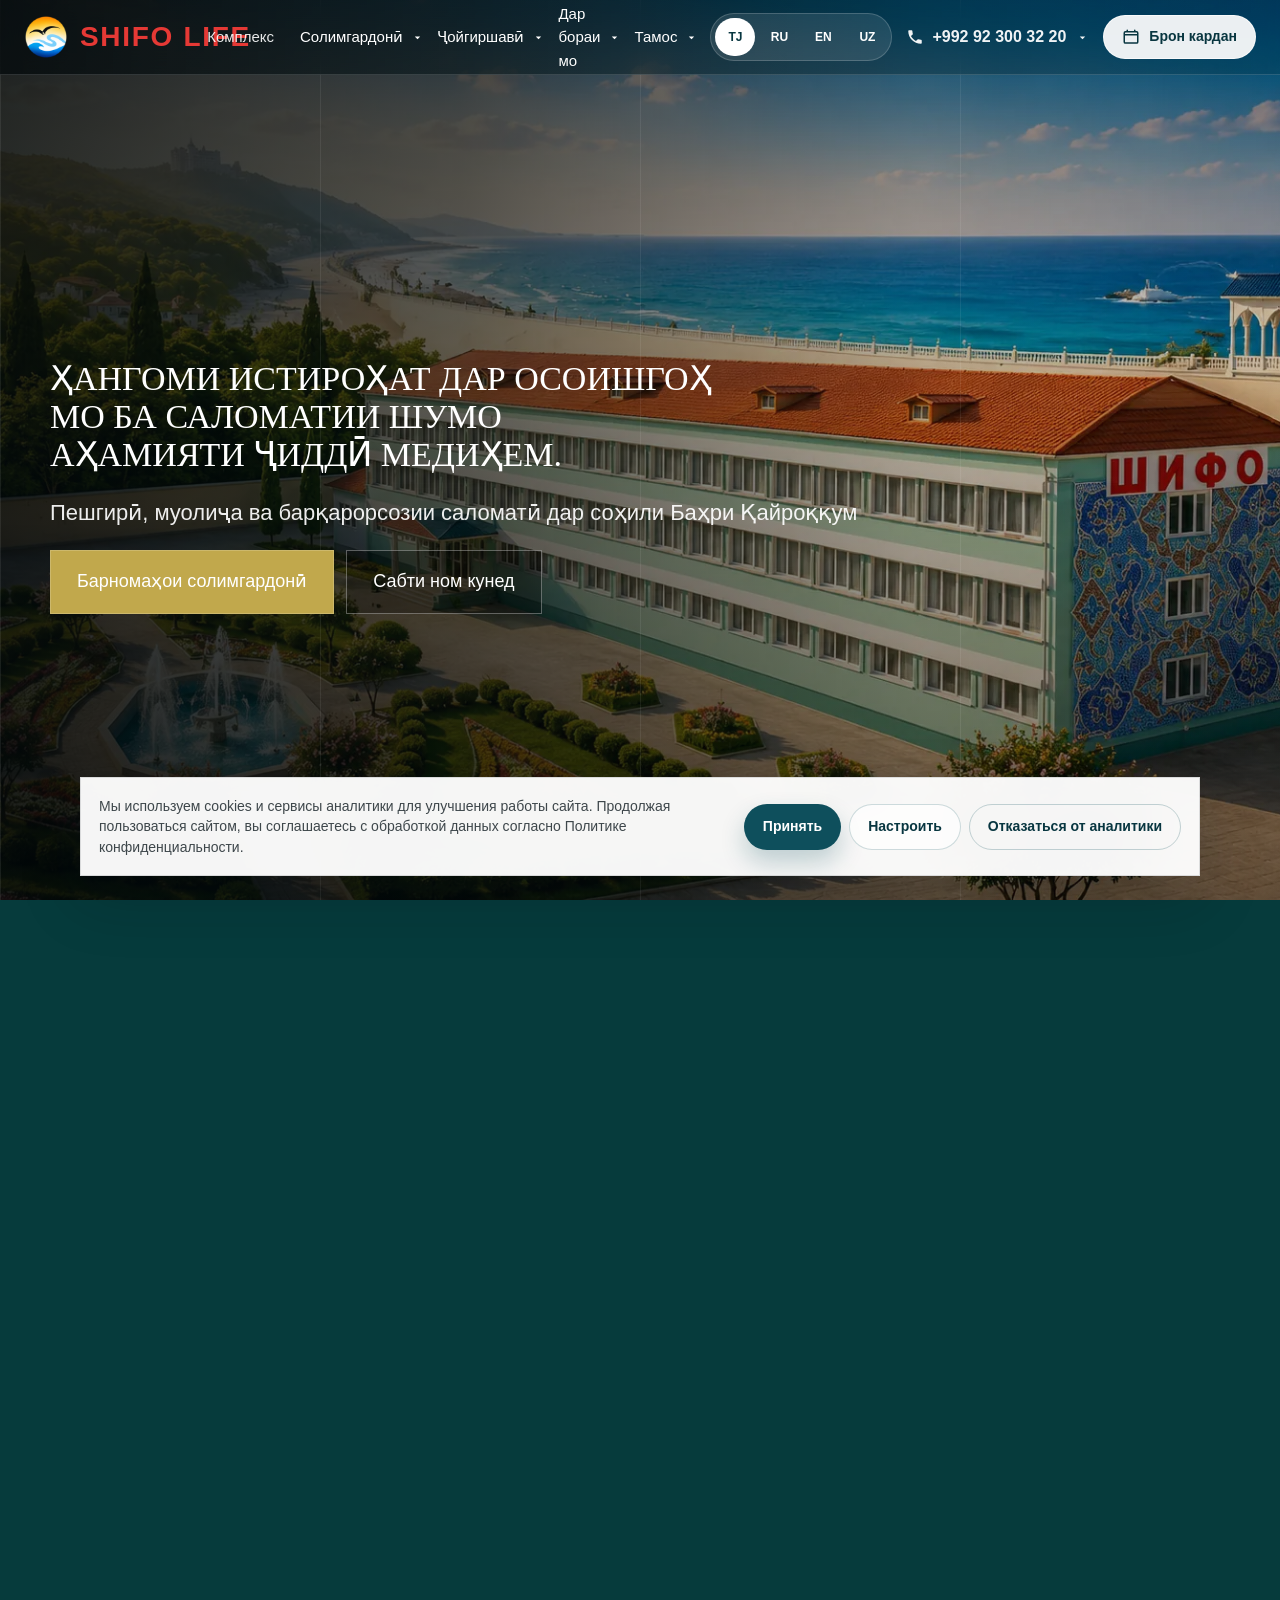
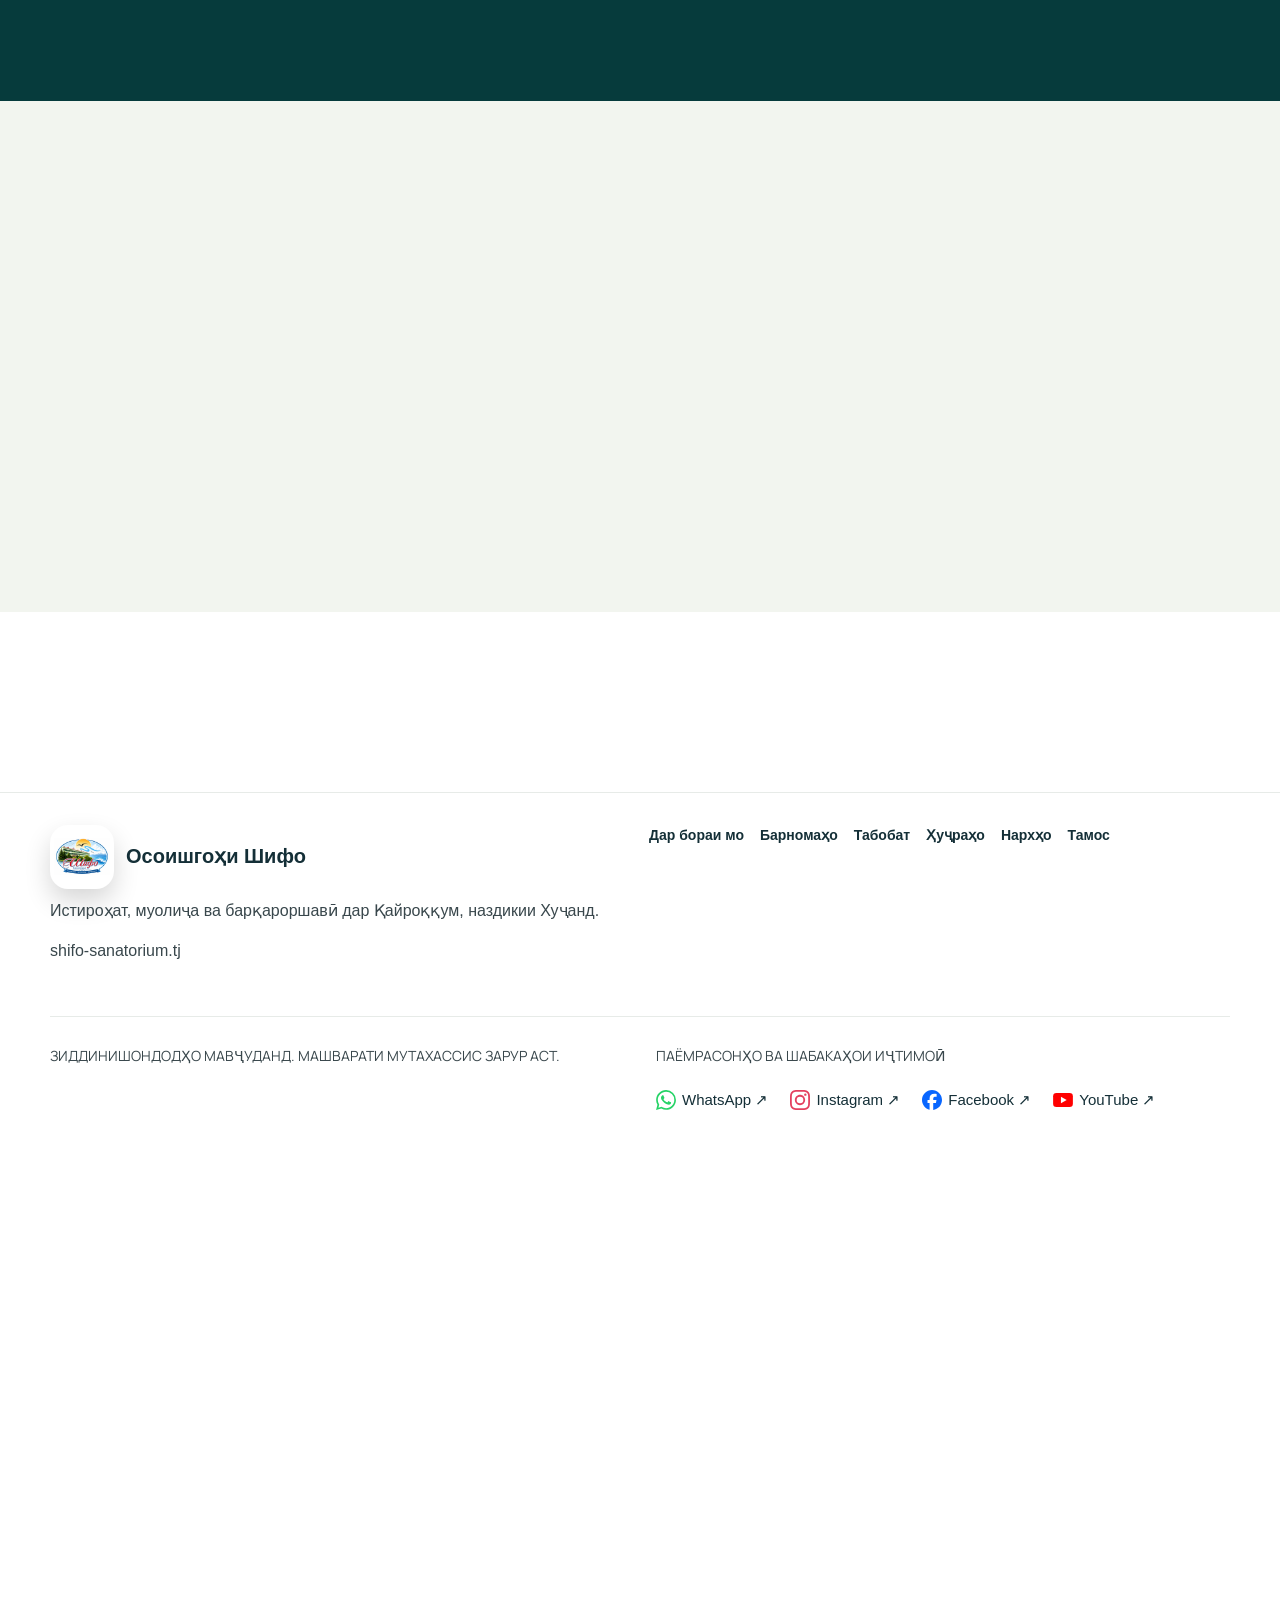
==== commit c017694f: "fix: add branded footer social icons and verified Facebook link" ====
--- a/index.html
+++ b/index.html
@@ -180,7 +180,7 @@
 <a href="contacts.html#contacts">Контакты</a>
 </nav>
 </div>
-<div class="container footer-bottom"><p class="footer-medical">Имеются противопоказания. Необходима консультация специалиста.</p><div class="footer-social"><p>Мессенджеры и соц. сети</p><div class="footer-social-links"><a href="https://wa.me/992923003220" rel="noopener" target="_blank">WhatsApp ↗</a><a href="https://www.instagram.com/osoishgohi_shifo/" rel="noopener" target="_blank">Instagram ↗</a><a href="https://www.youtube.com/@%D0%A8%D0%B8%D1%84%D0%BE%D0%A1%D0%B0%D0%BD%D0%B0%D1%82%D0%BE%D1%80%D0%B8%D0%B9" rel="noopener" target="_blank"><svg aria-hidden="true" width="20" height="14" viewBox="0 0 24 17" style="vertical-align:middle;margin-right:6px"><rect width="24" height="17" rx="4" fill="#FF0000"></rect><path d="M9.5 4.5v8l7-4-7-4Z" fill="#fff"></path></svg>YouTube ↗</a></div></div></div></footer>
+<div class="container footer-bottom"><p class="footer-medical">Имеются противопоказания. Необходима консультация специалиста.</p><div class="footer-social"><p>Мессенджеры и соц. сети</p><div class="footer-social-links"><a href="https://wa.me/992923003220" rel="noopener" target="_blank"><svg aria-hidden="true" width="20" height="20" style="flex:none;margin-right:6px" fill="#25D366" viewBox="0 0 24 24" xmlns="http://www.w3.org/2000/svg"><path d="M17.472 14.382c-.297-.149-1.758-.867-2.03-.967-.273-.099-.471-.148-.67.15-.197.297-.767.966-.94 1.164-.173.199-.347.223-.644.075-.297-.15-1.255-.463-2.39-1.475-.883-.788-1.48-1.761-1.653-2.059-.173-.297-.018-.458.13-.606.134-.133.298-.347.446-.52.149-.174.198-.298.298-.497.099-.198.05-.371-.025-.52-.075-.149-.669-1.612-.916-2.207-.242-.579-.487-.5-.669-.51-.173-.008-.371-.01-.57-.01-.198 0-.52.074-.792.372-.272.297-1.04 1.016-1.04 2.479 0 1.462 1.065 2.875 1.213 3.074.149.198 2.096 3.2 5.077 4.487.709.306 1.262.489 1.694.625.712.227 1.36.195 1.871.118.571-.085 1.758-.719 2.006-1.413.248-.694.248-1.289.173-1.413-.074-.124-.272-.198-.57-.347m-5.421 7.403h-.004a9.87 9.87 0 01-5.031-1.378l-.361-.214-3.741.982.998-3.648-.235-.374a9.86 9.86 0 01-1.51-5.26c.001-5.45 4.436-9.884 9.888-9.884 2.64 0 5.122 1.03 6.988 2.898a9.825 9.825 0 012.893 6.994c-.003 5.45-4.437 9.884-9.885 9.884m8.413-18.297A11.815 11.815 0 0012.05 0C5.495 0 .16 5.335.157 11.892c0 2.096.547 4.142 1.588 5.945L.057 24l6.305-1.654a11.882 11.882 0 005.683 1.448h.005c6.554 0 11.89-5.335 11.893-11.893a11.821 11.821 0 00-3.48-8.413Z"/></svg>WhatsApp ↗</a><a href="https://www.instagram.com/osoishgohi_shifo/" rel="noopener" target="_blank"><svg aria-hidden="true" width="20" height="20" style="flex:none;margin-right:6px" fill="#E4405F" viewBox="0 0 24 24" xmlns="http://www.w3.org/2000/svg"><path d="M7.0301.084c-1.2768.0602-2.1487.264-2.911.5634-.7888.3075-1.4575.72-2.1228 1.3877-.6652.6677-1.075 1.3368-1.3802 2.127-.2954.7638-.4956 1.6365-.552 2.914-.0564 1.2775-.0689 1.6882-.0626 4.947.0062 3.2586.0206 3.6671.0825 4.9473.061 1.2765.264 2.1482.5635 2.9107.308.7889.72 1.4573 1.388 2.1228.6679.6655 1.3365 1.0743 2.1285 1.38.7632.295 1.6361.4961 2.9134.552 1.2773.056 1.6884.069 4.9462.0627 3.2578-.0062 3.668-.0207 4.9478-.0814 1.28-.0607 2.147-.2652 2.9098-.5633.7889-.3086 1.4578-.72 2.1228-1.3881.665-.6682 1.0745-1.3378 1.3795-2.1284.2957-.7632.4966-1.636.552-2.9124.056-1.2809.0692-1.6898.063-4.948-.0063-3.2583-.021-3.6668-.0817-4.9465-.0607-1.2797-.264-2.1487-.5633-2.9117-.3084-.7889-.72-1.4568-1.3876-2.1228C21.2982 1.33 20.628.9208 19.8378.6165 19.074.321 18.2017.1197 16.9244.0645 15.6471.0093 15.236-.005 11.977.0014 8.718.0076 8.31.0215 7.0301.0839m.1402 21.6932c-1.17-.0509-1.8053-.2453-2.2287-.408-.5606-.216-.96-.4771-1.3819-.895-.422-.4178-.6811-.8186-.9-1.378-.1644-.4234-.3624-1.058-.4171-2.228-.0595-1.2645-.072-1.6442-.079-4.848-.007-3.2037.0053-3.583.0607-4.848.05-1.169.2456-1.805.408-2.2282.216-.5613.4762-.96.895-1.3816.4188-.4217.8184-.6814 1.3783-.9003.423-.1651 1.0575-.3614 2.227-.4171 1.2655-.06 1.6447-.072 4.848-.079 3.2033-.007 3.5835.005 4.8495.0608 1.169.0508 1.8053.2445 2.228.408.5608.216.96.4754 1.3816.895.4217.4194.6816.8176.9005 1.3787.1653.4217.3617 1.056.4169 2.2263.0602 1.2655.0739 1.645.0796 4.848.0058 3.203-.0055 3.5834-.061 4.848-.051 1.17-.245 1.8055-.408 2.2294-.216.5604-.4763.96-.8954 1.3814-.419.4215-.8181.6811-1.3783.9-.4224.1649-1.0577.3617-2.2262.4174-1.2656.0595-1.6448.072-4.8493.079-3.2045.007-3.5825-.006-4.848-.0608M16.953 5.5864A1.44 1.44 0 1 0 18.39 4.144a1.44 1.44 0 0 0-1.437 1.4424M5.8385 12.012c.0067 3.4032 2.7706 6.1557 6.173 6.1493 3.4026-.0065 6.157-2.7701 6.1506-6.1733-.0065-3.4032-2.771-6.1565-6.174-6.1498-3.403.0067-6.156 2.771-6.1496 6.1738M8 12.0077a4 4 0 1 1 4.008 3.9921A3.9996 3.9996 0 0 1 8 12.0077"/></svg>Instagram ↗</a><a href="https://www.facebook.com/profile.php?id=61576286963949" rel="noopener" target="_blank"><svg aria-hidden="true" width="20" height="20" style="flex:none;margin-right:6px" fill="#0866FF" viewBox="0 0 24 24" xmlns="http://www.w3.org/2000/svg"><path d="M9.101 23.691v-7.98H6.627v-3.667h2.474v-1.58c0-4.085 1.848-5.978 5.858-5.978.401 0 .955.042 1.468.103a8.68 8.68 0 0 1 1.141.195v3.325a8.623 8.623 0 0 0-.653-.036 26.805 26.805 0 0 0-.733-.009c-.707 0-1.259.096-1.675.309a1.686 1.686 0 0 0-.679.622c-.258.42-.374.995-.374 1.752v1.297h3.919l-.386 2.103-.287 1.564h-3.246v8.245C19.396 23.238 24 18.179 24 12.044c0-6.627-5.373-12-12-12s-12 5.373-12 12c0 5.628 3.874 10.35 9.101 11.647Z"/></svg>Facebook ↗</a><a href="https://www.youtube.com/@%D0%A8%D0%B8%D1%84%D0%BE%D0%A1%D0%B0%D0%BD%D0%B0%D1%82%D0%BE%D1%80%D0%B8%D0%B9" rel="noopener" target="_blank"><svg aria-hidden="true" width="20" height="14" viewBox="0 0 24 17" style="vertical-align:middle;margin-right:6px"><rect width="24" height="17" rx="4" fill="#FF0000"></rect><path d="M9.5 4.5v8l7-4-7-4Z" fill="#fff"></path></svg>YouTube ↗</a></div></div></div></footer>
 <nav aria-label="Быстрые действия" class="mobile-bottom">
 <a href="https://wa.me/992923003220" rel="noopener" target="_blank">WhatsApp</a>
 <a href="tel:+992923003220">Позвонить</a>
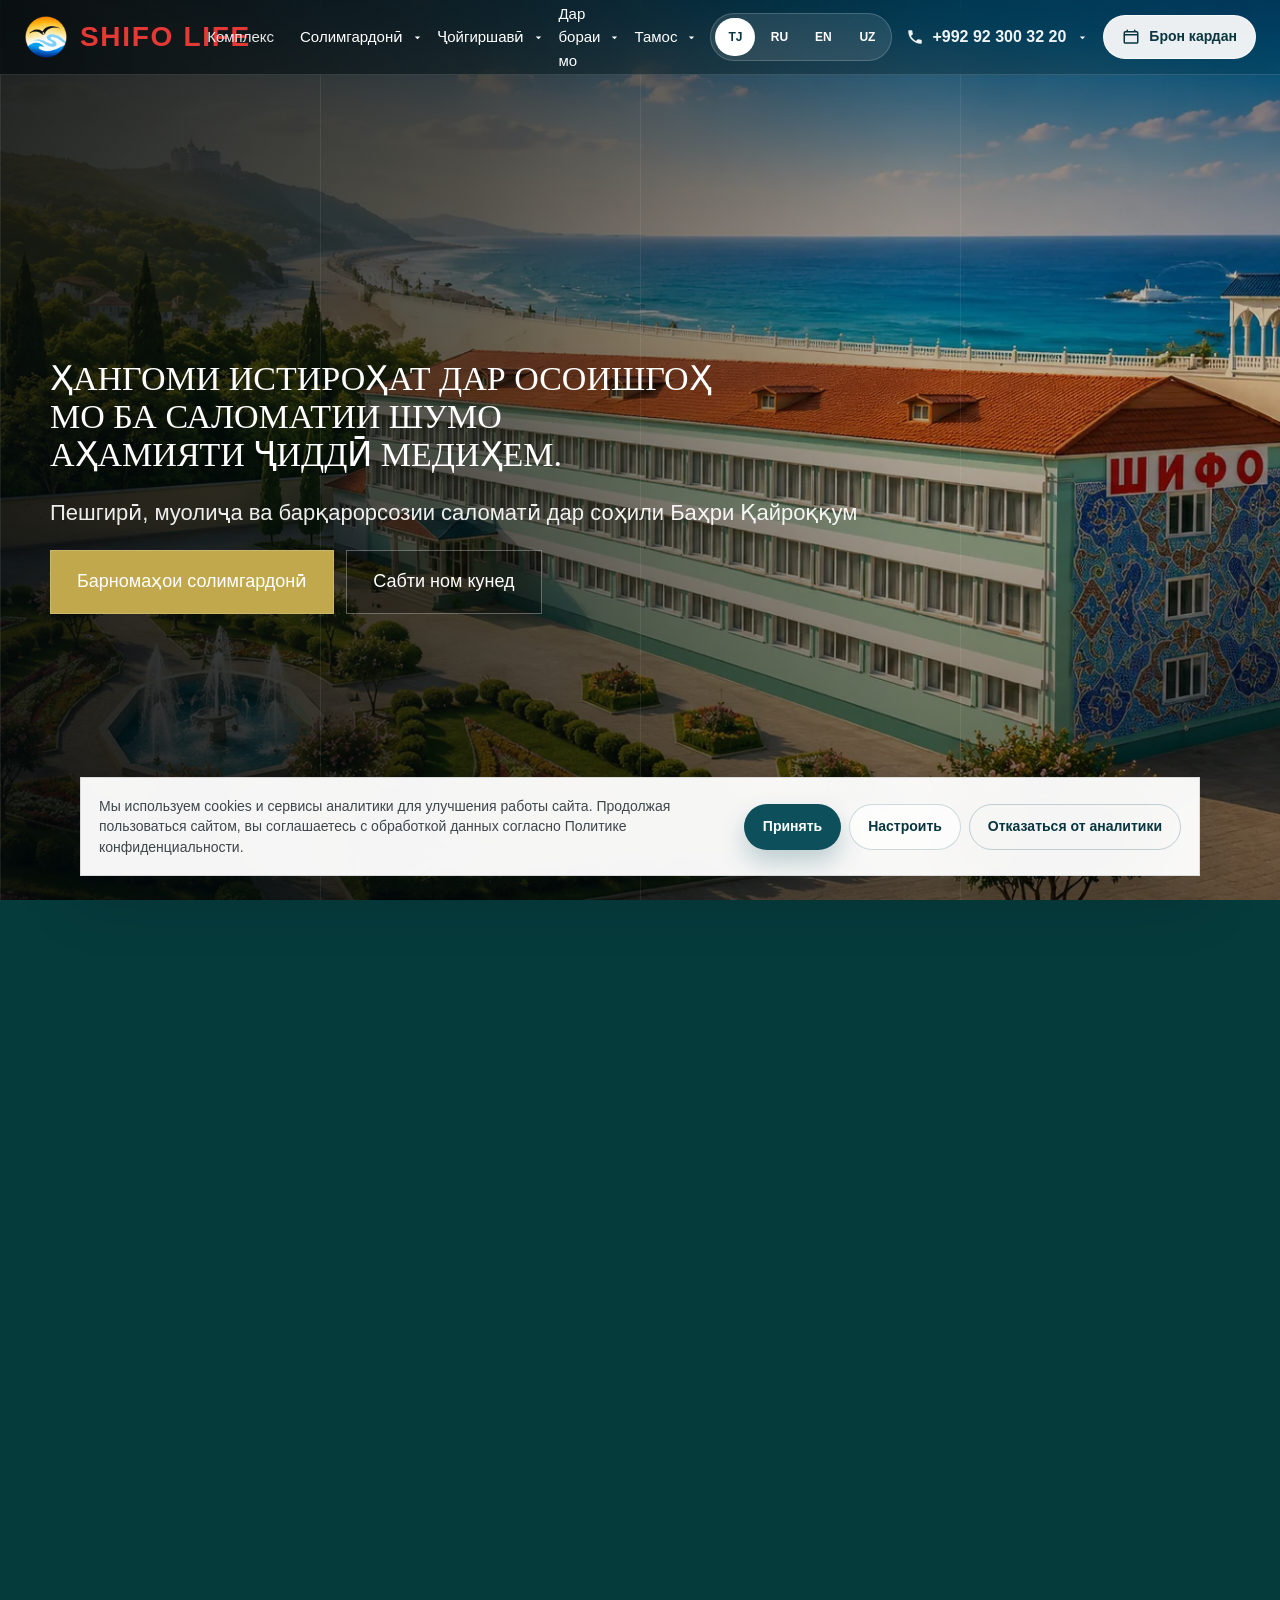
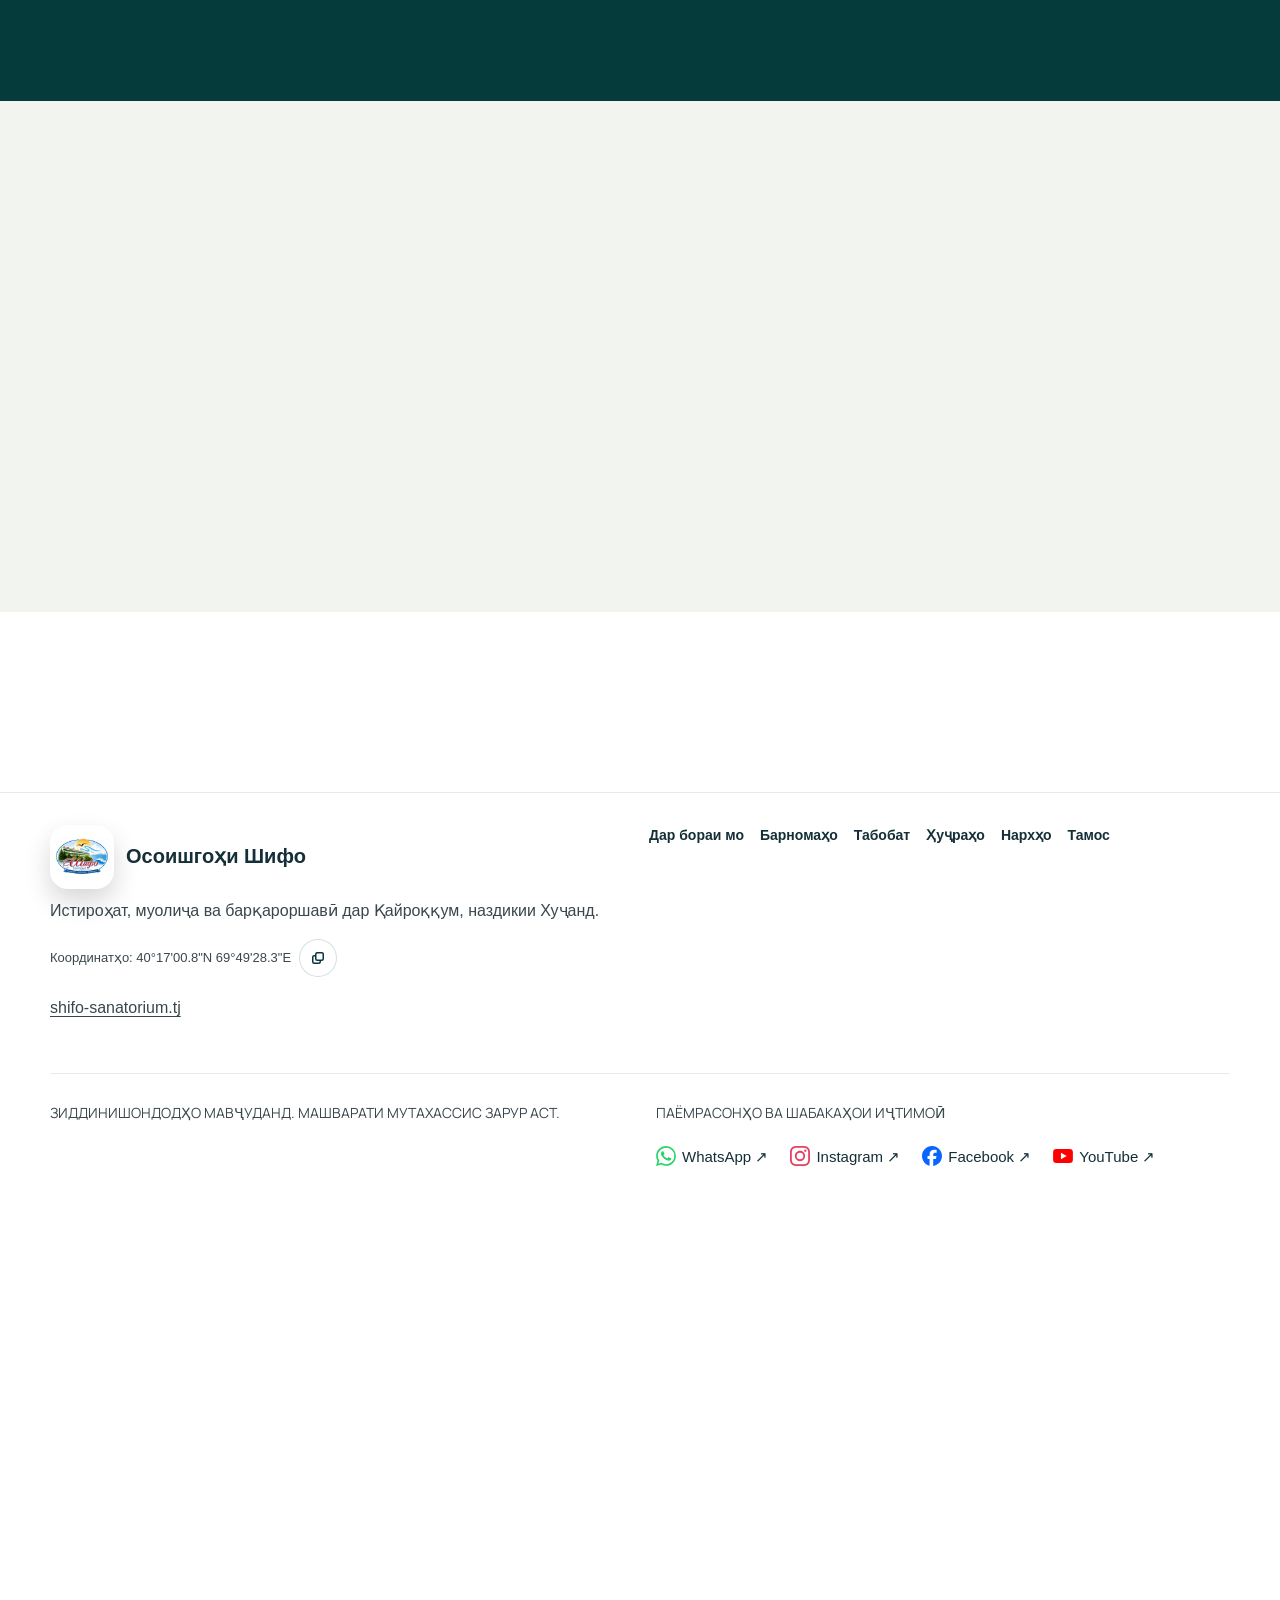
==== commit ff418793: "feat: add footer sanatorium coordinates and copy action" ====
--- a/index.html
+++ b/index.html
@@ -31,7 +31,7 @@
 <link href="assets/css/main.css?v=carousel-20260922" rel="stylesheet"/>
 <link href="assets/css/preview.css?v=territory-title-2" rel="stylesheet"/>
 <link href="assets/css/banner.css?v=banner-2" rel="stylesheet"/>
-<link href="assets/css/navigation.css?v=menu-carets-5" rel="stylesheet"/><link href="assets/css/videos.css?v=2" rel="stylesheet"/></head>
+<link href="assets/css/navigation.css?v=footer-coordinates-1" rel="stylesheet"/><link href="assets/css/videos.css?v=2" rel="stylesheet"/></head>
 <body class="bg-shifo-pattern is-home">
 <header class="site-header">
 <div class="container header-inner">
@@ -169,7 +169,16 @@
 <div class="footer-brand">Осоишгоҳи Шифо</div>
 </div>
 <p>Отдых, лечение и восстановление в Кайраккуме рядом с Худжандом.</p>
-<p>shifo-sanatorium.tj</p>
+<div class="map-coordinate-row footer-coordinate-row">
+<span class="map-coordinates">Координаты: 40°17'00.8"N 69°49'28.3"E</span>
+<button aria-label="Скопировать координаты" class="copy-coordinate-btn" data-copy-coordinates="40°17'00.8&quot;N 69°49'28.3&quot;E" type="button">
+<svg aria-hidden="true" class="copy-icon-copy" viewbox="0 0 24 24"><path d="M8 7a3 3 0 0 1 3-3h6a3 3 0 0 1 3 3v6a3 3 0 0 1-3 3h-1v1a3 3 0 0 1-3 3H7a3 3 0 0 1-3-3v-6a3 3 0 0 1 3-3h1V7Zm3-1a1 1 0 0 0-1 1v6a1 1 0 0 0 1 1h6a1 1 0 0 0 1-1V7a1 1 0 0 0-1-1h-6Zm-3 4H7a1 1 0 0 0-1 1v6a1 1 0 0 0 1 1h6a1 1 0 0 0 1-1v-1h-3a3 3 0 0 1-3-3v-3Z" fill="currentColor"></path></svg>
+<svg aria-hidden="true" class="copy-icon-check" viewbox="0 0 24 24"><path d="M9.2 16.6 4.9 12.3l1.4-1.4 2.9 2.9 8.5-8.5 1.4 1.4-9.9 9.9Z" fill="currentColor"></path></svg>
+<span class="sr-only">Скопировать координаты</span>
+</button>
+</div>
+<p class="footer-copy-status" data-copy-status="" role="status" aria-live="polite"></p>
+<p><a class="footer-site-link" href="https://www.shifo-sanatorium.tj/">shifo-sanatorium.tj</a></p>
 </div>
 <nav aria-label="Навигация в подвале" class="footer-links">
 <a href="#about">О нас</a>
@@ -187,7 +196,7 @@
 <a href="rooms.html#prices">Цены</a>
 </nav>
 <script src="assets/js/bitrix-loader.js?v=f1a0029"></script>
-<script src="assets/js/main.js?v=video-copy-3"></script>
+<script src="assets/js/main.js?v=footer-coordinates-1"></script>
 <script src="assets/js/preview.js?v=compact-pages-1"></script>
 <script src="assets/js/banner.js?v=banner-2"></script>
 <script src="assets/js/navigation.js?v=compact-pages-1"></script><script src="assets/js/videos.js?v=2"></script></body>
--- a/assets/css/navigation.css
+++ b/assets/css/navigation.css
@@ -48,3 +48,13 @@
   .social-links strong { font-size: 22px; }
   .social-links span { font-size: 12px; overflow-wrap: anywhere; }
 }
+
+/* Shared preview footer location and copy feedback. */
+.footer-coordinate-row { flex-wrap: nowrap; max-width: 100%; }
+.footer-coordinate-row .map-coordinates { display: block; min-width: 0; padding: 0; border: 0; border-radius: 0; background: transparent; color: inherit; line-height: 1.6; }
+.footer-coordinate-row .copy-coordinate-btn { flex: 0 0 38px; }
+.footer-coordinate-row .copy-coordinate-btn .copy-icon-check { display: none; }
+.footer-coordinate-row .copy-coordinate-btn.is-copied .copy-icon-check { display: block; }
+.footer-copy-status { min-height: 1.4em; margin: 2px 0 0; font-size: 12px; color: #0e4f5c; }
+.footer-site-link { color: inherit; text-decoration: underline; text-underline-offset: 3px; }
+.footer-site-link:focus-visible { outline: 2px solid #a18b48; outline-offset: 4px; }
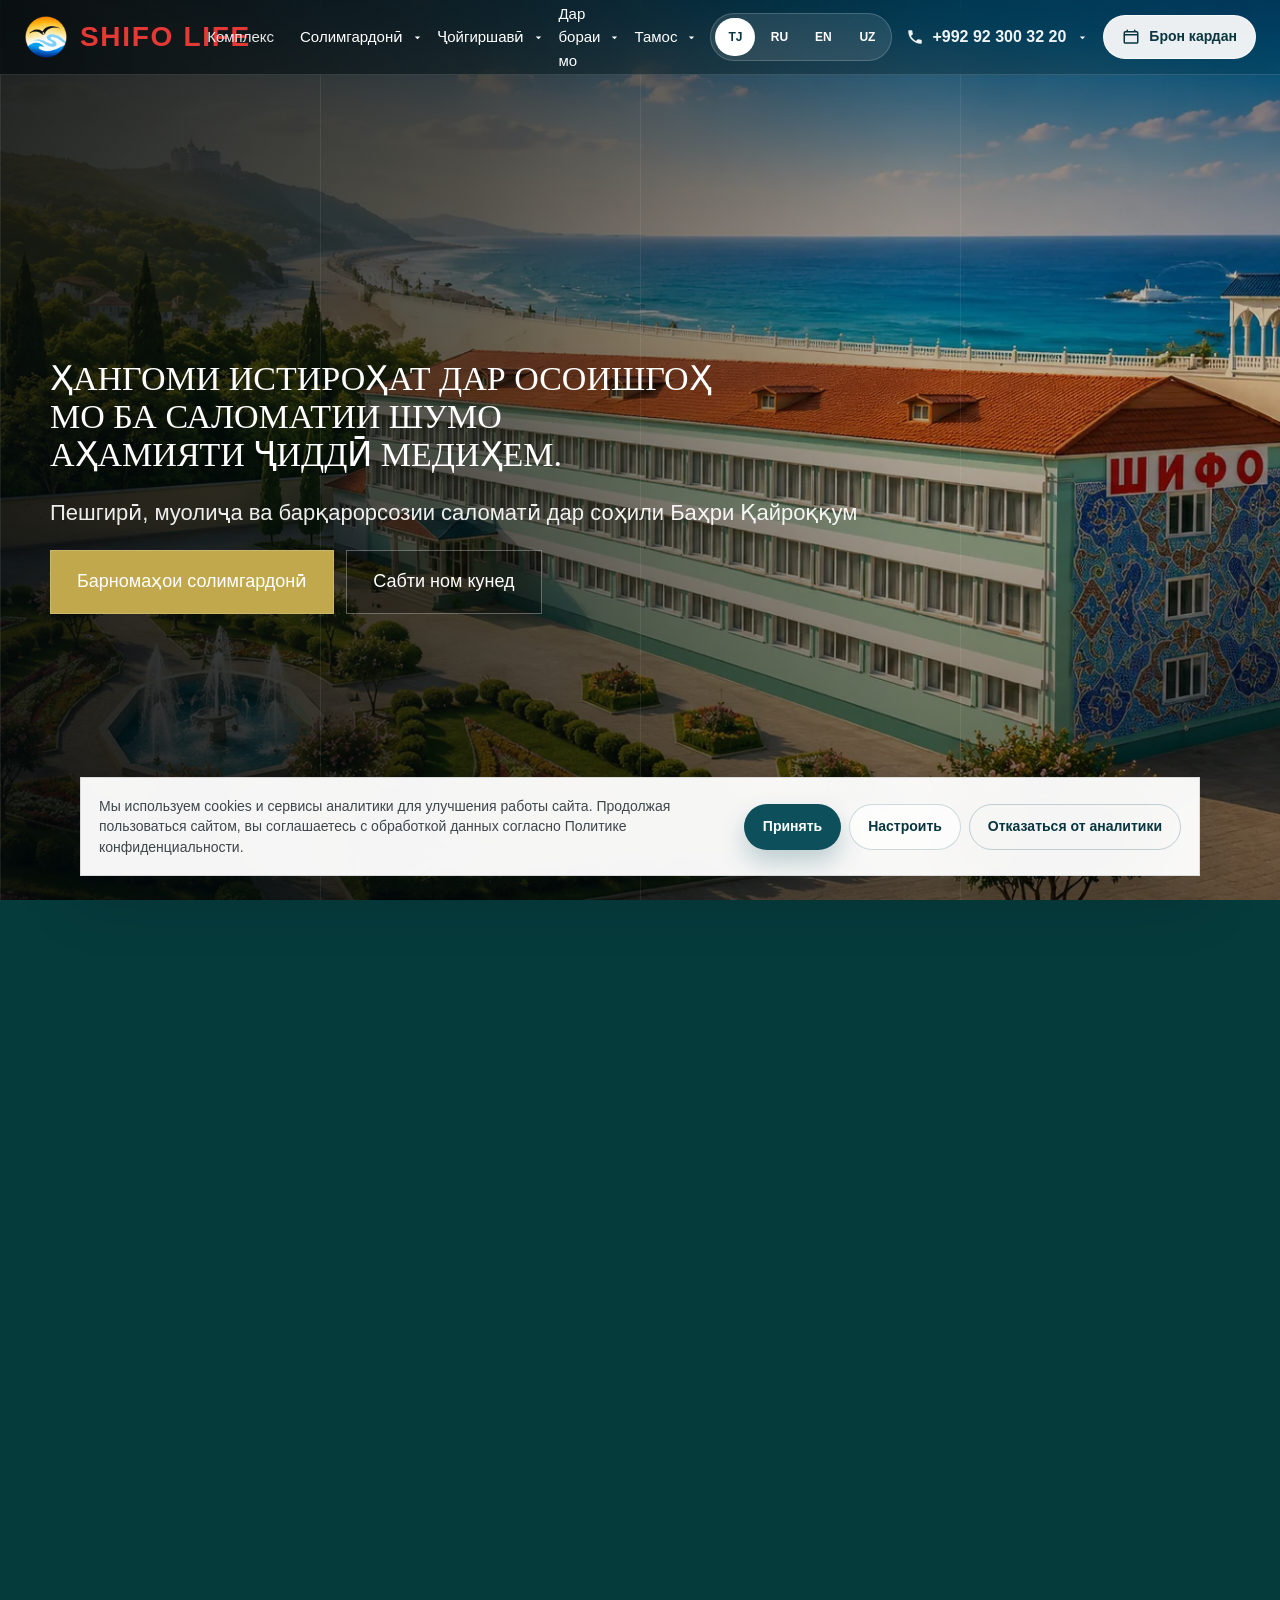
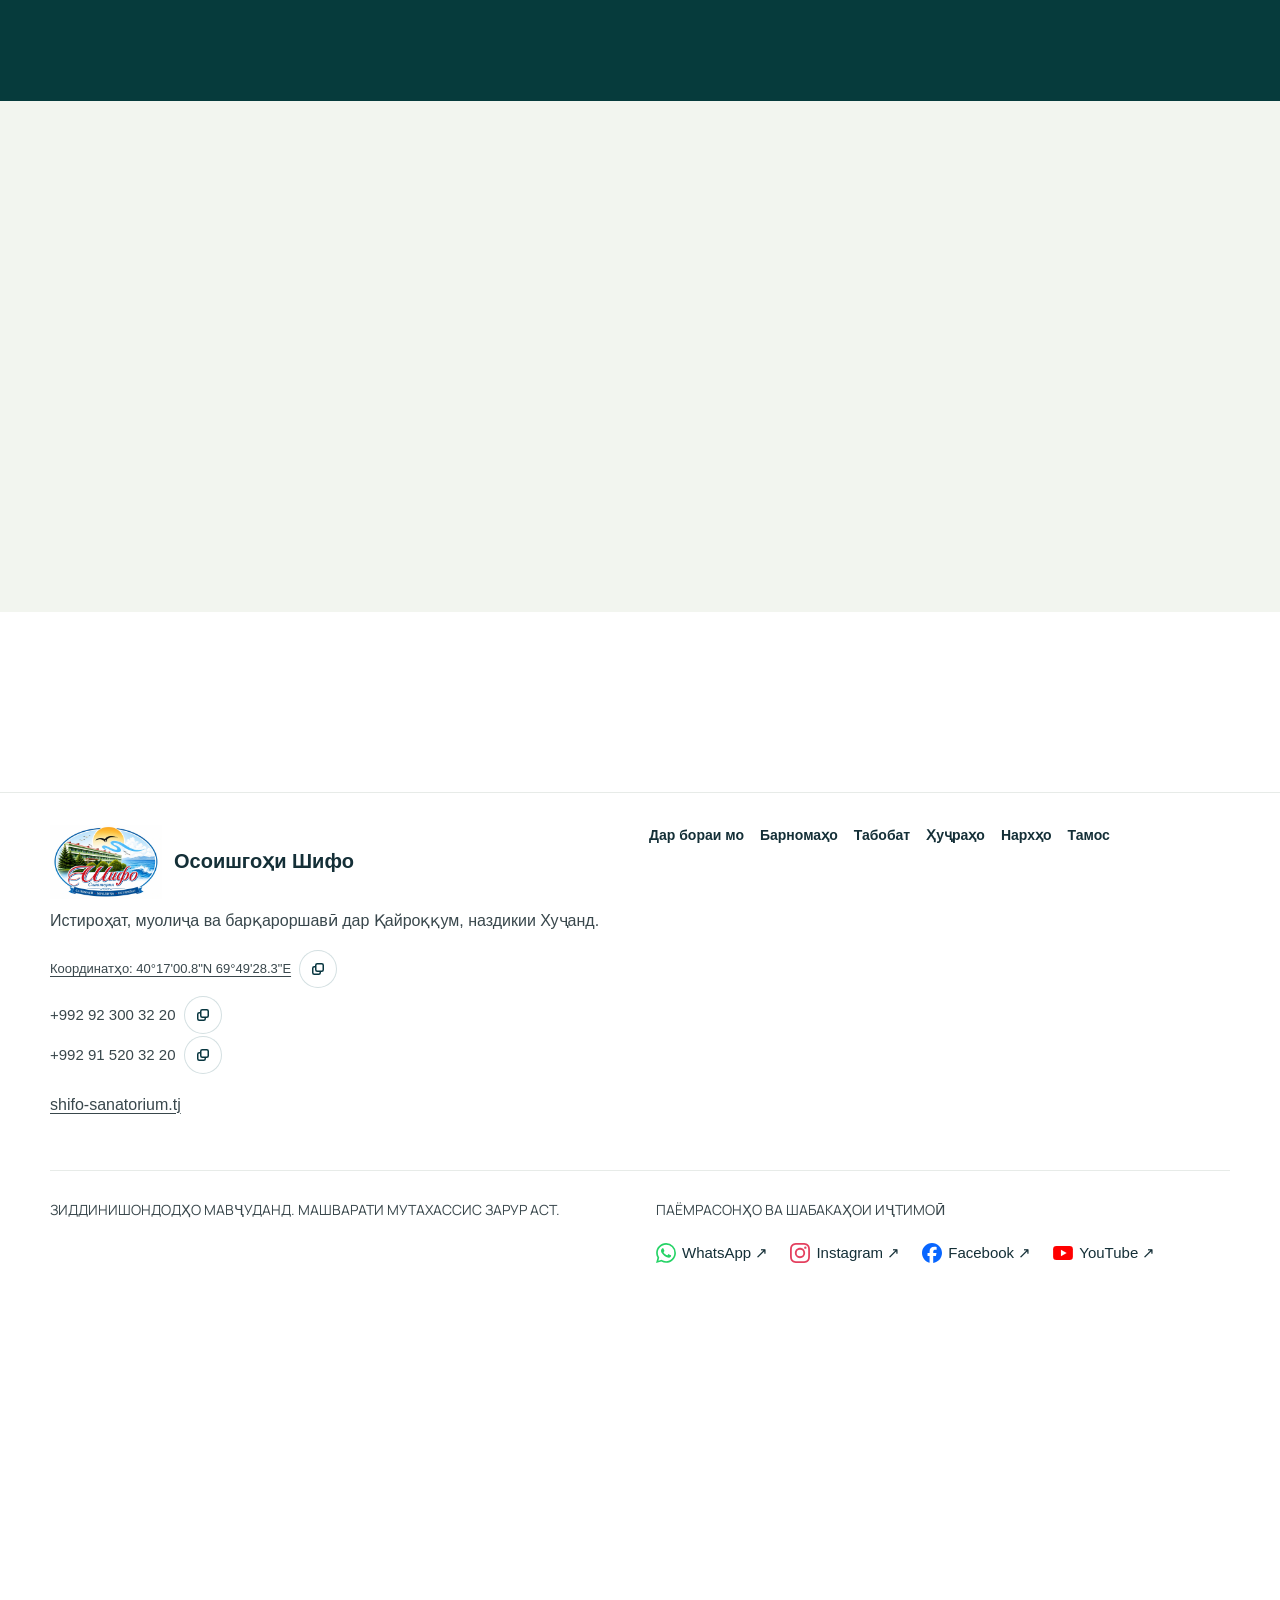
==== commit f3ebf75b: "feat: link footer map and add copyable phones with larger original logo" ====
--- a/index.html
+++ b/index.html
@@ -31,7 +31,7 @@
 <link href="assets/css/main.css?v=carousel-20260922" rel="stylesheet"/>
 <link href="assets/css/preview.css?v=territory-title-2" rel="stylesheet"/>
 <link href="assets/css/banner.css?v=banner-2" rel="stylesheet"/>
-<link href="assets/css/navigation.css?v=footer-coordinates-1" rel="stylesheet"/><link href="assets/css/videos.css?v=2" rel="stylesheet"/></head>
+<link href="assets/css/navigation.css?v=footer-contacts-2" rel="stylesheet"/><link href="assets/css/videos.css?v=2" rel="stylesheet"/></head>
 <body class="bg-shifo-pattern is-home">
 <header class="site-header">
 <div class="container header-inner">
@@ -165,17 +165,29 @@
 <div class="container footer-grid">
 <div>
 <div class="footer-brand-row">
-<img alt="Логотип санатория Шифо" class="footer-logo" data-logo="" height="64" src="img/webp/logo-ru.webp" width="64"/>
+<img alt="Логотип санатория Шифо" class="footer-logo" data-logo="" height="75" src="img/webp/logo-ru.webp" width="112"/>
 <div class="footer-brand">Осоишгоҳи Шифо</div>
 </div>
 <p>Отдых, лечение и восстановление в Кайраккуме рядом с Худжандом.</p>
 <div class="map-coordinate-row footer-coordinate-row">
-<span class="map-coordinates">Координаты: 40°17'00.8"N 69°49'28.3"E</span>
+<a class="map-coordinates" href="https://maps.app.goo.gl/ns9S3kdCMijebGAN8" rel="noopener" target="_blank">Координаты: 40°17'00.8"N 69°49'28.3"E</a>
 <button aria-label="Скопировать координаты" class="copy-coordinate-btn" data-copy-coordinates="40°17'00.8&quot;N 69°49'28.3&quot;E" type="button">
 <svg aria-hidden="true" class="copy-icon-copy" viewbox="0 0 24 24"><path d="M8 7a3 3 0 0 1 3-3h6a3 3 0 0 1 3 3v6a3 3 0 0 1-3 3h-1v1a3 3 0 0 1-3 3H7a3 3 0 0 1-3-3v-6a3 3 0 0 1 3-3h1V7Zm3-1a1 1 0 0 0-1 1v6a1 1 0 0 0 1 1h6a1 1 0 0 0 1-1V7a1 1 0 0 0-1-1h-6Zm-3 4H7a1 1 0 0 0-1 1v6a1 1 0 0 0 1 1h6a1 1 0 0 0 1-1v-1h-3a3 3 0 0 1-3-3v-3Z" fill="currentColor"></path></svg>
 <svg aria-hidden="true" class="copy-icon-check" viewbox="0 0 24 24"><path d="M9.2 16.6 4.9 12.3l1.4-1.4 2.9 2.9 8.5-8.5 1.4 1.4-9.9 9.9Z" fill="currentColor"></path></svg>
 <span class="sr-only">Скопировать координаты</span>
 </button>
+</div>
+<div class="footer-phones">
+<div class="footer-phone-row"><a href="tel:+992923003220">+992 92 300 32 20</a><button aria-label="Скопировать номер телефона" class="copy-coordinate-btn" data-copy-text="+992923003220" data-copy-label="Скопировать номер телефона" type="button">
+<svg aria-hidden="true" class="copy-icon-copy" viewbox="0 0 24 24"><path d="M8 7a3 3 0 0 1 3-3h6a3 3 0 0 1 3 3v6a3 3 0 0 1-3 3h-1v1a3 3 0 0 1-3 3H7a3 3 0 0 1-3-3v-6a3 3 0 0 1 3-3h1V7Zm3-1a1 1 0 0 0-1 1v6a1 1 0 0 0 1 1h6a1 1 0 0 0 1-1V7a1 1 0 0 0-1-1h-6Zm-3 4H7a1 1 0 0 0-1 1v6a1 1 0 0 0 1 1h6a1 1 0 0 0 1-1v-1h-3a3 3 0 0 1-3-3v-3Z" fill="currentColor"></path></svg>
+<svg aria-hidden="true" class="copy-icon-check" viewbox="0 0 24 24"><path d="M9.2 16.6 4.9 12.3l1.4-1.4 2.9 2.9 8.5-8.5 1.4 1.4-9.9 9.9Z" fill="currentColor"></path></svg>
+<span class="sr-only">Скопировать номер телефона</span>
+</button></div>
+<div class="footer-phone-row"><a href="tel:+992915203220">+992 91 520 32 20</a><button aria-label="Скопировать номер телефона" class="copy-coordinate-btn" data-copy-text="+992915203220" data-copy-label="Скопировать номер телефона" type="button">
+<svg aria-hidden="true" class="copy-icon-copy" viewbox="0 0 24 24"><path d="M8 7a3 3 0 0 1 3-3h6a3 3 0 0 1 3 3v6a3 3 0 0 1-3 3h-1v1a3 3 0 0 1-3 3H7a3 3 0 0 1-3-3v-6a3 3 0 0 1 3-3h1V7Zm3-1a1 1 0 0 0-1 1v6a1 1 0 0 0 1 1h6a1 1 0 0 0 1-1V7a1 1 0 0 0-1-1h-6Zm-3 4H7a1 1 0 0 0-1 1v6a1 1 0 0 0 1 1h6a1 1 0 0 0 1-1v-1h-3a3 3 0 0 1-3-3v-3Z" fill="currentColor"></path></svg>
+<svg aria-hidden="true" class="copy-icon-check" viewbox="0 0 24 24"><path d="M9.2 16.6 4.9 12.3l1.4-1.4 2.9 2.9 8.5-8.5 1.4 1.4-9.9 9.9Z" fill="currentColor"></path></svg>
+<span class="sr-only">Скопировать номер телефона</span>
+</button></div>
 </div>
 <p class="footer-copy-status" data-copy-status="" role="status" aria-live="polite"></p>
 <p><a class="footer-site-link" href="https://www.shifo-sanatorium.tj/">shifo-sanatorium.tj</a></p>
@@ -196,7 +208,7 @@
 <a href="rooms.html#prices">Цены</a>
 </nav>
 <script src="assets/js/bitrix-loader.js?v=f1a0029"></script>
-<script src="assets/js/main.js?v=footer-coordinates-1"></script>
+<script src="assets/js/main.js?v=footer-contacts-2"></script>
 <script src="assets/js/preview.js?v=compact-pages-1"></script>
 <script src="assets/js/banner.js?v=banner-2"></script>
 <script src="assets/js/navigation.js?v=compact-pages-1"></script><script src="assets/js/videos.js?v=2"></script></body>
--- a/assets/css/navigation.css
+++ b/assets/css/navigation.css
@@ -58,3 +58,15 @@
 .footer-copy-status { min-height: 1.4em; margin: 2px 0 0; font-size: 12px; color: #0e4f5c; }
 .footer-site-link { color: inherit; text-decoration: underline; text-underline-offset: 3px; }
 .footer-site-link:focus-visible { outline: 2px solid #a18b48; outline-offset: 4px; }
+
+/* Footer map, phone contacts and full-size original logo. */
+.site-footer .footer-logo { width: 112px; height: auto; flex: 0 0 112px; padding: 0; border-radius: 0; background: transparent; box-shadow: none; }
+.footer-coordinate-row a.map-coordinates { text-decoration: underline; text-underline-offset: 3px; }
+.footer-phones { display: grid; gap: 2px; margin-top: 8px; }
+.footer-phone-row { display: flex; align-items: center; gap: 8px; }
+.footer-phone-row > a { color: inherit; font-size: 15px; text-decoration: none; }
+.footer-phone-row > a:hover { text-decoration: underline; }
+.footer-phone-row .copy-coordinate-btn { flex: 0 0 38px; }
+.footer-phone-row .copy-coordinate-btn .copy-icon-check { display: none; }
+.footer-phone-row .copy-coordinate-btn.is-copied .copy-icon-check { display: block; }
+.footer-phone-row > a:focus-visible, .footer-coordinate-row a:focus-visible { outline: 2px solid #a18b48; outline-offset: 4px; }
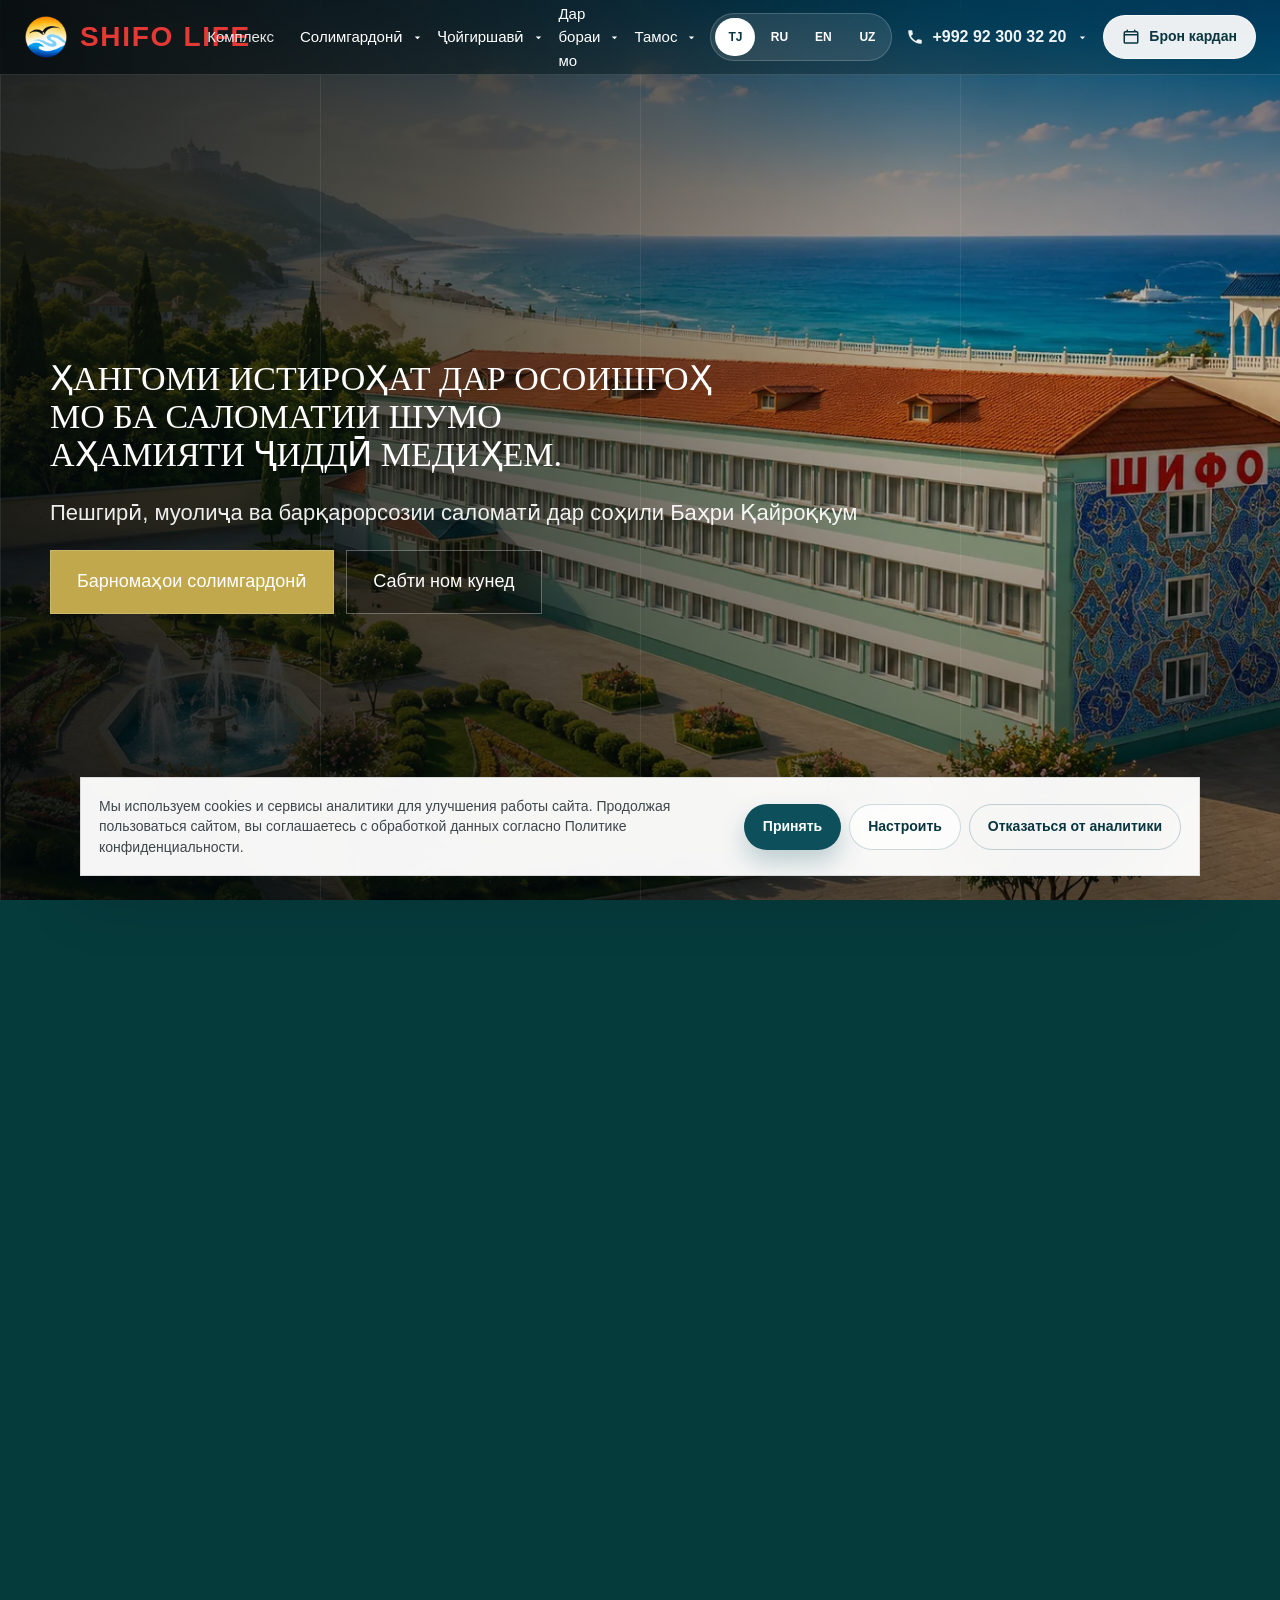
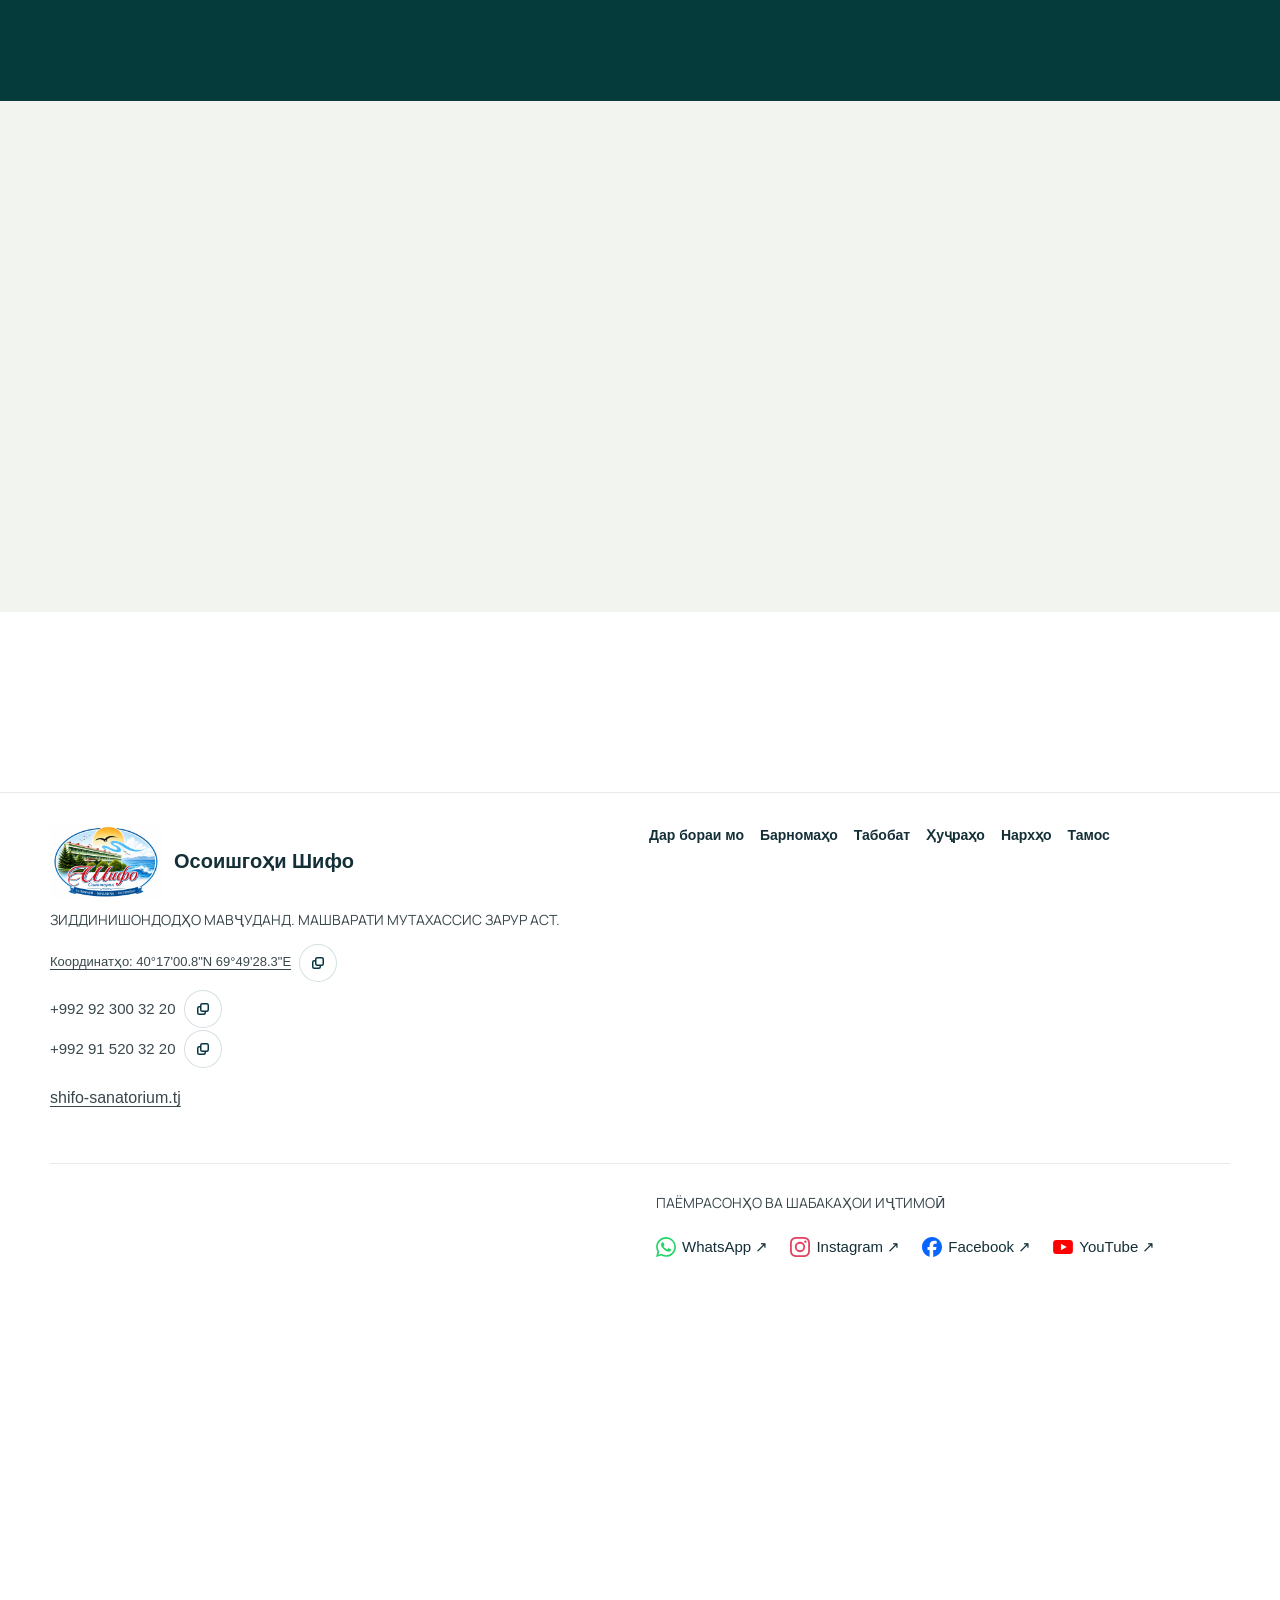
==== commit 9488083e: "fix: move footer medical notice beneath the brand" ====
--- a/index.html
+++ b/index.html
@@ -31,7 +31,7 @@
 <link href="assets/css/main.css?v=carousel-20260922" rel="stylesheet"/>
 <link href="assets/css/preview.css?v=territory-title-2" rel="stylesheet"/>
 <link href="assets/css/banner.css?v=banner-2" rel="stylesheet"/>
-<link href="assets/css/navigation.css?v=footer-contacts-2" rel="stylesheet"/><link href="assets/css/videos.css?v=2" rel="stylesheet"/></head>
+<link href="assets/css/navigation.css?v=footer-disclaimer-3" rel="stylesheet"/><link href="assets/css/videos.css?v=2" rel="stylesheet"/></head>
 <body class="bg-shifo-pattern is-home">
 <header class="site-header">
 <div class="container header-inner">
@@ -168,7 +168,7 @@
 <img alt="Логотип санатория Шифо" class="footer-logo" data-logo="" height="75" src="img/webp/logo-ru.webp" width="112"/>
 <div class="footer-brand">Осоишгоҳи Шифо</div>
 </div>
-<p>Отдых, лечение и восстановление в Кайраккуме рядом с Худжандом.</p>
+<p class="footer-medical">Имеются противопоказания. Необходима консультация специалиста.</p>
 <div class="map-coordinate-row footer-coordinate-row">
 <a class="map-coordinates" href="https://maps.app.goo.gl/ns9S3kdCMijebGAN8" rel="noopener" target="_blank">Координаты: 40°17'00.8"N 69°49'28.3"E</a>
 <button aria-label="Скопировать координаты" class="copy-coordinate-btn" data-copy-coordinates="40°17'00.8&quot;N 69°49'28.3&quot;E" type="button">
@@ -201,7 +201,7 @@
 <a href="contacts.html#contacts">Контакты</a>
 </nav>
 </div>
-<div class="container footer-bottom"><p class="footer-medical">Имеются противопоказания. Необходима консультация специалиста.</p><div class="footer-social"><p>Мессенджеры и соц. сети</p><div class="footer-social-links"><a href="https://wa.me/992923003220" rel="noopener" target="_blank"><svg aria-hidden="true" width="20" height="20" style="flex:none;margin-right:6px" fill="#25D366" viewBox="0 0 24 24" xmlns="http://www.w3.org/2000/svg"><path d="M17.472 14.382c-.297-.149-1.758-.867-2.03-.967-.273-.099-.471-.148-.67.15-.197.297-.767.966-.94 1.164-.173.199-.347.223-.644.075-.297-.15-1.255-.463-2.39-1.475-.883-.788-1.48-1.761-1.653-2.059-.173-.297-.018-.458.13-.606.134-.133.298-.347.446-.52.149-.174.198-.298.298-.497.099-.198.05-.371-.025-.52-.075-.149-.669-1.612-.916-2.207-.242-.579-.487-.5-.669-.51-.173-.008-.371-.01-.57-.01-.198 0-.52.074-.792.372-.272.297-1.04 1.016-1.04 2.479 0 1.462 1.065 2.875 1.213 3.074.149.198 2.096 3.2 5.077 4.487.709.306 1.262.489 1.694.625.712.227 1.36.195 1.871.118.571-.085 1.758-.719 2.006-1.413.248-.694.248-1.289.173-1.413-.074-.124-.272-.198-.57-.347m-5.421 7.403h-.004a9.87 9.87 0 01-5.031-1.378l-.361-.214-3.741.982.998-3.648-.235-.374a9.86 9.86 0 01-1.51-5.26c.001-5.45 4.436-9.884 9.888-9.884 2.64 0 5.122 1.03 6.988 2.898a9.825 9.825 0 012.893 6.994c-.003 5.45-4.437 9.884-9.885 9.884m8.413-18.297A11.815 11.815 0 0012.05 0C5.495 0 .16 5.335.157 11.892c0 2.096.547 4.142 1.588 5.945L.057 24l6.305-1.654a11.882 11.882 0 005.683 1.448h.005c6.554 0 11.89-5.335 11.893-11.893a11.821 11.821 0 00-3.48-8.413Z"/></svg>WhatsApp ↗</a><a href="https://www.instagram.com/osoishgohi_shifo/" rel="noopener" target="_blank"><svg aria-hidden="true" width="20" height="20" style="flex:none;margin-right:6px" fill="#E4405F" viewBox="0 0 24 24" xmlns="http://www.w3.org/2000/svg"><path d="M7.0301.084c-1.2768.0602-2.1487.264-2.911.5634-.7888.3075-1.4575.72-2.1228 1.3877-.6652.6677-1.075 1.3368-1.3802 2.127-.2954.7638-.4956 1.6365-.552 2.914-.0564 1.2775-.0689 1.6882-.0626 4.947.0062 3.2586.0206 3.6671.0825 4.9473.061 1.2765.264 2.1482.5635 2.9107.308.7889.72 1.4573 1.388 2.1228.6679.6655 1.3365 1.0743 2.1285 1.38.7632.295 1.6361.4961 2.9134.552 1.2773.056 1.6884.069 4.9462.0627 3.2578-.0062 3.668-.0207 4.9478-.0814 1.28-.0607 2.147-.2652 2.9098-.5633.7889-.3086 1.4578-.72 2.1228-1.3881.665-.6682 1.0745-1.3378 1.3795-2.1284.2957-.7632.4966-1.636.552-2.9124.056-1.2809.0692-1.6898.063-4.948-.0063-3.2583-.021-3.6668-.0817-4.9465-.0607-1.2797-.264-2.1487-.5633-2.9117-.3084-.7889-.72-1.4568-1.3876-2.1228C21.2982 1.33 20.628.9208 19.8378.6165 19.074.321 18.2017.1197 16.9244.0645 15.6471.0093 15.236-.005 11.977.0014 8.718.0076 8.31.0215 7.0301.0839m.1402 21.6932c-1.17-.0509-1.8053-.2453-2.2287-.408-.5606-.216-.96-.4771-1.3819-.895-.422-.4178-.6811-.8186-.9-1.378-.1644-.4234-.3624-1.058-.4171-2.228-.0595-1.2645-.072-1.6442-.079-4.848-.007-3.2037.0053-3.583.0607-4.848.05-1.169.2456-1.805.408-2.2282.216-.5613.4762-.96.895-1.3816.4188-.4217.8184-.6814 1.3783-.9003.423-.1651 1.0575-.3614 2.227-.4171 1.2655-.06 1.6447-.072 4.848-.079 3.2033-.007 3.5835.005 4.8495.0608 1.169.0508 1.8053.2445 2.228.408.5608.216.96.4754 1.3816.895.4217.4194.6816.8176.9005 1.3787.1653.4217.3617 1.056.4169 2.2263.0602 1.2655.0739 1.645.0796 4.848.0058 3.203-.0055 3.5834-.061 4.848-.051 1.17-.245 1.8055-.408 2.2294-.216.5604-.4763.96-.8954 1.3814-.419.4215-.8181.6811-1.3783.9-.4224.1649-1.0577.3617-2.2262.4174-1.2656.0595-1.6448.072-4.8493.079-3.2045.007-3.5825-.006-4.848-.0608M16.953 5.5864A1.44 1.44 0 1 0 18.39 4.144a1.44 1.44 0 0 0-1.437 1.4424M5.8385 12.012c.0067 3.4032 2.7706 6.1557 6.173 6.1493 3.4026-.0065 6.157-2.7701 6.1506-6.1733-.0065-3.4032-2.771-6.1565-6.174-6.1498-3.403.0067-6.156 2.771-6.1496 6.1738M8 12.0077a4 4 0 1 1 4.008 3.9921A3.9996 3.9996 0 0 1 8 12.0077"/></svg>Instagram ↗</a><a href="https://www.facebook.com/profile.php?id=61576286963949" rel="noopener" target="_blank"><svg aria-hidden="true" width="20" height="20" style="flex:none;margin-right:6px" fill="#0866FF" viewBox="0 0 24 24" xmlns="http://www.w3.org/2000/svg"><path d="M9.101 23.691v-7.98H6.627v-3.667h2.474v-1.58c0-4.085 1.848-5.978 5.858-5.978.401 0 .955.042 1.468.103a8.68 8.68 0 0 1 1.141.195v3.325a8.623 8.623 0 0 0-.653-.036 26.805 26.805 0 0 0-.733-.009c-.707 0-1.259.096-1.675.309a1.686 1.686 0 0 0-.679.622c-.258.42-.374.995-.374 1.752v1.297h3.919l-.386 2.103-.287 1.564h-3.246v8.245C19.396 23.238 24 18.179 24 12.044c0-6.627-5.373-12-12-12s-12 5.373-12 12c0 5.628 3.874 10.35 9.101 11.647Z"/></svg>Facebook ↗</a><a href="https://www.youtube.com/@%D0%A8%D0%B8%D1%84%D0%BE%D0%A1%D0%B0%D0%BD%D0%B0%D1%82%D0%BE%D1%80%D0%B8%D0%B9" rel="noopener" target="_blank"><svg aria-hidden="true" width="20" height="14" viewBox="0 0 24 17" style="vertical-align:middle;margin-right:6px"><rect width="24" height="17" rx="4" fill="#FF0000"></rect><path d="M9.5 4.5v8l7-4-7-4Z" fill="#fff"></path></svg>YouTube ↗</a></div></div></div></footer>
+<div class="container footer-bottom"><div class="footer-social"><p>Мессенджеры и соц. сети</p><div class="footer-social-links"><a href="https://wa.me/992923003220" rel="noopener" target="_blank"><svg aria-hidden="true" width="20" height="20" style="flex:none;margin-right:6px" fill="#25D366" viewBox="0 0 24 24" xmlns="http://www.w3.org/2000/svg"><path d="M17.472 14.382c-.297-.149-1.758-.867-2.03-.967-.273-.099-.471-.148-.67.15-.197.297-.767.966-.94 1.164-.173.199-.347.223-.644.075-.297-.15-1.255-.463-2.39-1.475-.883-.788-1.48-1.761-1.653-2.059-.173-.297-.018-.458.13-.606.134-.133.298-.347.446-.52.149-.174.198-.298.298-.497.099-.198.05-.371-.025-.52-.075-.149-.669-1.612-.916-2.207-.242-.579-.487-.5-.669-.51-.173-.008-.371-.01-.57-.01-.198 0-.52.074-.792.372-.272.297-1.04 1.016-1.04 2.479 0 1.462 1.065 2.875 1.213 3.074.149.198 2.096 3.2 5.077 4.487.709.306 1.262.489 1.694.625.712.227 1.36.195 1.871.118.571-.085 1.758-.719 2.006-1.413.248-.694.248-1.289.173-1.413-.074-.124-.272-.198-.57-.347m-5.421 7.403h-.004a9.87 9.87 0 01-5.031-1.378l-.361-.214-3.741.982.998-3.648-.235-.374a9.86 9.86 0 01-1.51-5.26c.001-5.45 4.436-9.884 9.888-9.884 2.64 0 5.122 1.03 6.988 2.898a9.825 9.825 0 012.893 6.994c-.003 5.45-4.437 9.884-9.885 9.884m8.413-18.297A11.815 11.815 0 0012.05 0C5.495 0 .16 5.335.157 11.892c0 2.096.547 4.142 1.588 5.945L.057 24l6.305-1.654a11.882 11.882 0 005.683 1.448h.005c6.554 0 11.89-5.335 11.893-11.893a11.821 11.821 0 00-3.48-8.413Z"/></svg>WhatsApp ↗</a><a href="https://www.instagram.com/osoishgohi_shifo/" rel="noopener" target="_blank"><svg aria-hidden="true" width="20" height="20" style="flex:none;margin-right:6px" fill="#E4405F" viewBox="0 0 24 24" xmlns="http://www.w3.org/2000/svg"><path d="M7.0301.084c-1.2768.0602-2.1487.264-2.911.5634-.7888.3075-1.4575.72-2.1228 1.3877-.6652.6677-1.075 1.3368-1.3802 2.127-.2954.7638-.4956 1.6365-.552 2.914-.0564 1.2775-.0689 1.6882-.0626 4.947.0062 3.2586.0206 3.6671.0825 4.9473.061 1.2765.264 2.1482.5635 2.9107.308.7889.72 1.4573 1.388 2.1228.6679.6655 1.3365 1.0743 2.1285 1.38.7632.295 1.6361.4961 2.9134.552 1.2773.056 1.6884.069 4.9462.0627 3.2578-.0062 3.668-.0207 4.9478-.0814 1.28-.0607 2.147-.2652 2.9098-.5633.7889-.3086 1.4578-.72 2.1228-1.3881.665-.6682 1.0745-1.3378 1.3795-2.1284.2957-.7632.4966-1.636.552-2.9124.056-1.2809.0692-1.6898.063-4.948-.0063-3.2583-.021-3.6668-.0817-4.9465-.0607-1.2797-.264-2.1487-.5633-2.9117-.3084-.7889-.72-1.4568-1.3876-2.1228C21.2982 1.33 20.628.9208 19.8378.6165 19.074.321 18.2017.1197 16.9244.0645 15.6471.0093 15.236-.005 11.977.0014 8.718.0076 8.31.0215 7.0301.0839m.1402 21.6932c-1.17-.0509-1.8053-.2453-2.2287-.408-.5606-.216-.96-.4771-1.3819-.895-.422-.4178-.6811-.8186-.9-1.378-.1644-.4234-.3624-1.058-.4171-2.228-.0595-1.2645-.072-1.6442-.079-4.848-.007-3.2037.0053-3.583.0607-4.848.05-1.169.2456-1.805.408-2.2282.216-.5613.4762-.96.895-1.3816.4188-.4217.8184-.6814 1.3783-.9003.423-.1651 1.0575-.3614 2.227-.4171 1.2655-.06 1.6447-.072 4.848-.079 3.2033-.007 3.5835.005 4.8495.0608 1.169.0508 1.8053.2445 2.228.408.5608.216.96.4754 1.3816.895.4217.4194.6816.8176.9005 1.3787.1653.4217.3617 1.056.4169 2.2263.0602 1.2655.0739 1.645.0796 4.848.0058 3.203-.0055 3.5834-.061 4.848-.051 1.17-.245 1.8055-.408 2.2294-.216.5604-.4763.96-.8954 1.3814-.419.4215-.8181.6811-1.3783.9-.4224.1649-1.0577.3617-2.2262.4174-1.2656.0595-1.6448.072-4.8493.079-3.2045.007-3.5825-.006-4.848-.0608M16.953 5.5864A1.44 1.44 0 1 0 18.39 4.144a1.44 1.44 0 0 0-1.437 1.4424M5.8385 12.012c.0067 3.4032 2.7706 6.1557 6.173 6.1493 3.4026-.0065 6.157-2.7701 6.1506-6.1733-.0065-3.4032-2.771-6.1565-6.174-6.1498-3.403.0067-6.156 2.771-6.1496 6.1738M8 12.0077a4 4 0 1 1 4.008 3.9921A3.9996 3.9996 0 0 1 8 12.0077"/></svg>Instagram ↗</a><a href="https://www.facebook.com/profile.php?id=61576286963949" rel="noopener" target="_blank"><svg aria-hidden="true" width="20" height="20" style="flex:none;margin-right:6px" fill="#0866FF" viewBox="0 0 24 24" xmlns="http://www.w3.org/2000/svg"><path d="M9.101 23.691v-7.98H6.627v-3.667h2.474v-1.58c0-4.085 1.848-5.978 5.858-5.978.401 0 .955.042 1.468.103a8.68 8.68 0 0 1 1.141.195v3.325a8.623 8.623 0 0 0-.653-.036 26.805 26.805 0 0 0-.733-.009c-.707 0-1.259.096-1.675.309a1.686 1.686 0 0 0-.679.622c-.258.42-.374.995-.374 1.752v1.297h3.919l-.386 2.103-.287 1.564h-3.246v8.245C19.396 23.238 24 18.179 24 12.044c0-6.627-5.373-12-12-12s-12 5.373-12 12c0 5.628 3.874 10.35 9.101 11.647Z"/></svg>Facebook ↗</a><a href="https://www.youtube.com/@%D0%A8%D0%B8%D1%84%D0%BE%D0%A1%D0%B0%D0%BD%D0%B0%D1%82%D0%BE%D1%80%D0%B8%D0%B9" rel="noopener" target="_blank"><svg aria-hidden="true" width="20" height="14" viewBox="0 0 24 17" style="vertical-align:middle;margin-right:6px"><rect width="24" height="17" rx="4" fill="#FF0000"></rect><path d="M9.5 4.5v8l7-4-7-4Z" fill="#fff"></path></svg>YouTube ↗</a></div></div></div></footer>
 <nav aria-label="Быстрые действия" class="mobile-bottom">
 <a href="https://wa.me/992923003220" rel="noopener" target="_blank">WhatsApp</a>
 <a href="tel:+992923003220">Позвонить</a>
--- a/assets/css/navigation.css
+++ b/assets/css/navigation.css
@@ -70,3 +70,6 @@
 .footer-phone-row .copy-coordinate-btn .copy-icon-check { display: none; }
 .footer-phone-row .copy-coordinate-btn.is-copied .copy-icon-check { display: block; }
 .footer-phone-row > a:focus-visible, .footer-coordinate-row a:focus-visible { outline: 2px solid #a18b48; outline-offset: 4px; }
+
+/* Preserve social links in the final footer grid column after moving the notice. */
+.footer-bottom > .footer-social { grid-column: -2; }
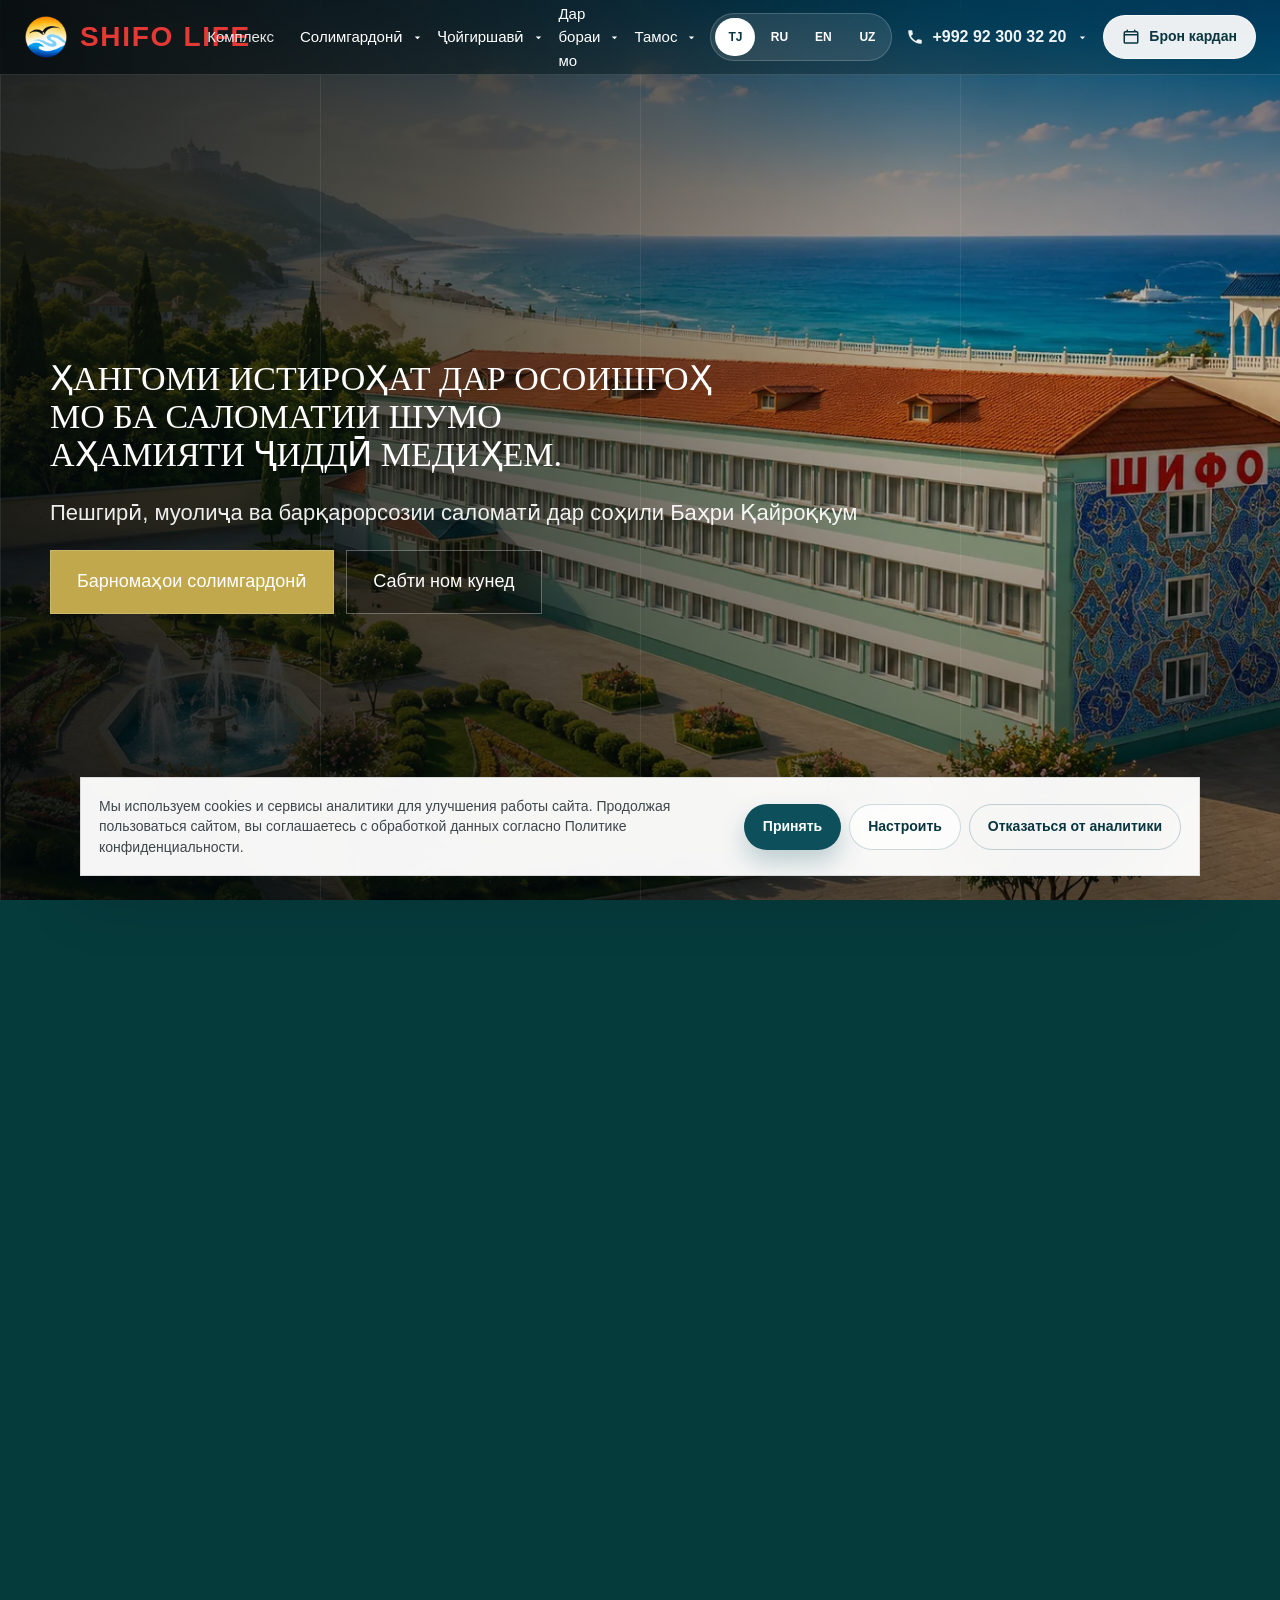
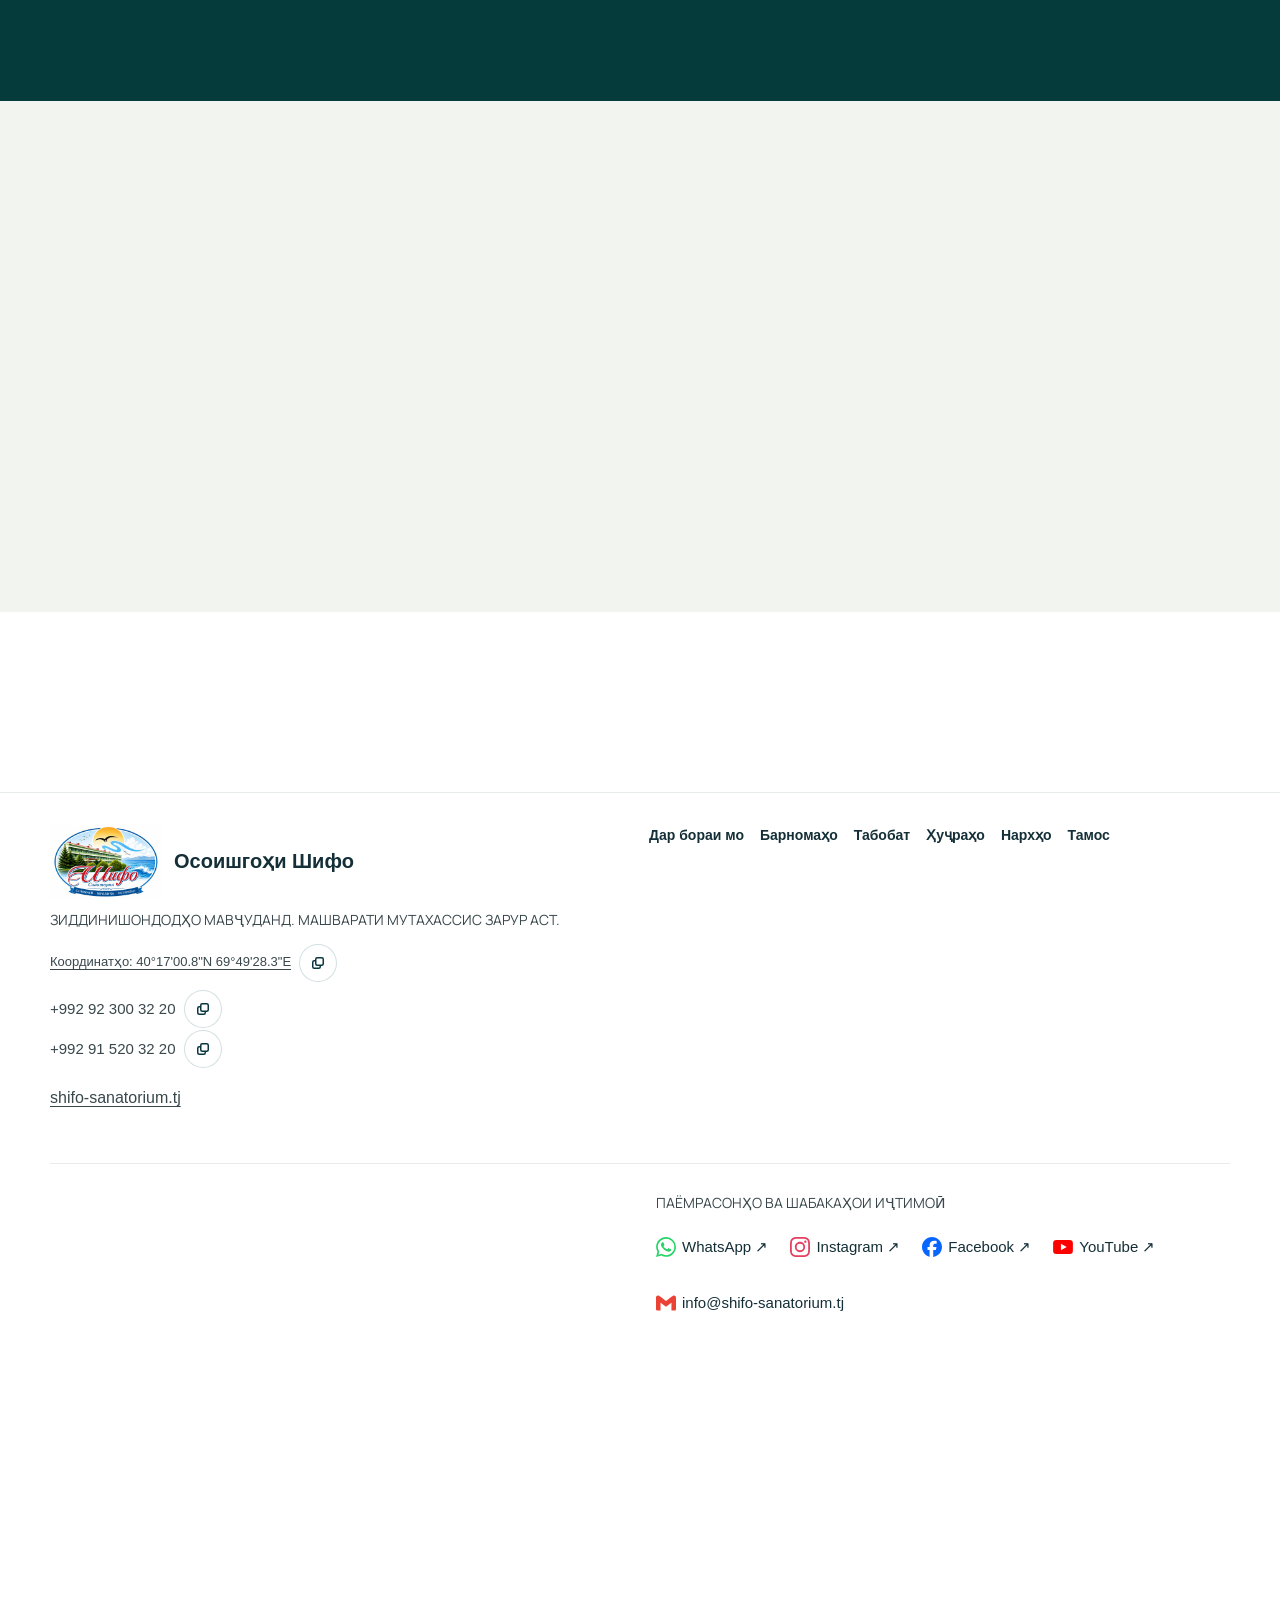
==== commit cfb61cc3: "feat: add footer email contact with Gmail icon" ====
--- a/index.html
+++ b/index.html
@@ -31,7 +31,7 @@
 <link href="assets/css/main.css?v=carousel-20260922" rel="stylesheet"/>
 <link href="assets/css/preview.css?v=territory-title-2" rel="stylesheet"/>
 <link href="assets/css/banner.css?v=banner-2" rel="stylesheet"/>
-<link href="assets/css/navigation.css?v=footer-disclaimer-3" rel="stylesheet"/><link href="assets/css/videos.css?v=2" rel="stylesheet"/></head>
+<link href="assets/css/navigation.css?v=footer-email-4" rel="stylesheet"/><link href="assets/css/videos.css?v=2" rel="stylesheet"/></head>
 <body class="bg-shifo-pattern is-home">
 <header class="site-header">
 <div class="container header-inner">
@@ -201,7 +201,7 @@
 <a href="contacts.html#contacts">Контакты</a>
 </nav>
 </div>
-<div class="container footer-bottom"><div class="footer-social"><p>Мессенджеры и соц. сети</p><div class="footer-social-links"><a href="https://wa.me/992923003220" rel="noopener" target="_blank"><svg aria-hidden="true" width="20" height="20" style="flex:none;margin-right:6px" fill="#25D366" viewBox="0 0 24 24" xmlns="http://www.w3.org/2000/svg"><path d="M17.472 14.382c-.297-.149-1.758-.867-2.03-.967-.273-.099-.471-.148-.67.15-.197.297-.767.966-.94 1.164-.173.199-.347.223-.644.075-.297-.15-1.255-.463-2.39-1.475-.883-.788-1.48-1.761-1.653-2.059-.173-.297-.018-.458.13-.606.134-.133.298-.347.446-.52.149-.174.198-.298.298-.497.099-.198.05-.371-.025-.52-.075-.149-.669-1.612-.916-2.207-.242-.579-.487-.5-.669-.51-.173-.008-.371-.01-.57-.01-.198 0-.52.074-.792.372-.272.297-1.04 1.016-1.04 2.479 0 1.462 1.065 2.875 1.213 3.074.149.198 2.096 3.2 5.077 4.487.709.306 1.262.489 1.694.625.712.227 1.36.195 1.871.118.571-.085 1.758-.719 2.006-1.413.248-.694.248-1.289.173-1.413-.074-.124-.272-.198-.57-.347m-5.421 7.403h-.004a9.87 9.87 0 01-5.031-1.378l-.361-.214-3.741.982.998-3.648-.235-.374a9.86 9.86 0 01-1.51-5.26c.001-5.45 4.436-9.884 9.888-9.884 2.64 0 5.122 1.03 6.988 2.898a9.825 9.825 0 012.893 6.994c-.003 5.45-4.437 9.884-9.885 9.884m8.413-18.297A11.815 11.815 0 0012.05 0C5.495 0 .16 5.335.157 11.892c0 2.096.547 4.142 1.588 5.945L.057 24l6.305-1.654a11.882 11.882 0 005.683 1.448h.005c6.554 0 11.89-5.335 11.893-11.893a11.821 11.821 0 00-3.48-8.413Z"/></svg>WhatsApp ↗</a><a href="https://www.instagram.com/osoishgohi_shifo/" rel="noopener" target="_blank"><svg aria-hidden="true" width="20" height="20" style="flex:none;margin-right:6px" fill="#E4405F" viewBox="0 0 24 24" xmlns="http://www.w3.org/2000/svg"><path d="M7.0301.084c-1.2768.0602-2.1487.264-2.911.5634-.7888.3075-1.4575.72-2.1228 1.3877-.6652.6677-1.075 1.3368-1.3802 2.127-.2954.7638-.4956 1.6365-.552 2.914-.0564 1.2775-.0689 1.6882-.0626 4.947.0062 3.2586.0206 3.6671.0825 4.9473.061 1.2765.264 2.1482.5635 2.9107.308.7889.72 1.4573 1.388 2.1228.6679.6655 1.3365 1.0743 2.1285 1.38.7632.295 1.6361.4961 2.9134.552 1.2773.056 1.6884.069 4.9462.0627 3.2578-.0062 3.668-.0207 4.9478-.0814 1.28-.0607 2.147-.2652 2.9098-.5633.7889-.3086 1.4578-.72 2.1228-1.3881.665-.6682 1.0745-1.3378 1.3795-2.1284.2957-.7632.4966-1.636.552-2.9124.056-1.2809.0692-1.6898.063-4.948-.0063-3.2583-.021-3.6668-.0817-4.9465-.0607-1.2797-.264-2.1487-.5633-2.9117-.3084-.7889-.72-1.4568-1.3876-2.1228C21.2982 1.33 20.628.9208 19.8378.6165 19.074.321 18.2017.1197 16.9244.0645 15.6471.0093 15.236-.005 11.977.0014 8.718.0076 8.31.0215 7.0301.0839m.1402 21.6932c-1.17-.0509-1.8053-.2453-2.2287-.408-.5606-.216-.96-.4771-1.3819-.895-.422-.4178-.6811-.8186-.9-1.378-.1644-.4234-.3624-1.058-.4171-2.228-.0595-1.2645-.072-1.6442-.079-4.848-.007-3.2037.0053-3.583.0607-4.848.05-1.169.2456-1.805.408-2.2282.216-.5613.4762-.96.895-1.3816.4188-.4217.8184-.6814 1.3783-.9003.423-.1651 1.0575-.3614 2.227-.4171 1.2655-.06 1.6447-.072 4.848-.079 3.2033-.007 3.5835.005 4.8495.0608 1.169.0508 1.8053.2445 2.228.408.5608.216.96.4754 1.3816.895.4217.4194.6816.8176.9005 1.3787.1653.4217.3617 1.056.4169 2.2263.0602 1.2655.0739 1.645.0796 4.848.0058 3.203-.0055 3.5834-.061 4.848-.051 1.17-.245 1.8055-.408 2.2294-.216.5604-.4763.96-.8954 1.3814-.419.4215-.8181.6811-1.3783.9-.4224.1649-1.0577.3617-2.2262.4174-1.2656.0595-1.6448.072-4.8493.079-3.2045.007-3.5825-.006-4.848-.0608M16.953 5.5864A1.44 1.44 0 1 0 18.39 4.144a1.44 1.44 0 0 0-1.437 1.4424M5.8385 12.012c.0067 3.4032 2.7706 6.1557 6.173 6.1493 3.4026-.0065 6.157-2.7701 6.1506-6.1733-.0065-3.4032-2.771-6.1565-6.174-6.1498-3.403.0067-6.156 2.771-6.1496 6.1738M8 12.0077a4 4 0 1 1 4.008 3.9921A3.9996 3.9996 0 0 1 8 12.0077"/></svg>Instagram ↗</a><a href="https://www.facebook.com/profile.php?id=61576286963949" rel="noopener" target="_blank"><svg aria-hidden="true" width="20" height="20" style="flex:none;margin-right:6px" fill="#0866FF" viewBox="0 0 24 24" xmlns="http://www.w3.org/2000/svg"><path d="M9.101 23.691v-7.98H6.627v-3.667h2.474v-1.58c0-4.085 1.848-5.978 5.858-5.978.401 0 .955.042 1.468.103a8.68 8.68 0 0 1 1.141.195v3.325a8.623 8.623 0 0 0-.653-.036 26.805 26.805 0 0 0-.733-.009c-.707 0-1.259.096-1.675.309a1.686 1.686 0 0 0-.679.622c-.258.42-.374.995-.374 1.752v1.297h3.919l-.386 2.103-.287 1.564h-3.246v8.245C19.396 23.238 24 18.179 24 12.044c0-6.627-5.373-12-12-12s-12 5.373-12 12c0 5.628 3.874 10.35 9.101 11.647Z"/></svg>Facebook ↗</a><a href="https://www.youtube.com/@%D0%A8%D0%B8%D1%84%D0%BE%D0%A1%D0%B0%D0%BD%D0%B0%D1%82%D0%BE%D1%80%D0%B8%D0%B9" rel="noopener" target="_blank"><svg aria-hidden="true" width="20" height="14" viewBox="0 0 24 17" style="vertical-align:middle;margin-right:6px"><rect width="24" height="17" rx="4" fill="#FF0000"></rect><path d="M9.5 4.5v8l7-4-7-4Z" fill="#fff"></path></svg>YouTube ↗</a></div></div></div></footer>
+<div class="container footer-bottom"><div class="footer-social"><p>Мессенджеры и соц. сети</p><div class="footer-social-links"><a href="https://wa.me/992923003220" rel="noopener" target="_blank"><svg aria-hidden="true" width="20" height="20" style="flex:none;margin-right:6px" fill="#25D366" viewBox="0 0 24 24" xmlns="http://www.w3.org/2000/svg"><path d="M17.472 14.382c-.297-.149-1.758-.867-2.03-.967-.273-.099-.471-.148-.67.15-.197.297-.767.966-.94 1.164-.173.199-.347.223-.644.075-.297-.15-1.255-.463-2.39-1.475-.883-.788-1.48-1.761-1.653-2.059-.173-.297-.018-.458.13-.606.134-.133.298-.347.446-.52.149-.174.198-.298.298-.497.099-.198.05-.371-.025-.52-.075-.149-.669-1.612-.916-2.207-.242-.579-.487-.5-.669-.51-.173-.008-.371-.01-.57-.01-.198 0-.52.074-.792.372-.272.297-1.04 1.016-1.04 2.479 0 1.462 1.065 2.875 1.213 3.074.149.198 2.096 3.2 5.077 4.487.709.306 1.262.489 1.694.625.712.227 1.36.195 1.871.118.571-.085 1.758-.719 2.006-1.413.248-.694.248-1.289.173-1.413-.074-.124-.272-.198-.57-.347m-5.421 7.403h-.004a9.87 9.87 0 01-5.031-1.378l-.361-.214-3.741.982.998-3.648-.235-.374a9.86 9.86 0 01-1.51-5.26c.001-5.45 4.436-9.884 9.888-9.884 2.64 0 5.122 1.03 6.988 2.898a9.825 9.825 0 012.893 6.994c-.003 5.45-4.437 9.884-9.885 9.884m8.413-18.297A11.815 11.815 0 0012.05 0C5.495 0 .16 5.335.157 11.892c0 2.096.547 4.142 1.588 5.945L.057 24l6.305-1.654a11.882 11.882 0 005.683 1.448h.005c6.554 0 11.89-5.335 11.893-11.893a11.821 11.821 0 00-3.48-8.413Z"/></svg>WhatsApp ↗</a><a href="https://www.instagram.com/osoishgohi_shifo/" rel="noopener" target="_blank"><svg aria-hidden="true" width="20" height="20" style="flex:none;margin-right:6px" fill="#E4405F" viewBox="0 0 24 24" xmlns="http://www.w3.org/2000/svg"><path d="M7.0301.084c-1.2768.0602-2.1487.264-2.911.5634-.7888.3075-1.4575.72-2.1228 1.3877-.6652.6677-1.075 1.3368-1.3802 2.127-.2954.7638-.4956 1.6365-.552 2.914-.0564 1.2775-.0689 1.6882-.0626 4.947.0062 3.2586.0206 3.6671.0825 4.9473.061 1.2765.264 2.1482.5635 2.9107.308.7889.72 1.4573 1.388 2.1228.6679.6655 1.3365 1.0743 2.1285 1.38.7632.295 1.6361.4961 2.9134.552 1.2773.056 1.6884.069 4.9462.0627 3.2578-.0062 3.668-.0207 4.9478-.0814 1.28-.0607 2.147-.2652 2.9098-.5633.7889-.3086 1.4578-.72 2.1228-1.3881.665-.6682 1.0745-1.3378 1.3795-2.1284.2957-.7632.4966-1.636.552-2.9124.056-1.2809.0692-1.6898.063-4.948-.0063-3.2583-.021-3.6668-.0817-4.9465-.0607-1.2797-.264-2.1487-.5633-2.9117-.3084-.7889-.72-1.4568-1.3876-2.1228C21.2982 1.33 20.628.9208 19.8378.6165 19.074.321 18.2017.1197 16.9244.0645 15.6471.0093 15.236-.005 11.977.0014 8.718.0076 8.31.0215 7.0301.0839m.1402 21.6932c-1.17-.0509-1.8053-.2453-2.2287-.408-.5606-.216-.96-.4771-1.3819-.895-.422-.4178-.6811-.8186-.9-1.378-.1644-.4234-.3624-1.058-.4171-2.228-.0595-1.2645-.072-1.6442-.079-4.848-.007-3.2037.0053-3.583.0607-4.848.05-1.169.2456-1.805.408-2.2282.216-.5613.4762-.96.895-1.3816.4188-.4217.8184-.6814 1.3783-.9003.423-.1651 1.0575-.3614 2.227-.4171 1.2655-.06 1.6447-.072 4.848-.079 3.2033-.007 3.5835.005 4.8495.0608 1.169.0508 1.8053.2445 2.228.408.5608.216.96.4754 1.3816.895.4217.4194.6816.8176.9005 1.3787.1653.4217.3617 1.056.4169 2.2263.0602 1.2655.0739 1.645.0796 4.848.0058 3.203-.0055 3.5834-.061 4.848-.051 1.17-.245 1.8055-.408 2.2294-.216.5604-.4763.96-.8954 1.3814-.419.4215-.8181.6811-1.3783.9-.4224.1649-1.0577.3617-2.2262.4174-1.2656.0595-1.6448.072-4.8493.079-3.2045.007-3.5825-.006-4.848-.0608M16.953 5.5864A1.44 1.44 0 1 0 18.39 4.144a1.44 1.44 0 0 0-1.437 1.4424M5.8385 12.012c.0067 3.4032 2.7706 6.1557 6.173 6.1493 3.4026-.0065 6.157-2.7701 6.1506-6.1733-.0065-3.4032-2.771-6.1565-6.174-6.1498-3.403.0067-6.156 2.771-6.1496 6.1738M8 12.0077a4 4 0 1 1 4.008 3.9921A3.9996 3.9996 0 0 1 8 12.0077"/></svg>Instagram ↗</a><a href="https://www.facebook.com/profile.php?id=61576286963949" rel="noopener" target="_blank"><svg aria-hidden="true" width="20" height="20" style="flex:none;margin-right:6px" fill="#0866FF" viewBox="0 0 24 24" xmlns="http://www.w3.org/2000/svg"><path d="M9.101 23.691v-7.98H6.627v-3.667h2.474v-1.58c0-4.085 1.848-5.978 5.858-5.978.401 0 .955.042 1.468.103a8.68 8.68 0 0 1 1.141.195v3.325a8.623 8.623 0 0 0-.653-.036 26.805 26.805 0 0 0-.733-.009c-.707 0-1.259.096-1.675.309a1.686 1.686 0 0 0-.679.622c-.258.42-.374.995-.374 1.752v1.297h3.919l-.386 2.103-.287 1.564h-3.246v8.245C19.396 23.238 24 18.179 24 12.044c0-6.627-5.373-12-12-12s-12 5.373-12 12c0 5.628 3.874 10.35 9.101 11.647Z"/></svg>Facebook ↗</a><a href="https://www.youtube.com/@%D0%A8%D0%B8%D1%84%D0%BE%D0%A1%D0%B0%D0%BD%D0%B0%D1%82%D0%BE%D1%80%D0%B8%D0%B9" rel="noopener" target="_blank"><svg aria-hidden="true" width="20" height="14" viewBox="0 0 24 17" style="vertical-align:middle;margin-right:6px"><rect width="24" height="17" rx="4" fill="#FF0000"></rect><path d="M9.5 4.5v8l7-4-7-4Z" fill="#fff"></path></svg>YouTube ↗</a><a class="footer-email" href="mailto:info@shifo-sanatorium.tj"><svg aria-hidden="true" width="20" height="20" style="flex:none;margin-right:6px" fill="#EA4335" viewBox="0 0 24 24" xmlns="http://www.w3.org/2000/svg"><path d="M24 5.457v13.909c0 .904-.732 1.636-1.636 1.636h-3.819V11.73L12 16.64l-6.545-4.91v9.273H1.636A1.636 1.636 0 0 1 0 19.366V5.457c0-2.023 2.309-3.178 3.927-1.964L5.455 4.64 12 9.548l6.545-4.91 1.528-1.145C21.69 2.28 24 3.434 24 5.457z"/></svg><span>info@shifo-sanatorium.tj</span></a></div></div></div></footer>
 <nav aria-label="Быстрые действия" class="mobile-bottom">
 <a href="https://wa.me/992923003220" rel="noopener" target="_blank">WhatsApp</a>
 <a href="tel:+992923003220">Позвонить</a>
--- a/assets/css/navigation.css
+++ b/assets/css/navigation.css
@@ -73,3 +73,7 @@
 
 /* Preserve social links in the final footer grid column after moving the notice. */
 .footer-bottom > .footer-social { grid-column: -2; }
+
+/* Keep the email contact readable within the wrapping social links. */
+.footer-social-links .footer-email { max-width: 100%; min-width: 0; }
+.footer-email > span { min-width: 0; overflow-wrap: anywhere; }
